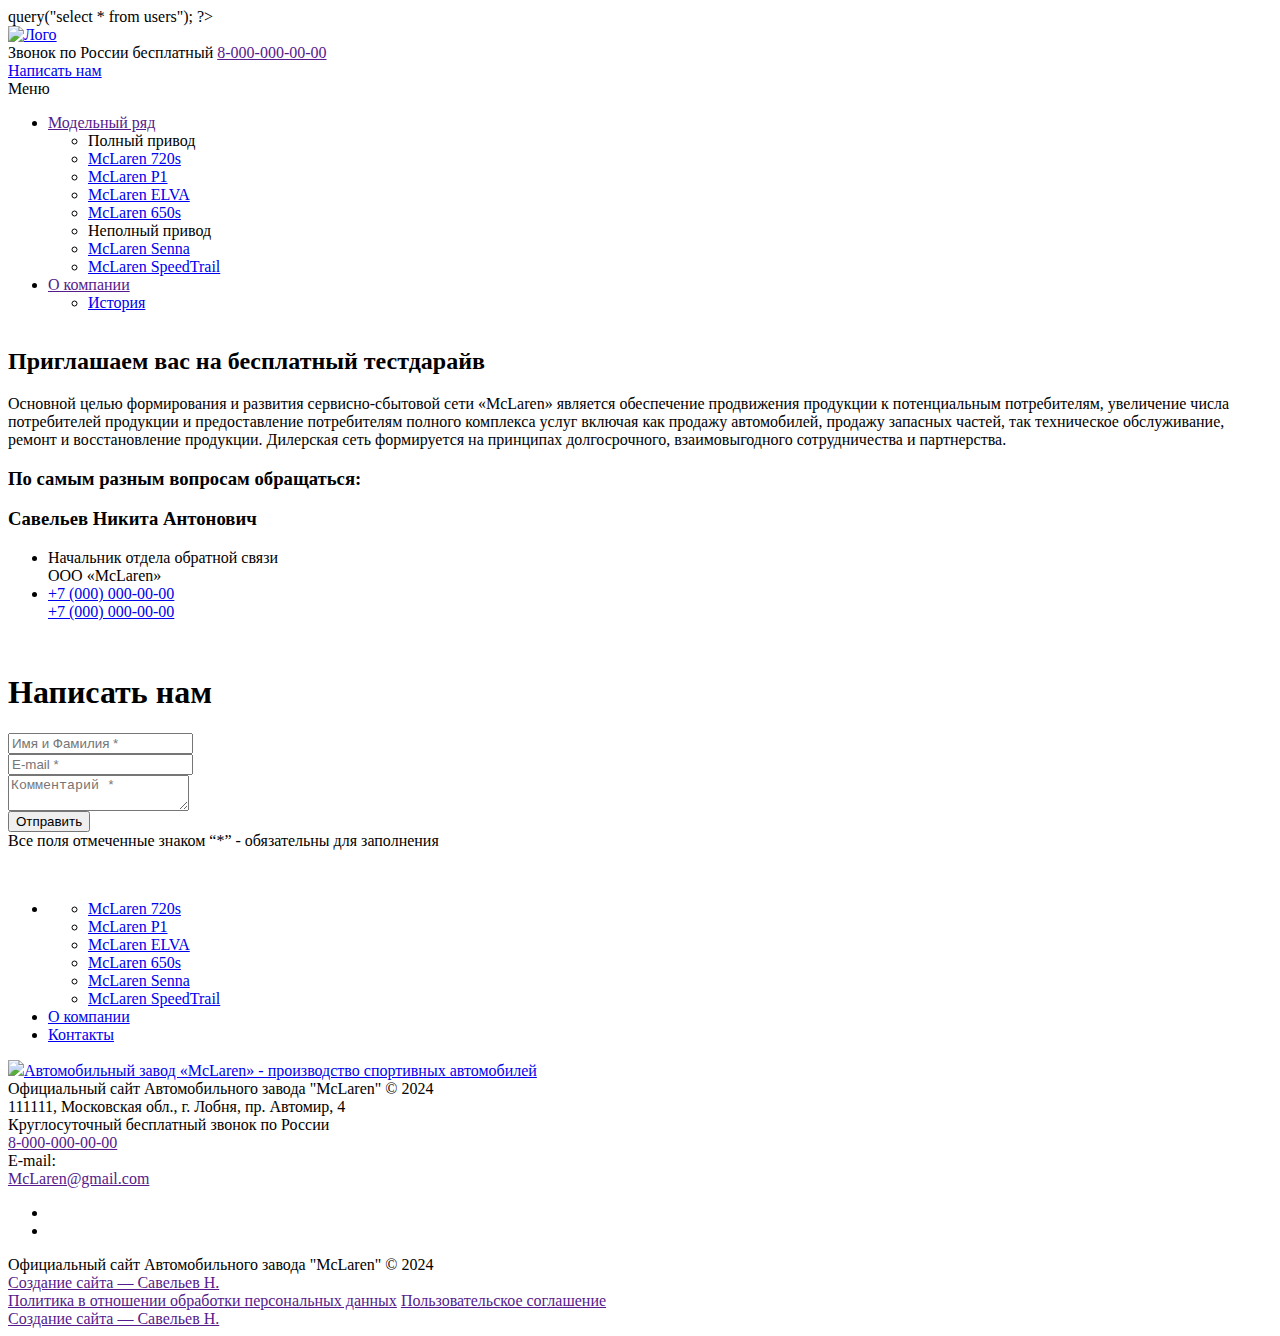
==== contactwithus.html @ b2910ed3 "Add files via upload" ====
<?php
$conn = new PDO('mysql:host=mclaren;dbname=mclaren', 'root', '');
$stmt = $conn->query("select * from users");
?>


<!DOCTYPE html>
<html lang="ru">



<head>

<meta charset="utf-8">
<meta name="viewport" content="width=device-width, initial-scale=1">
<title>McLaren Main</title>
<link rel="shortcut icon" type="image/x-icon" href=>

<link href="css/style.css" type="text/css" data-template-style="true" rel="stylesheet"/>


</head>



<header id="header">

<a href="index.html" class="site-logo"><img src="img/McLaren Logo.jpg" alt="Лого"></a>

<div class="main">

<div class="top">
<div class="phone">
<span class="label">Звонок по России бесплатный</span>
<a href=>8-000-000-00-00</a>
</div>
<a class="icon-link email modal-trigger" href="contactwithus.html"><span>Написать нам</span></a>
</div>

<div class="bottom">
<a class="menu-trigger"><span>Меню</span></a>
<ul class="main-menu">

<li class="parent">
<a href=>Модельный ряд</a>
<span class="submenu-trigger"></span>
<ul class="submenu">

<li class="label">Полный привод</li>
<li><a href="720s.html">McLaren 720s</a></li>
<li><a href="p1.html">McLaren P1</a></li>
<li><a href="elva.html">McLaren ELVA</a></li>
<li><a href="650s.html">McLaren 650s</a></li>

<li class="label">Неполный привод</li>
<li><a href="senna.html">McLaren Senna</a></li>
<li><a href="speedtrail.html">McLaren SpeedTrail</a></li>
</ul>
</li>

<li class="parent">
<a href=>О компании</a>
<span class="submenu-trigger"></span>
<ul class="submenu">
<li><a href="history.html">История</a></li>
</ul>
</li>



</ul>
</div>
</div>
</header>



<div style="padding-bottom:1rem;" id="dealers-coop" class="page-section">

<div class="container intro">
<img src="">
<div class="text">
<h2>Приглашаем вас на бесплатный тестдарайв</h2>
<p>Основной целью формирования и развития сервисно-сбытовой сети «McLaren» является обеспечение продвижения продукции к потенциальным потребителям, увеличение числа потребителей продукции и предоставление потребителям полного комплекса услуг включая как продажу автомобилей, продажу запасных частей, так техническое обслуживание, ремонт и восстановление продукции. Дилерская сеть формируется на принципах долгосрочного, взаимовыгодного сотрудничества и партнерства.</p>
</div>
</div>



<div class="container narrow contact">
<h3 class="top-gap">По самым разным вопросам обращаться:</h3>
<div class="person-contacts">
<h3 class="header">Савельев Никита Антонович</h3>
<ul>
<li class="position">Начальник отдела обратной связи<br>
ООО «McLaren»</li>
<li class="phone"><a href="tel:+73513262236">+7 (000) 000-00-00</a><br>
<a href="tel:+73513553700">+7 (000) 000-00-00</a></li>
</ul>
</div>
</div>

</div>

<div class="container">
<div class="text-center"><h1>Написать нам</h1></div>



<form method="post" action="add_user.php">

<input placeholder="Имя и Фамилия *" type="text" id="fullname" name="fullname" required><br>

<input placeholder="E-mail *" type="email" id="email" name="email" required><br>

<textarea placeholder="Комментарий *" id="comment" name="comment" required></textarea><br>

<div class="form__row form__row_submit">
<div class="form__item form__item_p-100">
<div class="form__send">

<input type="submit" value="Отправить">

</div>
</div>
</div>

<div class="required-note">Все поля отмеченные знаком “<span>*</span>” - обязательны для заполнения</div>

</form>



<br>
	
</div>
</div>	




 
<footer id="footer" class="">

<div class="container">

<ul class="menu">

<li class="parent">
<span class="submenu-trigger"></span>
<ul class="submenu">
<li><a href="720s.html">McLaren 720s</a></li>
<li><a href="p1.html">McLaren P1</a></li>
<li><a href="elva.html">McLaren ELVA</a></li>
<li><a href="650s.html">McLaren 650s</a></li>
<li><a href="senna.html">McLaren Senna</a></li>
<li><a href="speedtrail.html">McLaren SpeedTrail</a></li>
</ul>
</li>

<li><a href="history.html">О компании</a></li>
<li><a href="contactwithus.html">Контакты</a></li>
</ul>

<div class="about">
<a href="index.html" class="site-logo"><img src="img/McLaren Logo.jpg"><span>Автомобильный завод «McLaren» - производство спортивных автомобилей</span></a>
<div class="d-copyright d-desktop">Официальный сайт Автомобильного&nbsp;завода&nbsp;"McLaren" ©&nbsp;2024</div>
</div>

<div class="contacts">
<div class="addr phone">
<div class="label">111111, Московская&nbsp;обл., г.&nbsp;Лобня, пр.&nbsp;Автомир,&nbsp;4</div>
</div>
<div class="phone">
<div class="label">Круглосуточный бесплатный звонок по России</div>
<a class="phone__phone" href=>8-000-000-00-00</a>
</div>
<div class="phone">
<div class="label">E-mail:</div>
<a class="phone__mail" href=>McLaren@gmail.com</a>
</div>
<ul class="social-networks">
<li><a href="" class="vkontakte" target="_blank"></a></li>
<li><a href="" class="odnok" target="_blank"></a></li>
</ul>	
</div>

<div class="copyright d-mobile">Официальный сайт Автомобильного&nbsp;завода&nbsp;"McLaren" ©&nbsp;2024</div>
<div class="copyright mt-30-1 d-desktop"><a href="" target="_blank" nofollow>Создание сайта — Савельев Н.</a></div>

<div class="links">
<a target="_blank" class="links__first" href=>Политика в отношении обработки персональных&nbsp;данных</a>
<a target="_blank" class="links__second" href=>Пользовательское соглашение</a>			
</div>

<div class="copyright mt-30-1 d-mobile"><a href="" target="_blank" nofollow>Создание сайта — Савельев Н.</a></div>

</div>
</footer>

</body>
</html>
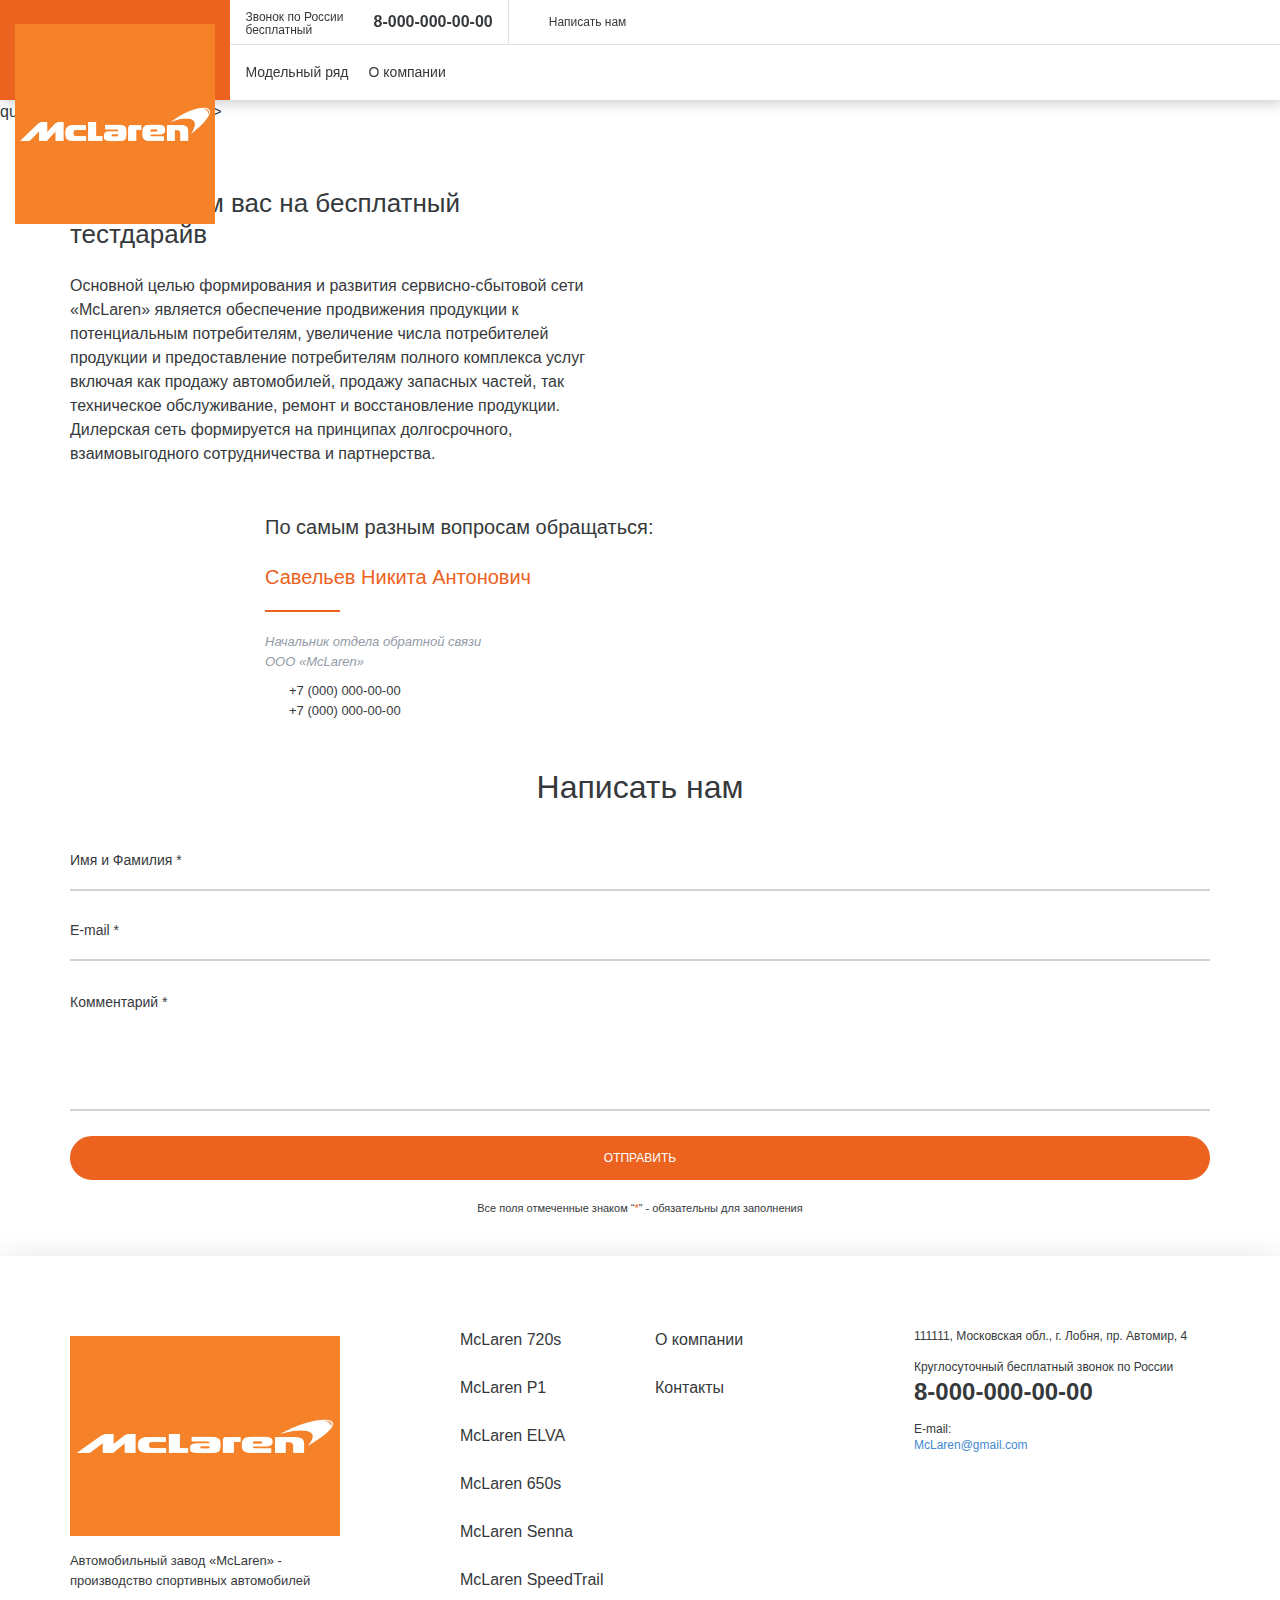
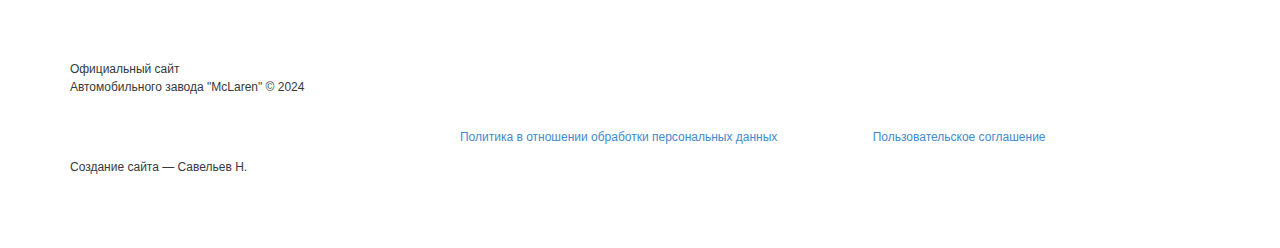
==== commit dd9936b4: "Update contactwithus.html" ====
--- a/contactwithus.html
+++ b/contactwithus.html
@@ -107,7 +107,7 @@
 
 
 
-<form method="post" action="add_user.php">
+<form method="post" action="">
 
 <input placeholder="Имя и Фамилия *" type="text" id="fullname" name="fullname" required><br>
 
--- a/css/style.css
+++ b/css/style.css
@@ -0,0 +1,8965 @@
+.field_spam{
+	display: none;
+}
+
+.b-section a.b-section__title{text-transform:uppercase}.b-section a.b-section__title:hover{text-decoration:underline}.slider__item .screen__bg::before{position:absolute;top:0;left:0;right:0;bottom:0;background:rgba(0,0,0,0.3);content:'';display:inherit}.b-link_after-h1{position:relative}.b-link_after-h1 .btn_abs{top:-70px}@media (max-width:768px){.b-link_after-h1 .btn_abs{top:-50px}}.b_container{max-width:1140px;margin-left:auto;margin-right:auto}.b-social .soc-ico__main_vkontakte{background:url(/local/templates/ural_copy/./images/social-icons/vk_normal.svg) no-repeat}.b-social .soc-ico__main_vkontakte:hover{background:url(/local/templates/ural_copy/./images/social-icons/vk_hover.svg) no-repeat}.l-footer .list_soc-ico .list__item{margin:5px 0 5px 5px}.screen__descr a:hover{color:#fff}a.document-item.warranty{margin-left:70px}@media (min-width: 768px){.b-sap__left.alone{width:87%}}.footer__outer{border-top:14px solid #F63}.b-feedback .form.form-feedback label.error{color:red;top:inherit;bottom:-26px;margin:0}.form__input.error{border-color:red!important}
+
+html {line-height: 1.15;-webkit-text-size-adjust: 100%;}body {margin: 0;}h1 {font-size: 2em;margin: 0.67em 0;}hr {box-sizing: content-box;height: 0;overflow: visible;}pre {font-family: monospace, monospace;font-size: 1em;}a {background-color: transparent;}abbr[title] {border-bottom: none;text-decoration: underline;text-decoration: underline dotted;}b, strong {font-weight: bolder;}code, kbd, samp {font-family: monospace, monospace;font-size: 1em;}small {font-size: 80%;}sub, sup {font-size: 75%;line-height: 0;position: relative;vertical-align: baseline;}sub {bottom: -0.25em;}sup {top: -0.5em;}img {border-style: none;}button, input, optgroup, select, textarea {font-family: inherit;font-size: 100%;line-height: 1.15;margin: 0;}button, input {overflow: visible;}button, select {text-transform: none;}button, [type="button"], [type="reset"], [type="submit"] {-webkit-appearance: button;}button::-moz-focus-inner, [type="button"]::-moz-focus-inner, [type="reset"]::-moz-focus-inner, [type="submit"]::-moz-focus-inner {border-style: none;padding: 0;}button:-moz-focusring, [type="button"]:-moz-focusring, [type="reset"]:-moz-focusring, [type="submit"]:-moz-focusring {outline: 1px dotted ButtonText;}fieldset {padding: 0.35em 0.75em 0.625em;}legend {box-sizing: border-box;color: inherit;display: table;max-width: 100%;padding: 0;white-space: normal;}progress {vertical-align: baseline;}textarea {overflow: auto;}[type="checkbox"], [type="radio"] {box-sizing: border-box;padding: 0;}[type="number"]::-webkit-inner-spin-button, [type="number"]::-webkit-outer-spin-button {height: auto;}[type="search"] {-webkit-appearance: textfield;outline-offset: -2px;}[type="search"]::-webkit-search-decoration {-webkit-appearance: none;}::-webkit-file-upload-button {-webkit-appearance: button;font: inherit;}details {display: block;}summary {display: list-item;}template {display: none;}[hidden] {display: none;}
+html {
+	-webkit-box-sizing: border-box;
+	box-sizing: border-box;
+}
+*, *::before, *::after {
+	-webkit-box-sizing: inherit;
+	box-sizing: inherit; 
+}
+@font-face {
+	font-family: "Roboto Rouble";
+	src: url("/local/templates/ural_copy/fonts/roboto-ruble.woff") format("woff"), url("/local/templates/ural_copy/fonts/roboto-ruble.ttf") format("truetype");
+	font-weight: normal;
+	font-style: normal;
+}
+@font-face {
+	font-family: Verdana;
+	src: url("/local/templates/ural_copy/fonts/verdana.woff") format("woff"), url("/local/templates/ural_copy/fonts/verdana.ttf") format("truetype");
+	font-weight: normal;
+	font-style: normal;
+}
+@font-face {
+	font-family: Verdana;
+	src: url("/local/templates/ural_copy/fonts/verdanab.woff") format("woff"), url("/local/templates/ural_copy/fonts/verdanab.ttf") format("truetype");
+	font-weight: bold;
+	font-style: normal;
+}
+@font-face {
+	font-family: Verdana;
+	src: url("/local/templates/ural_copy/fonts/verdanai.woff") format("woff"), url("/local/templates/ural_copy/fonts/verdanai.ttf") format("truetype");
+	font-weight: normal;
+	font-style: italic;
+}
+@font-face {
+	font-family: "PT Sans";
+	src: url("/local/templates/ural_copy/fonts/pt_sans-web-regular-webfont.woff") format("woff"), url("/local/templates/ural_copy/fonts/pt_sans-web-regular-webfont.ttf") format("truetype");
+	font-weight: normal;
+	font-style: normal;
+}
+@font-face {
+	font-family: "PT Sans";
+	src: url("/local/templates/ural_copy/fonts/pt_sans-web-bold-webfont.woff") format("woff"), url("/local/templates/ural_copy/fonts/pt_sans-web-bold-webfont.ttf") format("truetype");
+	font-weight: bold;
+	font-style: normal;
+}
+html {
+	font: 16px/1.5 Verdana, Geneva, sans-serif;
+	background: #fff;
+	color: #36393c;
+	padding-top: 120px;
+}
+#header .phone a, #footer .phone a, .truck-feature .key-feature .value, .contact-details .phone-number, .news .pictures, .numbered-pagination .owl-dots, .souvenirs td:last-child, .souvenirs-total .price {
+	font-family: "PT Sans", Arial, Helvetica, sans-serif;
+}
+.rouble {
+	font-family: "Roboto Rouble", Roboto sans-serif;
+}
+body {
+	min-width: 320px;
+}
+.clearfix:before, .clearfix:after, .container:before, .container:after, #header:after, #footer:before, .products .column:after, #models:after, .contacts-list:after, .products .tab:after, .breadcrumbs:after, .article-params:after, .promos > li:after, .contact-details:after {
+	content: "";
+	display: table;
+	table-layout: fixed;
+	clear: both;
+}
+/*.page-section {
+	padding: 6rem 0;
+}*/
+.page-section {
+	padding: 3rem 0;
+}
+.home .page-section, .page-section.small-gap {
+	padding: 4.5rem 0;
+}
+#main {
+	padding: 2rem 0;
+}
+.top-gap {
+	margin-top: 3rem;
+}
+.bottom-gap {
+	margin-bottom: 3rem;
+}
+.top-gap-small {
+	margin-top: 2rem;
+}
+.bottom-gap-small {
+	margin-bottom: 2rem;
+}
+.bg-grey {
+	background: #e5e7ea;
+}
+.page-section.dark {
+	background: #36393c;
+	color: #fff;
+}
+.page-section.dark .button, .page-header .button {
+	color: #fff;
+}
+a {
+	color: inherit;
+	text-decoration: none;
+	cursor: pointer;
+}
+a[href^="tel:"] {
+	cursor: text;
+	white-space: nowrap;
+}
+a:focus {
+	outline: none;
+}
+[data-href] {
+	cursor: pointer;
+}
+.container {
+	width: 100%;
+	max-width: 1170px;
+	padding: 0 15px;
+	margin: 0 auto;
+}
+.container.full-width {
+	max-width: none;
+}
+.text-center {
+	text-align: center;
+}
+.text-left {
+	text-align: left;
+}
+.text-right {
+	text-align: right;
+}
+.text-justify {
+	text-align: justify;
+}
+.text-uppercase {
+	text-transform: uppercase;
+}
+.font-bold {
+	font-weight: bold;
+}
+.font-italic {
+	font-style: italic;
+}
+.orange {
+	color: #ec621f;
+}
+h1, h2, h3, h4 {
+	font-size: 2rem;
+	font-weight: normal;
+	line-height: 1.2;
+	margin: 0 0 1.5rem;
+}
+.section-header {
+	text-align: center;
+	margin-bottom: 3rem;
+}
+.section-header.alt {
+	text-transform: uppercase;
+	font-weight: bold;
+}
+h3 {
+	font-size: 1.5rem;
+	line-height: 1.3;
+}
+h4 {
+	font-size: 1.25rem;
+	line-height: 1.4;
+}
+p {
+	margin: 0;
+}
+ul, ol, .article-content .list-unstyled {
+	list-style: none;
+	padding: 0;
+	margin: 0;
+}
+.article-content p, .article-content > img {
+	margin: 1.5em 0;
+}
+.article-content ul, .article-content ol {
+	margin: 1.5em 0 1.5em 2em;
+}
+.article-content ul:not(.list-unstyled) li + li, .article-content ol:not(.list-unstyled) li + li {
+	margin-top: .5em;
+}
+.article-content .list-unstyled {
+	margin-top: 0;
+}
+.article-content li {
+	position: relative;
+}
+.article-content li:before {
+	content: "";
+	position: absolute;
+}
+.article-content ul li:before {
+	width: 4px;
+	height: 4px;
+	background: #ec621f;
+	border-radius: 50%;
+	left: -1.5em;
+	top: .75em;
+	margin-top: -1px;
+}
+.article-content ol {
+	list-style: none;
+	counter-reset: num;
+}
+.article-content ol li:before {
+	content: counter(num, decimal-leading-zero);
+	counter-increment: num;
+	color: #ec621f;
+	left: -2em;
+	top: 0;
+}
+.article-content li > ul, .article-content li > ol {
+	margin-bottom: 0;
+	margin: .5em 0 .5em 2em;
+}
+dfn, cite, em, i {
+	font-style: italic;
+}
+blockquote {
+	font-style: italic;
+	margin: 1.5em;
+}
+cite {
+	display: block;
+	font-weight: bold;
+}
+hr {
+	background-color: #f2f2f2;
+	border: 0;
+	height: 1px;
+	margin: 2.5em 0;
+}
+dt {
+	font-weight: bold;
+}
+dd {
+	margin: 0 1.5em 1.5em;
+}
+img {
+	height: auto;
+	max-width: 100%;
+}
+figure {
+	margin: 1em 0;
+}
+.table-wrapper {
+	overflow-x: auto;
+}
+table {
+	margin: 1.5em 0;
+	width: 100%;
+	border-collapse: collapse;
+}
+.table.auto-width {
+	width: auto;
+}
+.video-wrapper {
+	height: 0;
+	padding-bottom: 56.25%;
+	position: relative;
+}
+.video-wrapper iframe {
+	width: 100%;
+	height: 100%;
+	border: 0;
+	position: absolute;
+	top: 0;
+	left: 0;
+	z-index: 2;
+}
+.contact-form fieldset {
+	border: 0;
+	padding: 0;
+	border: 0;
+}
+label {
+	display: block;
+}
+form label.error{
+	font-size:12px;
+	color: red;
+}
+.field-label {
+	display: block;
+	margin: 0 0 10px;
+}
+button, [type=submit], .button {
+	display: inline-block;
+	vertical-align: middle;
+	text-align: center;
+	height: 37px;
+	line-height: 33px;
+	padding: 0 2.33em;
+	border: 2px solid #ec621f;
+	border-radius: 30px;
+	text-decoration: none;
+	background: transparent;
+	color: #36393c;
+	outline: none;
+	-webkit-box-shadow: none;
+	box-shadow: none;
+	font-size: 11px;
+	font-family: inherit;
+	text-transform: uppercase;
+	white-space: nowrap;
+	cursor: pointer;
+}
+.button:after {
+	content: "";
+	display: inline-block;
+	vertical-align: middle;
+	width: 19px;
+	height: 8px;
+	background: url("/local/templates/ural_copy/img/arrow.svg") no-repeat, url("/local/templates/ural_copy/img/arrow-white.svg") no-repeat;
+	-webkit-background-size: 19px 8px;
+	background-size: 19px 8px;
+	margin: 0 0 2px 11px;
+}
+button:hover:after, [type=submit]:hover:after, .button:hover:after, button.white:after, [type=submit].white:after, .button.white:after {
+	background-image: url("/local/templates/ural_copy/img/arrow-white.svg");
+}
+.button.icon:after, .button.plain:after {
+	content: none;
+}
+.button.icon:hover {
+	background: none;
+	color: #ec621f;
+}
+.button.icon {
+	padding-left: 12px;
+}
+.button.icon:before {
+	content: "";
+	display: inline-block;
+	vertical-align: middle;
+	width: 2em;
+	height: 2em;
+	background: 50% 50% no-repeat;
+	-webkit-background-size: contain;
+	background-size: contain;
+	margin: -0.2em 1em 0 0;
+}
+.button.icon.download:before {
+	width: 1.6em;
+	height: 1.6em;
+	background-image: url("/local/templates/ural_copy/img/download.svg");
+}
+.button.config:before {
+	background-image: url("/local/templates/ural_copy/img/config.svg");
+}
+.button.marker:before {
+	background-image: url("/local/templates/ural_copy/img/marker.svg");
+}
+.button.download:before {
+	background-image: url("/local/templates/ural_copy/img/download.svg");
+}
+.button.edit:before {
+	background-image: url("/local/templates/ural_copy/img/edit.svg");
+	width: 14px;
+}
+.button.search:before {
+	background-image: url("/local/templates/ural_copy/img/search.svg");
+	width: 18px;
+}
+button:hover, [type=submit]:hover, .button:hover {
+	background: #ec621f;
+	color: #fff;
+}
+button:active, [type=submit]:active, .button:active {
+	opacity: .8;
+}
+button:disabled, [type=submit]:disabled, .button:disabled {
+	opacity: .5;
+	pointer-events: none;
+}
+button, [type=submit] {
+	display: block;
+	width: 100%;
+	height: 44px;
+	line-height: 40px;
+	background: #ec621f;
+	color: #fff;
+	font-size: 12px;
+	margin: 15px auto 0;
+}
+button:hover, [type=submit]:hover {
+	background: #fff;
+	color: #ec621f;
+}
+.button.alt {
+	background: #ec621f;
+	color: #fff;
+}
+.button.alt:hover {
+	background: #fff;
+	color: #ec621f;
+}
+.button.alt:after {
+	content: none;
+}
+.button.center {
+	display: table;
+	margin-left: auto;
+	margin-right: auto;
+}
+button.white, [type=submit].white, .button.white {
+	border-color: #fff;
+	color: #fff;
+}
+button.white:after, [type=submit].white:after, .button.white:after {
+	background-image: url("/local/templates/ural_copy/img/arrow-white.svg");
+}
+button.white:hover, [type=submit].white:hover, .button.white:hover {
+	background: #fff;
+	color: #ec621f;
+}
+button.white:hover:after, [type=submit].white:hover:after, .button.white:hover:after {
+	background-image: url("/local/templates/ural_copy/img/arrow.svg");
+}
+input, textarea, .attachment, select {
+	vertical-align: top;
+	width: 100%;
+	height: 60px;
+	font-size: 14px;
+	font-family: inherit;
+	background: transparent;
+	color: #36393c;
+	border: 0;
+	border-bottom: 2px solid #d1d3d5;
+	-webkit-box-shadow: none;
+	box-shadow: none;
+	outline: none;
+	padding: 0;
+	margin-bottom: 10px;
+}
+.dark input, .dark textarea, .dark .attachment, .dark select {
+	color: #fff;
+}
+textarea {
+	max-width: 100%;
+	height: 140px;
+	padding-top: 23px;
+	overflow: auto;
+	resize: none;
+}
+input:focus, textarea:focus{
+	border-color: #ec621f;
+}
+label.select {
+	position: relative;
+}
+.select .field-label {
+	font-size: 12px;
+	position: absolute;
+	left: 0;
+	top: 0;
+	pointer-events: none;
+}
+.select .field-label + select {
+	padding-top: 10px;
+}
+label.select select {
+	max-width: none;
+	-webkit-appearance: none;
+	-moz-appearance: none;
+	appearance: none;
+	outline: none;
+	padding-right: 30px;
+}
+.radio input, .checkbox input {
+	display: none;
+}
+.radio label, .checkbox label {
+	text-align: left;
+	padding-left: 25px;
+	font-size: 14px;
+	cursor: pointer;
+	position: relative;
+	margin-bottom: 10px;
+}
+.radio .large, .checkbox .large {
+	font-size: 1.2em;
+	line-height: 1;
+}
+.radio label:before, .radio label:after, .checkbox label:before, .checkbox label:after {
+	content: "";
+	width: 16px;
+	height: 16px;
+	position: absolute;
+	left: 0;
+	top: 3px;
+}
+.radio label:before, .checkbox label:before {
+	background: #e5e7ea;
+	border-radius: 3px;
+}
+.radio label:before, .radio label:after {
+	border-radius: 50%;
+}
+.radio.alt label {
+	padding-left: 28px;
+}
+.radio label:after {
+	background: #ec621f;
+	-webkit-background-clip: content-box;
+	background-clip: content-box;
+	padding: 4px;
+	display: none;
+}
+.radio.alt label:before, .radio.alt label:after {
+	width: 20px;
+	height: 20px;
+	top: 1px;
+}
+.radio.alt label:before {
+	border: 1px solid #d1d1d1;
+	background: #fff;
+}
+.radio.alt input:checked + label:before {
+	border-color: #ec621f;
+	border-width: 2px;
+}
+.radio.alt label:after {
+	padding: 5px;
+}
+.checkbox label:after {
+	background: url("/local/templates/ural_copy/img/check.svg") 50% 50% no-repeat;
+	-webkit-background-size: 10px;
+	background-size: 10px;
+	display: none;
+	z-index: 1;
+}
+.radio input:checked + label:after, .checkbox input:checked + label:after {
+	display: block;
+}
+.attachment {
+	padding-top: 19px;
+	text-align: left;
+	cursor: pointer;
+}
+.attachment input {
+	display: none;
+}
+.attachment span, #review-form .defect + .duplicate {
+	display: inline-block;
+	vertical-align: top;
+	padding-right: 20px;
+	background: url("/local/templates/ural_copy/img/plus.svg") 100% 50% no-repeat;
+	-webkit-background-size: 12px 12px;
+	background-size: 12px 12px;
+}
+.attachment span {
+	max-width: 100%;
+	white-space: nowrap;
+	overflow: hidden;
+	text-overflow: ellipsis;
+}
+.attachment span:hover {
+	color: #ec621f;
+}
+form .agreement label {
+	font-size: 12px;
+	margin: 10px 0 20px;
+}
+form .agreement a {
+	color: #1e6cb9;
+}
+form .agreement a:hover {
+	text-decoration: underline;
+}
+form .required-note {
+	font-size: 11px;
+	text-align: center;
+	margin-top: 20px;
+}
+form .required-note span {
+	color: #ec621f;
+}
+::-moz-placeholder {
+	color: inherit;
+	opacity: 1;
+}
+:-ms-input-placeholder {
+	color: inherit;
+	opacity: 1;
+}
+::-webkit-input-placeholder {
+	color: inherit;
+	opacity: 1;
+}
+:focus::-moz-placeholder {
+	opacity: .5;
+}
+:focus:-ms-input-placeholder {
+	opacity: .5;
+}
+:focus::-webkit-input-placeholder {
+	opacity: .5;
+}
+.input-error {
+	color: #f00 !important;
+	border-color: #f00 !important;
+}
+.slider {
+	position: relative;
+	padding: 0 48px;
+}
+.owl-carousel,.owl-carousel .owl-item{-webkit-tap-highlight-color:transparent;position:relative}.owl-carousel{display:none;width:100%;z-index:1}.owl-carousel .owl-stage{position:relative;-ms-touch-action:pan-Y;-moz-backface-visibility:hidden}.owl-carousel .owl-stage:after{content:".";display:block;clear:both;visibility:hidden;line-height:0;height:0}.owl-carousel .owl-stage-outer{position:relative;overflow:hidden;-webkit-transform:translate3d(0,0,0)}.owl-carousel .owl-item,.owl-carousel .owl-wrapper{-webkit-backface-visibility:hidden;-moz-backface-visibility:hidden;-ms-backface-visibility:hidden;-webkit-transform:translate3d(0,0,0);-moz-transform:translate3d(0,0,0);-ms-transform:translate3d(0,0,0)}.owl-carousel .owl-item{min-height:1px;float:left;-webkit-backface-visibility:hidden;-webkit-touch-callout:none}.owl-carousel .owl-item img{display:block;width:100%}.owl-carousel .owl-dots.disabled,.owl-carousel .owl-nav.disabled{display:none}.no-js .owl-carousel,.owl-carousel.owl-loaded{display:block}.owl-carousel .owl-dot,.owl-carousel .owl-nav .owl-next,.owl-carousel .owl-nav .owl-prev{cursor:pointer;cursor:hand;-webkit-user-select:none;-khtml-user-select:none;-moz-user-select:none;-ms-user-select:none;user-select:none}.owl-carousel.owl-loading{opacity:0;display:block}.owl-carousel.owl-hidden{opacity:0}.owl-carousel.owl-refresh .owl-item{visibility:hidden}.owl-carousel.owl-drag .owl-item{-webkit-user-select:none;-moz-user-select:none;-ms-user-select:none;user-select:none}.owl-carousel.owl-grab{cursor:move;cursor:grab}.owl-carousel.owl-rtl{direction:rtl}.owl-carousel.owl-rtl .owl-item{float:right}.owl-carousel .animated{animation-duration:1s;animation-fill-mode:both}.owl-carousel .owl-animated-in{z-index:0}.owl-carousel .owl-animated-out{z-index:1}.owl-carousel .fadeOut{animation-name:fadeOut}@keyframes fadeOut{0%{opacity:1}100%{opacity:0}}.owl-height{transition:height .5s ease-in-out}.owl-carousel .owl-item .owl-lazy{opacity:0;transition:opacity .4s ease}.owl-carousel .owl-item img.owl-lazy{transform-style:preserve-3d}.owl-carousel .owl-video-wrapper{position:relative;height:100%;background:#000}.owl-carousel .owl-video-play-icon{position:absolute;height:80px;width:80px;left:50%;top:50%;margin-left:-40px;margin-top:-40px;background:url(/local/templates/ural_copy/owl.video.play.png) no-repeat;cursor:pointer;z-index:1;-webkit-backface-visibility:hidden;transition:transform .1s ease}.owl-carousel .owl-video-play-icon:hover{-ms-transform:scale(1.3,1.3);transform:scale(1.3,1.3)}.owl-carousel .owl-video-playing .owl-video-play-icon,.owl-carousel .owl-video-playing .owl-video-tn{display:none}.owl-carousel .owl-video-tn{opacity:0;height:100%;background-position:center center;background-repeat:no-repeat;background-size:contain;transition:opacity .4s ease}.owl-carousel .owl-video-frame{position:relative;z-index:1;height:100%;width:100%}
+.owl-prev, .owl-next {
+	font-size: 33px;
+	width: 1em;
+	height: 1em;
+	position: absolute;
+	bottom: 50%;
+	margin-bottom: -0.5em;
+	cursor: pointer;
+}
+.owl-prev {
+	-webkit-transform: rotate(180deg);
+	transform: rotate(180deg);
+	left: 0;
+}
+.owl-next {
+	right: 0;
+}
+.owl-prev:before, .owl-prev:after, .owl-next:before, .owl-next:after, .pagination .prev:before, .pagination .prev:after, .pagination .next:before, .pagination .next:after {
+	content: "";
+	width: 1em;
+	height: 1em;
+	background: url("/local/templates/ural_copy/img/next.svg") 55% 50% no-repeat;
+	-webkit-background-size: 1em 1em;
+	background-size: 1em 1em;
+	position: absolute;
+	left: 0;
+	top: 0;
+}
+.owl-prev:after, .owl-next:after {
+	background-image: url("/local/templates/ural_copy/img/next-active.svg");
+}
+.alt-nav .owl-prev, .alt-nav .owl-next {
+	font-size: 10px;
+	height: 2em;
+	margin-bottom: -1em;
+}
+.alt-nav .owl-prev:before, .alt-nav .owl-prev:after, .alt-nav .owl-next:before, .alt-nav .owl-next:after {
+	height: 2em;
+	background-image: url("/local/templates/ural_copy/img/next2.svg");
+	-webkit-background-size: 1em 2em;
+	background-size: 1em 2em;
+}
+.alt-nav .owl-prev:after, .alt-nav .owl-next:after {
+	height: 2em;
+	background-image: url("/local/templates/ural_copy/img/next2-active.svg");
+}
+.owl-prev:after, .owl-next:after, .owl-prev:hover:before, .owl-next:hover:before, .pagination .prev:after, .pagination .next:after, .pagination .prev:hover:before, .pagination .next:hover:before {
+	opacity: 0;
+}
+.owl-prev:hover:after, .owl-next:hover:after, .pagination .prev:hover:after, .pagination .next:hover:after {
+	opacity: 1;
+}
+.owl-prev.disabled, .owl-next.disabled {
+	opacity: 0;
+	visibility: hidden;
+}
+.owl-dots {
+	width: 100%;
+	line-height: 14px;
+	text-align: center;
+	position: absolute;
+	right: 0;
+	bottom: 30px;
+}
+.owl-dot {
+	display: inline-block;
+	vertical-align: top;
+	width: 14px;
+	height: 14px;
+	background: #36393c;
+	padding: 2px;
+	-webkit-background-clip: content-box;
+	background-clip: content-box;
+	border: 2px solid transparent;
+	border-radius: 50%;
+	margin: 0 20px;
+}
+.owl-dot:hover, .owl-dot.active {
+	border-color: #36393c;
+}
+.alt-dots .owl-dots {
+	width: auto;
+	right: 30px;
+	bottom: 50%;
+	-webkit-transform: translateY(50%);
+	transform: translateY(50%);
+}
+.alt-dots .owl-dot {
+	display: block;
+	width: 33px;
+	line-height: 33px;
+	padding: 6px 0 6px 17px;
+	border: 0;
+	background: #e5e5e5;
+	background-clip: content-box;
+	border-radius: 0;
+	margin: 15px 0;
+}
+.alt-dots .owl-dot:hover, .alt-dots .owl-dot.active {
+	padding-left: 0;
+	background-color: #d16921;
+}
+.alt-dots2 .owl-dot {
+	border: 0;
+	padding: 4px;
+	background-color: #ebebeb;
+}
+.alt-dots2 .owl-dot:hover, .alt-dots2 .owl-dot.active {
+	background-color: #ec621f;
+}
+#header {
+	width: 100%;
+	min-width: 320px;
+	height: 120px;
+	background: #fff;
+	-webkit-box-shadow: 3px 3px 13px rgba(0,0,0,0.2);
+	box-shadow: 3px 3px 13px rgba(0,0,0,0.2);
+	position: fixed;
+	left: 0;
+	top: 0;
+	z-index: 102;
+}
+.site-logo img {
+	display: block;
+	width: 400px;
+	height: 200px;
+}
+.site-logo > span {
+	display: block;
+	margin-top: 15px;
+	font-size: 13px;
+}
+#header .site-logo {
+	display: block;
+	width: 15%;
+	height: 120px;
+	padding: 30px 15px 0;
+	text-align: center;
+	background: #ec621f;
+	color: #fff;
+	float: left;
+}
+#header .site-logo img {
+	margin: 0 auto;
+}
+#header .site-logo > span {
+	font-size: 14px;
+}
+#header .main {
+	width: 85%;
+	float: left;
+}
+#header .top {
+	height: 50px;
+	font-size: 14px;
+	line-height: 50px;
+}
+#header .bottom {
+	height: 70px;
+	border-top: 1px solid #e0e0e0;
+}
+#header .top .phone {
+	padding: 0 20px;
+	float: left;
+	margin-left: 10px;
+}
+#header .phone .label {
+	font-size: 12px;
+	margin-right: .4em;
+}
+#header .phone a {
+	font-size: 16px;
+	font-weight: bold;
+	cursor:pointer;
+}
+#header .icon-link, .language-switcher {
+	display: block;
+	padding: 0 25px 0 50px;
+	background: transparent 20px 50% no-repeat;
+}
+#header .top .icon-link, .language-switcher {
+	border-left: 1px solid #e0e0e0;
+	float: left;
+}
+#header .top .icon-link:hover {
+	color: #ec621f;
+}
+#header .email {
+	background-image: url("/local/templates/ural_copy/img/email.svg");
+	-webkit-background-size: 21px 16px;
+	background-size: 21px 16px;
+}
+#header .search {
+	background-image: url("/local/templates/ural_copy/img/search.svg");
+	-webkit-background-size: 18px 18px;
+	background-size: 18px 18px;
+}
+#header .config {
+	background-image: url("/local/templates/ural_copy/img/config.svg");
+	-webkit-background-size: 23px 23px;
+	background-size: 23px 23px;
+}
+#header .search-dealer {
+	background-image: url("/local/templates/ural_copy/img/marker.svg");
+	-webkit-background-size: 19px 24px;
+	background-size: 19px 24px;
+}
+#header .shop {
+	background-image: url("/local/templates/ural_copy/img/spares.svg");
+	-webkit-background-size: 24px 24px;
+	background-size: 24px 24px;
+}
+.dropdown {
+	display: inline-block;
+	text-align: left;
+	line-height: 1.2;
+	position: relative;
+	z-index: 3;
+	cursor: pointer;
+}
+.dropdown.selector .current {
+	height: 37px;
+	font-size: 13px;	
+	line-height: 35px;
+	border: 1px solid #bbbcbe;
+	border-radius: 20px;
+}
+.language-switcher {
+	width: 115px;
+	height: 50px;
+	font-size: 12px;
+	padding: 18px 15px 0;
+}
+.dropdown .current {
+	padding: 0 3em 0 1.5em;
+}
+.language-switcher .current {
+	padding: 0;
+}
+.dropdown:after, label.select:after {
+	content: "";
+	width: 8px;
+	height: 8px;
+	background: url("/local/templates/ural_copy/img/caret.svg") 50% 50% no-repeat;
+	position: absolute;
+	right: 1em;
+	top: 50%;
+	margin-top: -4px;
+	pointer-events: none;
+}
+label.select:after {
+	width: 10px;
+	height: 10px;
+	background-image: url("/local/templates/ural_copy/img/caret2.svg");
+	-webkit-transform: rotate(90deg);
+	transform: rotate(90deg);
+	top: auto;
+	right: 0;
+	bottom: 30px;
+}
+.alt-fields .select:after {
+	background-image: url("/local/templates/ural_copy/img/caret2-grey.svg");
+}
+.dropdown.dark:after {
+	-webkit-transform: rotate(90deg);
+	transform: rotate(90deg);
+	background-image: url("/local/templates/ural_copy/img/caret2-white.svg");
+}
+.dropdown ul {
+	min-width: 100%;
+	padding: .5em 0;
+	background: #fff;
+	-webkit-box-shadow: 0 0 1.8rem rgba(0,0,0,0.1);
+	box-shadow: 0 1.8rem 1.8rem rgba(0,0,0,0.1);
+	position: absolute;
+	left: 0;
+	top: 100%;
+	display: none;
+}
+.dropdown.dark ul {
+	background: #36393c;
+}
+.dropdown.selector ul {
+	border-radius: 1.3em;
+}
+.language-switcher ul {
+	padding-top: 0;
+	margin-top: -10px;
+}
+.dropdown li {
+	padding: .5em 1.5em;
+	white-space: nowrap;
+}
+.dropdown li:hover {
+	color: #ec621f;
+}
+.language-switcher li {
+	padding: .5em 15px;
+	margin-top: .3em;
+}
+.dropdown li.active {
+	display: none;
+}
+.dropdown a {
+	color: inherit;
+	text-decoration: none;
+}
+.dropdown li:hover img, .dropdown .current:hover img {
+	opacity: .8;
+}
+.dropdown img {
+	vertical-align: middle;
+	width: 14px;
+	height: 11px;
+	margin: -2px .5em 0 0;
+}
+.main-menu {
+	max-width: calc(100% - 300px);
+	float: left;
+	clear: left;
+	margin-left: 15px;
+	line-height: 1.2;
+}
+.main-menu > li > a {
+	height: 69px;
+	padding: 0 15px;
+}
+.main-menu a:hover {
+	color: #ec621f;
+}
+.main-menu .parent {
+	position: relative;
+}
+.main-menu .submenu {
+	min-width: 100%;
+	position: absolute;
+	left: 0;
+	top: 100%;
+	background: #36393c;
+	color: #fff;
+	font-size: 14px;
+	white-space: nowrap;
+	z-index: 501;
+}
+.main-menu .submenu a, .main-menu .submenu .label {
+	display: block;
+	padding: 15px 55px 18px 15px;
+	border-top: 1px solid rgba(255,255,255,0.15);
+}
+.main-menu .submenu a, .submenu-trigger:after {
+	background: url("/local/templates/ural_copy/img/caret2-white.svg") right 20px top 50% no-repeat;
+	-webkit-background-size: 6px 10px;
+	background-size: 6px 10px;
+}
+.main-menu .submenu a:hover {
+	background-color: #ec621f;
+	color: #fff;
+}
+.main-menu .submenu .label {
+	background: #2c2f30;
+	color: #8b8d8e;
+	text-transform: uppercase;
+}
+.main-menu .submenu li:first-child a, .main-menu .submenu .label, .main-menu .submenu .label + li a, .main-menu .submenu li:hover a, .main-menu .submenu li:hover + li a {
+ 	border-color: transparent;
+}
+.shop-link {
+	display: block;
+	height: 37px;
+	padding: 0 15px 0 40px;
+	background: url("/local/templates/ural_copy/img/spares.svg") 8px 50% no-repeat, #fff url("/local/templates/ural_copy/img/spares-white.svg") 8px 50% no-repeat;
+	font-size: 11px;
+	line-height: 33px;
+	-webkit-background-size: 24px 24px;
+	background-size: 24px 24px;
+	text-transform: uppercase;
+	border: 2px solid #ec621f;
+	border-radius: 20px;
+}
+.shop-link:hover {
+	background-color: #ec621f;
+	background-image: url("/local/templates/ural_copy/img/spares-white.svg");
+	color: #fff;
+}
+#header .shop-link {
+	float: right;
+	margin: 17px 20px 0 0;
+}
+#showcase {
+	background: #e5e7ea;
+	padding: 0;
+	overflow: hidden;
+}
+#showcase .container {
+	height: 100%;
+}
+#showcase .item {
+	height: 720px;
+	background: transparent 50% 50% no-repeat;
+	-webkit-background-size: cover;
+	background-size: cover;
+	position: relative;
+	overflow: hidden;
+}
+#showcase .item + .item {
+	display: none;
+}
+#showcase .text {
+	width: 24rem;
+	padding: 3rem;
+	background: rgba(236,98,0,0.75);
+	color: #fff;
+}
+#showcase .title {
+	font-size: 2.75rem;
+	line-height: 1.17;
+	font-weight: bold;
+}
+#showcase p {
+	font-size: 1.125em;
+	margin-top: 1.5rem;
+}
+#showcase .button {
+	margin-top: 2rem;
+}
+#showcase .button:after {
+	content: none;
+}
+#showcase .button:before {
+	content: "";
+	width: 100%;
+	height: 100%;
+	position: absolute;
+	left: 0;
+	top: 0;
+}
+#products {
+	text-align: center;
+	position: relative;
+	z-index: 2;
+	margin-top: -1px; /* ff fix */
+}
+.products-switcher {
+	background: #e5e7ea;
+}
+.products-switcher ul {
+	display: table;
+	table-layout: fixed;
+	width: 100%;
+}
+.products-switcher li {
+	display: table-cell;
+	vertical-align: top;
+}
+.products-switcher a {
+	display: block;
+	height: 200px;
+	padding: 20px 10px 0;
+	border-top: 4px solid transparent;
+}
+.products-switcher a:hover {
+	background: #fff;
+}
+.products-switcher .active {
+	background: #fff;
+	border-color: #ec621f;
+}
+.products-switcher img, .products img {
+	display: block;
+	margin: 0 auto 15px;
+}
+.tab:not(.active) {
+	display: none;
+}
+.products .item {
+	padding: 0 15px;
+	margin: 0 auto 3rem;
+	position: relative;
+}
+.products .item:after, #maintenance li:after {
+	content: "";
+	width: 4px;
+	height: 60%;
+	border-left: 4px dotted #d4d5d7;
+	position: absolute;
+	top: 30%;
+	right: -2px;
+}
+#maintenance li:nth-child(3n+3):after {
+	content: none;
+}
+.products .title {
+	font-size: 1.75rem;
+	font-weight: bold;
+	margin: 0;
+}
+.products ul {
+	min-height: 3em;
+	margin-top: 1rem;
+}
+.products .button {
+	margin-top: 2em;
+}
+#dealer-network {
+	padding: 6rem 0;
+	background: url("/local/templates/ural_copy/img/map.png") 50% 67% no-repeat;
+	font-size: 14px;
+	-webkit-box-shadow: 0 0 1.8rem rgba(0,0,0,0.1);
+	box-shadow: 0 0 1.8rem rgba(0,0,0,0.1);
+}
+#dealer-network ul {
+	margin-top: -3rem;
+}
+#dealer-network li {
+	width: 33.33%;
+	text-align: center;
+	float: left;
+	margin-top: 4rem;
+}
+#dealer-network .number {
+	height: 51px;
+	font-size: 51px;
+	line-height: 1;
+	font-weight: bold;
+	color: #ec621f;
+	margin-bottom: 15px;
+}
+#dealer-network .number img {
+	max-height: 100%;
+}
+#dealer-network .button {
+	margin-top: 20px;
+}
+#latest-news {
+	background: #e5e7ea;
+}
+#latest-news .section-header {
+	font-size: 1.5625rem;
+}
+#latest-news .container {
+	position: relative;
+}
+#latest-news .archive {
+	position: absolute;
+	right: 15px;
+	top: .5em;
+}
+#latest-news .archive:before {
+	content: "";
+	display: inline-block;
+	vertical-align: middle;
+	width: 2em;
+	height: 2px;
+	background: currentColor;
+	margin-right: .8em;
+}
+#latest-news .archive:hover {
+	color: #ec621f;
+}
+.news.slider {
+	padding: 0;
+}
+.news .owl-nav, #gallery .owl-nav {
+	width: 76px;
+	height: 33px;
+	position: absolute;
+	left: 0;
+	top: -4.5rem;
+}
+.news .owl-stage {
+	display: -webkit-flex;
+	display: flex;
+}
+.news .owl-dots {
+	position: static;
+	margin-top: 40px;
+}
+.news .item {
+	background: #fff;
+}
+.news.slider .item {
+	width: 100%;
+	max-width: 360px;
+	height: 100%;
+	margin: 0 auto;
+}
+.news img {
+	display: block;
+	width: 100%;
+}
+.news .category {
+	padding: 5px 9px;
+	font-size: 12px;
+	text-transform: uppercase;
+	background: #ec621f;
+	color: #fff;
+	position: absolute;
+	left: 0;
+	bottom: 100%;
+}
+.news .text {
+	padding: 1.6rem 2.2rem 1.8rem;
+	position: relative;
+}
+.news .title {
+	display: block;
+}
+.news .title:hover {
+	color: #ec621f;
+}
+.news .date {
+	display: inline-block;
+	vertical-align: top;
+	font-size: 12px;
+	color: #a4a7ab;
+	margin-top: 1em;
+}
+#footer {
+	padding: 4.5rem 0;
+	background: #fff;
+	-webkit-box-shadow: 0 0 1.8rem rgba(0,0,0,0.1);
+	box-shadow: 0 0 1.8rem rgba(0,0,0,0.1);
+}
+#footer .container {
+	padding: 0;
+}
+#footer .menu, #footer .about, #footer .contacts, #footer .copyright, #footer .links {
+	width: 33.33%;
+	padding: 0 15px;
+	float: left;
+	margin: 0 0 2rem;
+}
+#footer .menu {
+	-webkit-columns: 2;
+	-moz-columns: 2;
+	columns: 2;
+	-webkit-column-gap: 30px;
+	-moz-column-gap: 30px;
+	column-gap: 30px;
+	margin-left: 33.33%;
+}
+#footer .menu li {
+	-webkit-column-break-inside: avoid;
+	break-inside: avoid;
+	display: table;
+	width: 100%;
+	margin-bottom: 1.5em;
+}
+#footer .menu a:hover {
+	color: #ec621f;
+}
+#footer .about {
+	max-width: 300px;
+	margin-top: .5rem;
+}
+#footer .menu + .about {
+	margin-left: -66.67%;
+}
+#footer .contacts {
+	float: right;
+	max-width: 300px;
+}
+#footer .phone {
+	margin-bottom: 1.2rem;
+}
+#footer .phone .label {
+	font-size: 12px;
+}
+#footer .phone a {
+	font-size: 1.125rem;
+	font-weight: bold;
+	cursor:pointer;
+}
+.social-networks li {
+	font-size: 32px;
+	float: left;
+}
+.social-networks li + li {
+	margin-left: 10px;
+}
+.social-networks a {
+	display: block;
+	width: 1em;
+	height: 1em;
+	background: url("/local/templates/ural_copy/img/social-networks/facebook.png") 50% 50% no-repeat;
+	-webkit-background-size: 1em;
+	background-size: 1em;
+}
+.social-networks .instagram {
+	background-image: url("/local/templates/ural_copy/img/social-networks/instagram.png");
+}
+.social-networks .vkontakte {
+	background-image: url("/local/templates/ural_copy/img/social-networks/vkontakte.png");
+}
+.social-networks .odnok {
+	background-image: url("/local/templates/ural_copy/img/social-networks/ok_icon.png");
+	background-size: 1.1em;
+}
+.social-networks a:hover {
+	opacity: .85;
+}
+#footer .copyright {
+	max-width: 17rem;
+	font-size: 12px;
+	clear: left;
+	margin: 0;
+}
+#footer .links {
+	width: 66.67%;
+	font-size: 12px;
+	float: right;
+	clear: right;
+	margin: 0;
+}
+#footer .links a {
+	display: inline-block;
+	color: #4389cf;
+	margin: 1em 3em 0 0;
+}
+#footer .links a:hover {
+	color: #ec621f;
+}
+#consultation-trigger {
+	font-size: 72px;
+	width: 1em;
+	height: 1em;
+	background: #ec621f url("/local/templates/ural_copy/img/emailCall.svg") 50% 50% no-repeat;
+	-webkit-background-size: .5em;
+	background-size: .5em;
+	border-radius: 50%;
+	position: fixed;
+	right: 30px;
+	bottom: 30px;
+	z-index: 101;
+}
+#consultation-trigger:hover {
+	-webkit-box-shadow: 0 0 1.8rem rgba(0,0,0,0.1);
+	box-shadow: 0 0 1.8rem rgba(0,0,0,0.1);
+}
+.modal-container {
+	overflow-y: scroll;
+}
+.modal-container, .lightboxOverlay {
+	width: 100%;
+	height: 100%;
+	background: rgba(0, 0, 0, 0.5);
+	text-align: center;
+	overflow: auto;
+	position: fixed;
+	left: 0;
+	top: 0;
+	z-index: 1010;
+	-webkit-transform-style: preserve-3d;
+	display: none;
+}
+.modal-window {
+	width: 90%;
+	max-width: 360px;
+	padding: 30px;
+	background: #fff;
+	-webkit-box-shadow: 0 0 46px rgba(0,0,0,0.3);
+	box-shadow: 0 0 46px rgba(0,0,0,0.3);
+	margin: 40px auto;
+	text-align: left;
+	position: relative;
+	text-align: center;
+}
+.modal-window.modal-video {
+	max-width: 960px;
+	padding: 0;
+}
+.modal-form button, .modal-form input[type=submit]{
+	max-width: 300px
+}
+.modal-header {
+	text-align: center;
+	font-size: 21px;
+	font-weight: normal;
+	margin: 0;
+}
+.modal-close {
+	width: 3rem;
+	height: 3rem;
+	background: url("/local/templates/ural_copy/img/close.svg") 50% 50% no-repeat;
+	-webkit-background-size: 1rem;
+	background-size: 1rem;
+	position: absolute;
+	right: 0;
+	top: 0;
+	cursor: pointer;
+	z-index: 50;
+}
+.modal-close:hover {
+	opacity: .7;
+}
+.lightbox {
+	width: 100%;
+	padding-bottom: 50px;
+	text-align: center;
+	position: absolute;
+	left: 0;
+	z-index: 10000;
+}
+.lightbox .lb-image {
+	display: block;
+	height: auto;
+	max-width: inherit;
+	max-height: none;
+}
+.lb-outerContainer {
+	position: relative;
+	width: 250px;
+	height: 250px;
+	margin: 0 auto;
+	background: #fff;
+}
+.lb-outerContainer:after {
+	content: "";
+	display: table;
+	clear: both;
+}
+.lb-loader {
+	width: 40px;
+	height: 40px;
+	border: 4px solid #999;
+	border-top-color: #ccc;
+	-webkit-border-radius: 50%;
+	border-radius: 50%;
+	position: absolute;
+	left: 50%;
+	top: 50%;
+	margin: -20px 0 0 -20px;
+	-webkit-animation: spin 1s linear infinite;
+	animation: spin 1s linear infinite;
+}
+[data-lightbox] {
+	cursor: zoom-in;
+}
+@-webkit-keyframes spin {
+	100% {
+		-webkit-transform: rotate(360deg);
+	}
+}
+@keyframes spin {
+	100% {
+		transform: rotate(360deg);
+	}
+}
+.lb-nav {
+	display: block;
+	width: 100%;
+	height: 100%;
+	position: absolute;
+	top: 0;
+	left: 0;
+	z-index: 10;
+	-webkit-backface-visibility: hidden;
+}
+.lb-nav a {
+	display: table;
+	width: 50%;
+	height: 100%;
+	font-size: 6rem;
+	color: #ec621f;
+	text-decoration: none;
+}
+.lb-nav a span {
+	display: table-cell;
+	vertical-align: middle;
+	padding: 0 1rem;
+	position: relative;
+}
+.lb-nav a span:after {
+	content: "";
+	background-color: rgba(0,0,0,0.6);
+}
+.lb-nav a.lb-prev {
+	float: left;
+	text-align: left;
+}
+.lb-nav a.lb-next {
+	float: right;
+	text-align: right;
+}
+.lb-dataContainer {
+	margin: 0 auto;
+	padding: 10px 0;
+	width: 100%;
+	background: #fff;
+}
+.lb-dataContainer:after {
+	content: "";
+	display: table;
+	clear: both;
+}
+.lb-data {
+	padding: 0 15px;
+}
+.lb-details {
+	width: 85%;
+	float: left;
+	text-align: left;
+}
+.lb-caption {
+	font-weight: bold;
+}
+.lb-number {
+	display: block;
+}
+.lb-close {
+	display: block;
+	float: right;
+	font-size: 2.5rem;
+	font-weight: 500;
+	line-height: 0.5;
+	text-decoration: none;
+	color: #36393c;
+	cursor: pointer;
+}
+#confirmation .modal-window {
+	max-width: 30em;
+	background: #ec621f;
+	color: #fff;
+	font-size: 1.4rem;
+}
+#confirmation .modal-close {
+	background-image: url("/local/templates/ural_copy/img/close-white.svg");
+}
+.models-menu {
+	background: #363a3d;
+	width: 15%;
+	font-size: 14px;
+}
+.models-menu li, .models-menu .label {
+	display: table;
+	width: 100%;
+	height: 53px;
+}
+.models-menu .all, .models-menu .all:hover {
+	padding: 0;
+	background-image: none;
+	text-align: center;
+	white-space: nowrap;
+	overflow: hidden;
+}
+.models-menu .all:before, .models-menu .all:after {
+	content: "...";
+	letter-spacing: .1em;
+	display: inline-block;
+	vertical-align: top;
+	color: #ec621f;
+	margin: -0.2em 0.6em 0;
+}
+.models-menu .config, .models-menu .otts {
+	padding: 0 10px;
+	background: #ec621f;
+	text-align: center;
+	font-size: 16px;
+}
+.models-menu .config:hover, .models-menu .otts:hover {
+	background: #fff;
+	color: #ec621f;
+}
+.models-menu .config:before {
+	content: "";
+	display: inline-block;
+	vertical-align: top;
+	width: 23px;
+	height: 23px;
+	background: url("/local/templates/ural_copy/img/config-white.svg") no-repeat, url("/local/templates/ural_copy/img/config.svg") no-repeat;
+	margin-right: 10px;
+}
+.models-menu .config:hover:before {
+	background-image: url("/local/templates/ural_copy/img/config.svg");
+}
+.models-menu a {
+	display: table-cell;
+	vertical-align: middle;
+	background: url("/local/templates/ural_copy/img/caret2-grey.svg") right 20px top 50% no-repeat;
+	-webkit-background-size: 8px 13px;
+	background-size: 8px 13px;
+	padding: 0 40px 0 20px;
+	color: #fff;
+	position: relative;
+}
+.models-menu a:hover, .models-menu a.active {
+	background-color: #fff;
+	color: #36393c;
+}
+.models-menu a:hover {
+	color: #ec621f;
+}
+.models-menu .otts:hover {
+	-webkit-box-shadow: 3px 3px 13px rgba(0,0,0,0.2) inset;
+	box-shadow: 3px 3px 13px rgba(0,0,0,0.2) inset;
+}
+.models-menu .label {
+	text-align: center;
+	font-size: 13px;
+	text-transform: uppercase;
+	background: #2c2f30;
+	color: #8a8c8d;
+}
+.models-menu .label > span {
+	display: table-cell;
+	vertical-align: middle;
+	padding: 0 10px;
+}
+.models-menu ul li + li {
+	border-top: 1px solid #4a4e51;
+}
+.models-menu .classification {
+	background: #e5e7ea;
+	color: #363a3d;
+}
+.models-menu .classification .label {
+	background: #d2d3d5;
+}
+.models-menu .classification a {
+	color: #363a3d;
+	background-image: url("/local/templates/ural_copy/img/caret2-grey2.svg");
+}
+.models-menu a:hover, .models-menu a.active {
+	background-image: url("/local/templates/ural_copy/img/caret2.svg");
+}
+.models-menu li:hover, .models-menu li:hover + li {
+	border-top-color: #fff;
+}
+.models-menu .classification li + li {
+	border-color: #d2d3d4;
+}
+.models-menu .classification li:hover, .models-menu .classification li:hover + li {
+	border-color: #e5e7ea;
+}
+.models-menu .classification a:hover {
+	color: #ec621f;
+}
+#models > div {
+	text-align: center;
+	padding: 4.5rem 15px;
+}
+#models img {
+	display: block;
+	margin: 0 auto 10px;
+}
+#models .current {
+	padding-top: 3rem;
+}
+#models .current .title {
+	font-size: 3rem;
+	font-weight: bold;
+	text-transform: uppercase;
+	margin: .5em 0;
+}
+#models .current .title span {
+	color: #ec621f;
+}
+#models .current ul {
+	font-size: 1.125rem;
+}
+#models .current .button {
+	width: 13.5em;
+	height: 56px;
+	line-height: 52px;
+	font-size: 18px;
+	margin-top: 3rem;
+	text-transform: none;
+}
+.models-list {
+	max-width: 720px;
+	margin: 0 auto -80px;
+	text-align: center;
+	display: flex;
+    flex-wrap: wrap; 
+    align-items: flex-end; 
+	justify-content: center;
+}
+.models-list li {
+	display: inline-block;
+	vertical-align: top;
+	width: 32%;
+	padding: 0 5px;
+	vertical-align: middle;
+	margin-bottom: 80px;
+}
+.models-list .price span {
+	font-weight: bold;
+	color: #ec621f;
+}
+.models-list .price.none {
+	font-size: 1.5em;
+	color: #ec621f;
+	line-height: 1;
+}
+.models-list .button {
+	margin-top: 1rem;
+}
+.page-header {
+	padding: 25px 0;
+	background: #36393c;
+	color: #fff;
+}
+.breadcrumbs {
+	max-width: calc(100% - 270px);
+	font-size: 14px;
+	margin-bottom: 1em;
+}
+.breadcrumbs li {
+	float: left;
+	margin-bottom: .5em;
+}
+/*
+.breadcrumbs li:not(:last-child):after {
+	content: "вЂ”";
+	float: right;
+	margin: 0 .8em;
+}*/
+.breadcrumbs a {
+	color: #ec621f;
+}
+.breadcrumbs a:hover {
+	color: #ec621f;
+}
+.page-header h1 {
+	font-size: 1.875rem;
+	margin: 0;
+}
+.page-header .social {
+	float: right;
+}
+.social .label, .social-networks {
+	display: inline-block;
+	vertical-align: middle;
+}
+.social .label {
+	font-size: 14px;
+	margin-right: 10px;
+}
+.page-header .buttons {
+	float: right;
+}
+.page-header .buttons li {
+	float: left;
+	margin-left: 15px;
+}
+#all-models {
+	background: #e5e7ea;
+	padding: 4.5rem 0;
+}
+.models-table-title {
+	padding: 1.2em 30px 1.3em;
+	background: #36393c;
+	color: #fff;
+	font-size: 1.25em;
+	font-weight: normal;
+	text-transform: none;
+	margin: 0;
+}
+.models-table {
+	margin: 0;
+}
+.models-table thead, .product-data thead {
+	background: #ec621f;
+	color: #fff;
+}
+.models-table th, .models-table td, .product-data th, .product-data td {
+	padding: 15px 20px 15px 0;
+	line-height: 1.2;
+	vertical-align: middle;
+}
+.models-table th, .product-data th {
+	text-align: left;
+	font-size: 14px;
+	font-weight: normal;
+}
+.models-table th, .models-table td{
+	text-align:center;
+}
+.models-table th:first-child {
+	padding-left: 30px;
+}
+.models-table tbody, .product-data tbody {
+	background: #fff;
+}
+/*
+.models-table tbody tr:nth-child(even){
+	background: #f6f6f7;
+}*/
+.models-table tbody tr {
+	height: 100px;
+}
+.models-table tbody td:first-child {
+	padding-left: 25px;
+}
+.models-table img {
+	display: block;
+	max-width: 105px;
+	/*max-height: 70px;*/
+	mix-blend-mode: darken;
+}
+.models-table a {
+	color: #1e6cb9;
+}
+.models-table a:hover {
+	color: #ec621f;
+}
+#model-intro {
+	height: 540px;
+	background: transparent 50% 50% no-repeat;
+	-webkit-background-size: cover;
+	background-size: cover;
+}
+#model-intro .container {
+	height: 100%;
+}
+#model-intro .inner {
+	max-width: 20rem;
+	position: relative;
+	top: 50%;
+	-webkit-transform: translateY(-50%);
+	transform: translateY(-50%);
+}
+#model-intro .slogan {
+	font-size: 1.625rem;
+	padding-left: 1.625em;
+	line-height: 1.4;
+	color: #fff;
+	position: relative;
+	margin-bottom: 2em;
+}
+#model-intro .slogan:before {
+	content: "вЂ”";
+	position: absolute;
+	left: 0;
+	top: 0;
+}
+#model-intro .button, #configurator button {
+	height: 56px;
+	font-size: 18px;
+	line-height: 52px;
+	text-transform: none;
+}
+#technical-features ul {
+	line-height: 1.3;
+	margin-top: -70px;
+}
+#technical-features li {
+	width: 32%;
+	padding-left: 3.75em;
+	position: relative;
+	float: left;
+	margin: 80px 0 0 2%;
+}
+#technical-features img {
+	width: 3em;
+	height: 3em;
+	position: absolute;
+	left: 0;
+	top: 0.5em;
+}
+#technical-features .limiter {
+	font-size: 1.125em;
+}
+#technical-features .value {
+	font-size: 2.9375em;
+	color: #ec621f;
+}
+#technical-features .unit {
+	display: inline-block;
+	vertical-align: baseline;
+	font-size: 1.125em;
+	color: #ec621f;	
+}
+#files {
+	padding: 2rem 0;
+}
+#files .section-header {
+	font-size: 1.5rem;
+	padding: .4em 0 .4em 2.2em;
+	background: url("/local/templates/ural_copy/img/file.svg") 0 50% no-repeat;
+	-webkit-background-size: auto 2em;
+	background-size: auto 2em;
+	float: left;
+	margin: 0 1em 0 0;
+}
+#files .note {
+	font-size: .875em;
+	line-height: 1.2;
+	color: #a1a3a6;
+	float: left;
+	margin: 1em 0 0;
+}
+#files ul {
+	float: right;
+}
+#files li {
+	float: left;
+	margin: 5px 0 0 15px;
+}
+#videos{
+	padding: 6rem 0;
+}
+.videos .item {
+	line-height: 1.33;
+	position: relative;
+}
+.videos .cover, #gallery .video .cover {
+	background: #36393c;
+	position: relative;
+}
+.videos img {
+	display: block;
+	width: 100%;
+	opacity: .38;
+}
+.videos a.ob_videos_container{
+	display: block;
+    position: relative;
+    background: #36393c;
+}
+.videos .main img, #gallery .video img {
+	opacity: .26;
+}
+.videos .play, #gallery .video .cover:after {
+	width: 78px;
+	height: 55px;
+	background: rgba(34,37,38,0.76) url("/local/templates/ural_copy/img/play-white.svg") 50% 50% no-repeat;
+	border-radius: 15px;
+	-webkit-background-size: 26px;
+	background-size: 26px;
+	position: absolute;
+	left: 0;
+	top: 0;
+	right: 0;
+	bottom: 0;
+	margin: auto;
+}
+.videos .play:hover, #gallery .video:hover .cover:after {
+	background-color: #ec621f;
+}
+.videos .main .title {
+	width: 60%;
+	font-size: 1.125em;
+	position: absolute;
+	left: 5%;
+	bottom: 7%;
+	color: #fff;
+}
+.videos .title:hover, .videos .switcher .item:hover .title, .videos .download:hover {
+	color: #ec621f;
+}
+.videos .download {
+	font-size: .875em;
+	padding-left: 1.5em;
+	background: url("/local/templates/ural_copy/img/download.svg") 0 50% no-repeat;
+	-webkit-background-size: auto 1.2em;
+	background-size: auto 1.2em;
+	color: #fff;
+	position: absolute;
+	right: 5%;
+	bottom: 7%;
+}
+.videos .switcher .item {
+	width: calc(50% - 7.5px);
+	float: left;
+	margin: 15px 0 0 15px;
+	line-height: 1.2;
+	cursor: pointer;
+	position: relative;
+}
+.videos .switcher .item:nth-child(odd) {
+	clear: left;
+	margin-left: 0;
+}
+.videos .switcher .item.active .cover, .videos .switcher .item:hover .cover {
+	background: #ec621f;
+}
+.videos .switcher .cover:after {
+	content: "";
+	width: 26px;
+	height: 26px;
+	background: url("/local/templates/ural_copy/img/play-white.svg") no-repeat;
+	position: absolute;
+	left: 50%;
+	top: 50%;
+	margin: -13px 0 0 -13px;
+}
+.videos .switcher .cover:before {
+	content: "";
+	width: 35%;
+	height: 3px;
+	background: #ec621f;
+	position: absolute;
+	left: 0;
+	top: 100%;
+}
+.videos .switcher .title {
+	font-size: .875em;
+	margin: 10px 0 0;
+}
+.videos .switcher .title:before {
+	content: "";
+	width: 100%;
+	height: 100%;
+	position: absolute;
+	left: 0;
+	top: 0;
+}
+#model-features .title {
+	font-size: 2rem;
+	font-weight: bold;
+	text-transform: uppercase;
+	margin-bottom: 1em;
+}
+.truck-feature .description h3 {
+	font-size: 1.75rem;
+}
+.truck-feature .description p + p {
+	margin-top: 2rem;
+}
+.truck-feature .description .main {
+	font-size: 1.1875em;
+}
+.truck-feature .description .resource {
+	font-size: 1.0625em;
+	padding-left: 1.5rem;
+	border-left: 2px solid #ec621f;
+	color: #ec621f;
+}
+.truck-feature .image {
+	position: relative;
+	text-align: center;
+}
+.truck-feature .image img {
+	display: block;
+	mix-blend-mode: darken;
+}
+.truck-feature .key-feature {
+	width: 11.25em;
+	height: 11.25em;
+	padding: 2.5em .5em 0;
+	line-height: 1.2;
+	background: rgba(236,98,31,0.83);
+	color: #fff;
+	border-radius: 50%;
+	position: absolute;
+	right: 10%;
+	top: 41%;
+}
+.truck-feature .key-feature .value {
+	font-size: 3em;
+	font-weight: bold;
+}
+.truck-feature .button-wrapper {
+	margin-top: 3rem;
+}
+#maintenance ul {
+	text-align: center;
+}
+#maintenance li {
+	position: relative;
+}
+#maintenance .icon {
+	width: 6rem;
+	height: 6rem;
+	background: #fff;
+	-webkit-box-shadow: 0 0 2rem rgba(0,0,0,0.05);
+	box-shadow: 0 0 2rem rgba(0,0,0,0.05);
+	border-radius: 50%;
+	position: relative;
+	margin: 0 auto 1.5rem;
+}
+#maintenance .icon img {
+	max-width: 3rem;
+	max-height: 3rem;
+	position: absolute;
+	left: 0;
+	top: 0;
+	right: 0;
+	bottom: 0;
+	margin: auto;
+}
+#maintenance .value {
+	font-size: 1.1875em;
+	color: #ec621f;
+	margin: -0.12em 0;
+}
+#maintenance .button {
+	width: 100%;
+	max-width: 200px;
+	height: 43px;
+	line-height: 39px;
+	font-size: 12px;
+	margin-top: 1.5rem;
+}
+#maintenance .button:after {
+	content: none;
+}
+#maintenance li:after {
+	top: 20%;
+}
+#parts ul, #interior ul, .journal, #social-networks ul, .news.grid, .news-filter, .gallery, .vacancies .header, #assets-search form, #assets-search .results, #management ul, #management .director, #quality-management .files, #antipiracy .description, #checkup form, .files.columns, .manuals .files, .services-list, .guarantee-conditions, #coop-form ul {
+	display: -webkit-flex;
+	display: flex;
+	-webkit-justify-content: space-between;
+	justify-content: space-between;
+	-webkit-flex-wrap: wrap;
+	flex-wrap: wrap;
+	margin: 0 auto;
+}
+#configurator .switcher{
+	display: -webkit-flex;
+	display: flex;
+	-webkit-flex-wrap: wrap;
+	flex-wrap: wrap;
+	margin: 0 auto;
+}
+#parts ul {
+	margin-top: -15px;
+}
+#parts li {
+	width: 15%;
+	max-width: 165px;
+	text-align: center;
+	margin: 25px 0 0;
+}
+#parts .logo {
+	max-width: 165px;
+	height: 86px;
+	border: 1px solid #e1e1e1;
+	margin: 0 auto 20px;
+	position: relative;
+}
+#parts img {
+	max-width: 64%;
+	max-height: 52%;
+	position: absolute;
+	left: 0;
+	top: 0;
+	right: 0;
+	bottom: 0;
+	margin: auto;
+}
+#product-data {
+	padding: 4.5rem 0;
+}
+.model-360 .switcher {
+	float: right;
+	padding-left: 20px;
+	background: url("/local/templates/ural_copy/img/rotate.svg") 0 50% no-repeat;
+	-webkit-background-size: 14px;
+	background-size: 14px;
+	font-size: 12px;
+	text-transform: uppercase;
+	margin-bottom: 20px;
+	border: 2px solid #ec621f;
+    padding: 7px 10px;
+    padding-left: 30px;
+    display: inline-block;
+    border-radius: 20px;
+	background-position-x: 9px;
+	margin-top: -61px;
+}
+@media (max-width: 1099px) {
+	.model-360 .switcher {
+		margin-top: 0;
+	}
+}
+
+.model-360 .switcher:hover {
+	color: #ec621f;
+}
+.model-360 .placeholder {
+	display: block;
+	max-width: 100%;
+	margin: 0 auto;
+}
+#model-exterior, #model-interior{
+	width:619px;
+	max-width: 100%;
+	margin:0 auto;
+}
+.model-360 .rotator {
+	max-width: 555px;
+	height: 5px;
+	background: #e5e7ea;
+	border-radius: 3px;
+	margin: 60px auto 0;
+	position: relative;
+}
+.model-360 .rotator .bar {
+	width: 28%;
+	height: 15px;
+	background: #ec621f;
+	border-radius: 7px;
+	position: absolute;
+	top: -5px;
+	cursor: pointer;
+}
+.model-360 .rotator .bar:after {
+	content: "";
+	width: 22px;
+	height: 7px;
+	background: -webkit-linear-gradient(to right, #cb5b00 1px, transparent, transparent 4px);
+	background: linear-gradient(to right, #cb5b00 1px, transparent, transparent 4px);
+	-webkit-background-size: 4px 100%;
+	background-size: 4px 100%;
+	position: absolute;
+	top: 4px;
+	left: 50%;
+	margin-left: -11px;
+}
+.model-360 .note {
+	max-width: 480px;
+	font-size: 12px;
+	text-align: center;
+	margin: 20px auto 0;
+}
+#model-description h1 + p {
+	font-size: 1.125rem;
+	margin-bottom: 1.5em;
+}
+#model-description .price-switcher li {
+	font-size: 14px;
+	padding-left: 30px;
+	position: relative;
+}
+#model-description .price-switcher li + li {
+	margin-top: 1em;
+}
+#model-description .price-switcher li:before {
+	content: "";
+	width: 19px;
+	height: 19px;
+	padding: 4px;
+	background: transparent;
+	-webkit-background-clip: content-box;
+	background-clip: content-box;
+	border: 1px solid #e2e2e2;
+	border-radius: 50%;
+	position: absolute;
+	left: 0;
+	top: 2px;
+}
+#model-description .price-switcher li.active:before {
+	background-color: #ec621f;
+	border-color: #ec621f;
+	border-width: 2px;
+}
+#model-description .price-switcher li div {
+	color: #999;
+}
+#model-description .price {
+	margin: 1em 0 .5em;
+}
+#model-description .price > span {
+	font-size: 2.625rem;
+	color: #ec621f;
+}
+#model-description .button {
+	width: 100%;
+	max-width: 280px;
+	margin-top: 20px;
+}
+#model-description .order {
+	display: table;
+	height: 56px;
+	font-size: 18px;
+	text-transform: none;
+	line-height: 52px;
+}
+#model-description .download {
+	height: 40px;
+	line-height: 36px;
+}
+#model-description .download:before {
+	float: left;
+	margin-top: 9px;
+}
+.product-data table {
+	table-layout: fixed;
+	margin-top: 20px;
+}
+.product-data th, .product-data td {
+	padding: 13px;
+	font-size: 1rem;
+}
+.product-data td{ 
+	padding: 10px 35px;
+    font-size: 14px;
+}
+.product-data th + th, .product-data td + td {
+	padding-left: 0;
+}
+.product-data ul {
+	font-size: .875em;
+}
+.product-data li {
+	padding-left: 2em;
+	position: relative;
+	margin: .4em 0;
+}
+.product-data li:before {
+	content: "";
+	width: 4px;
+	height: 4px;
+	background: #ec621f;
+	border-radius: 50%;
+	position: absolute;
+	left: 0;
+	top: .6em;
+	margin-top: -2px;
+}
+.product-data .main-options td {
+	padding-left: 60px;
+	background-image: url("/local/templates/ural_copy/img/check3.svg");
+	background-position: 20px 50%;
+	background-repeat: no-repeat;
+	-webkit-background-size: 20px 15px;
+	background-size: 20px 15px;
+}
+#exterior .section-header {
+	text-align: left;
+	margin-bottom: 2.5rem;
+}
+#exterior .description ul {
+	max-width: 30rem;
+}
+#exterior .description li {
+	padding-left: 2rem;
+	position: relative;
+}
+#exterior .description p {
+	margin-bottom: 1.5rem;
+}
+#exterior .description > p {
+	font-size: 1.125rem;
+}
+#exterior .description .title {
+	font-size: 1.125rem;
+	color: #ec621f;
+	margin: 0 0 .5rem;
+}
+#exterior .description li:before {
+	content: "";
+	width: 1.125rem;
+	height: 1.125rem;
+	background: #ec621f;
+	border-radius: 50%;
+	position: absolute;
+	left: 0;
+	top: .25rem;
+}
+#exterior .description .blue:before {
+	background: #4f9ec5;
+}
+#exterior .description .blue .title {
+	color: #4f9ec5;
+}
+#exterior .features li {
+	width: 32%;
+	padding-left: 72px;
+	float: left;
+	margin: 2rem 0 0 2%;
+	position: relative;
+}
+#exterior .features li:nth-child(3n+1) {
+	clear: left;
+	margin-left: 0;
+}
+#exterior .features .title {
+	font-size: 1em;
+	color: #ec621f;
+	margin: 0 0 .5em;
+}
+#exterior .features p {
+	font-size: .875em;
+}
+#exterior .features .icon {
+	width: 58px;
+	height: 49px;
+	position: absolute;
+	left: 0;
+	top: 0;
+}
+#exterior .features .icon img {
+	display: block;
+	max-width: 100%;
+	max-height: 100%;
+	margin: 0 auto;
+}
+#interior {
+	-webkit-box-shadow: 0 0 1.8rem rgba(0,0,0,0.1);
+	box-shadow: 0 0 1.8rem rgba(0,0,0,0.1);
+	position: relative;
+}
+#interior img {
+	display: block;
+}
+#interior .image:after {
+	content: "";
+	display: block;
+	height: 4px;
+	width: 50%;
+	background: #ec621f;
+}
+#interior ul {
+	margin-top: -3rem;
+}
+#interior li {
+	width: calc((100% - 60px) / 3);
+	margin-top: 3rem;
+}
+#interior  .title {
+	font-size: 18px;
+	margin: 1em 0 .6em;
+	min-height:46px;
+}
+#interior p {
+	font-size: 14px;
+}
+#colors {
+	padding: 4.5rem 0;
+	text-align: center;
+}
+#colors ul {
+	margin-top: -30px;
+}
+#colors li {
+	display: inline-block;
+	vertical-align: top;
+	width: 13%;
+	font-size: 14px;
+	margin-top: 30px;
+}
+#colors .color {
+	width: 55px;
+	height: 55px;
+	border-radius: 50%;
+	margin: 0 auto 10px;
+}
+#gallery .images {
+	padding: 0 0 40px;
+}
+#gallery .images .owl-dots {
+	bottom: 0;
+}
+#gallery img {
+	display: block;
+}
+#gallery .owl-nav {
+	left: auto;
+	right: 0;
+	top: -5.2rem;
+}
+#gallery .video {
+	display: block;
+	margin-top: 4rem;
+	position: relative;
+}
+#gallery .video .title {
+	font-size: 1.125rem;
+}
+#gallery .video .cover:after {
+	content: "";
+}
+#gallery .video .cover:before {
+	content: "";
+	width: 20px;
+	height: 16px;
+	background: url("/local/templates/ural_copy/img/window-white.svg") 50% 50% no-repeat;
+	-webkit-background-size: 20px 16px;
+	background-size: 20px 16px;
+	position: absolute;
+	right: 2rem;
+	bottom: 2rem;
+}
+#configurator {
+	counter-reset: num;
+}
+#configurator .setting {
+	margin-bottom: 4rem;
+}
+#configurator .setting:not(.active) {
+	display: none;
+}
+#configurator .header {
+	display: inline-block;
+	font-size: 1.4375rem;
+	margin: 0 4rem 1.2rem 0;
+}/*
+#configurator .header:before {
+	content: counter(num, decimal-leading-zero) " вЂ” ";
+	counter-increment: num;
+	color: #ec621f;
+}*/
+#configurator .setting .radio label {
+	display: inline-block;
+	margin-right: 1rem;
+}
+#configurator .results {
+	font-size: 14px;
+	text-align: center;
+	margin: -2rem 0 1rem;
+}
+#configurator .results a {
+	color: #ec621f;
+}
+#configurator .results a:hover {
+	text-decoration: underline;
+}
+#configurator button {
+	max-width: 20em;
+	margin: 0 auto;
+}
+#configurator .switcher {
+	margin-top: -15px;
+}
+#configurator .switcher input {
+	display: none;
+}
+#configurator .switcher label {
+	width: calc((100% - 90px) / 4);
+	padding: 40px 30px;
+	text-align: center;
+	background: #f2f2f2;
+	border: 6px solid transparent;
+	cursor: pointer;
+	position: relative;
+	font-size: 14px;
+	margin-top: 30px;
+	margin-right:15px;
+}
+#step1 .switcher label {
+	text-transform: uppercase;
+}
+#configurator .switcher label:last-child{
+	margin-right:0px;
+}
+#configurator .switcher :checked + label {
+	background: #fff;
+	border-color: #ed621f;
+}
+#configurator .switcher label:after {
+	content: "";
+	width: 31px;
+	height: 31px;
+	background: #ec621f url("/local/templates/ural_copy/img/check-white.svg") 50% 50% no-repeat;
+	-webkit-background-size: 12px 9px;
+	background-size: 12px 9px;
+	border-radius: 50%;
+	position: absolute;
+	right: -15px;
+	top: -15px;
+	opacity: 0;
+	visibility: hidden;
+}
+#configurator .switcher :checked + label:after {
+	opacity: 1;
+	visibility: visible;
+}
+#configurator .switcher img {
+	display: block;
+	margin: 0 auto 30px;
+}
+#configurator .switcher img + img {
+	display: none;
+}
+#configurator .switcher :checked + label img:first-of-type:not(:last-of-type) {
+	display: none;
+}
+#configurator .switcher :checked + label img + img {
+	display: block;
+}
+#configurator .column .title {
+	font-size: 1.125rem;
+	margin: .5rem 0;
+}
+#configurator .column .switcher label {
+	width: calc((100% - 60px) / 3);
+}
+#configuration-results .settings {
+	padding: 40px 20px;
+	position: relative;
+}
+#configuration-results ul {
+	font-size: 14px;
+}
+#configuration-results li + li {
+	margin-top: 1em;
+}
+#configuration-results li div {
+	color: #ec621f;
+}
+#configuration-results .button {
+	min-width: 144px;
+	margin-top: 30px;
+}
+#configuration-results .model .title {
+	font-size: 1.25rem;
+}
+#configuration-results .model img {
+	display: block;
+	width: 290px;
+	margin: 0 auto 30px;
+}
+#configuration-results .model p {
+	max-width: 20em;
+	margin: 0 auto;
+}
+#dealers {
+	position: relative;
+	overflow: hidden;
+}
+#dealers-filter {
+	background: #fff;
+	position: relative;
+	z-index: 2;
+}
+#dealers-filter .categories {
+	padding: 15px 30px;
+}
+#dealers-filter .categories li {
+	margin: 5px 0;
+	position: relative;
+}
+#dealers-filter .categories li:before {
+	content: "";
+	width: 33px;
+	height: 33px;
+	background: #fff url("/local/templates/ural_copy/img/truck.svg") 50% 50% no-repeat;
+	-webkit-box-shadow: 0 0 13px rgba(0,0,0,0.21);
+	box-shadow: 0 0 13px rgba(0,0,0,0.21);
+	-webkit-background-size: auto 17px;
+	background-size: auto 17px;
+	border-radius: 50%;
+	position: absolute;
+	left: 30px;
+	top: 0;
+	pointer-events: none;
+}
+#dealers-filter .categories .spares:before {
+	background-image: url("/local/templates/ural_copy/img/spares2.svg");
+	-webkit-background-size: 21px;
+	background-size: 21px;
+}
+#dealers-filter .categories .service:before {
+	background-image: url("/local/templates/ural_copy/img/service2.svg");
+}
+#dealers-filter .categories :checked + label:before {
+	background: #ec621f;
+}
+#dealers-filter label {
+	padding: 6px 0 6px 74px;
+}
+#dealers-filter label:before {
+	top: 9px;
+}
+#dealers-filter label:after {
+	background-image: url("/local/templates/ural_copy/img/check-white.svg");
+	top: 9px;
+}
+#dealers-filter .search, .vacancies-filter .search, .souvenirs-filter .search {
+	background: #f0f3f6;
+	padding: 20px 30px;
+	position: relative;
+}
+#dealers-filter .search:before, .vacancies-filter .search:before, .souvenirs-filter .search:before {
+	content: "";
+	width: 100%;
+	height: 6px;
+	background: -webkit-linear-gradient(rgba(0,0,0,0.1),rgba(0,0,0,0));
+	background: linear-gradient(rgba(0,0,0,0.1),rgba(0,0,0,0));
+	position: absolute;
+	left: 0;
+	top: 0;
+}
+#dealers-filter .search form, .vacancies-filter .search form, .souvenirs-filter form {
+	position: relative;
+}
+#dealers-filter .search input, .vacancies-filter .search input, .souvenirs-filter .search input {
+	height: 44px;
+	padding: 0 22px 0 46px;
+	background: #fff;
+	border: 0;
+	border-radius: 22px;
+	-webkit-box-shadow: 3px 3px 0 rgba(0,0,0,0.04);
+	box-shadow: 3px 3px 0 rgba(0,0,0,0.04);
+	font-size: 12px;
+	margin: 0;
+}
+#dealers-filter .search button, .vacancies-filter .search button, .souvenirs-filter .search button {
+	width: 46px;
+	height: 44px;
+	padding: 0;
+	border: 0;
+	background: url("/local/templates/ural_copy/img/search.svg") 50% 50% no-repeat;
+	-webkit-background-size: 18px;
+	background-size: 18px;
+	position: absolute;
+	left: 0;
+	top: 0;
+	margin: 0;
+}
+#dealers-filter .search button:hover, .vacancies-filter .search button:hover, .souvenirs-filter .search button:hover {
+	opacity: .75;
+}
+#dealers-filter .regions {
+	height: 370px;
+	padding: 30px 30px 15px;
+	font-size: 12px;
+	position: relative;
+}
+#dealers-filter:after {
+	content: "";
+	width: calc(100% - 30px);
+	height: 50px;
+	background: -webkit-linear-gradient(rgba(255,255,255,0), rgba(255,255,255,1));
+	background: linear-gradient(rgba(255,255,255,0), rgba(255,255,255,1));
+	position: absolute;
+	left: 0;
+	bottom: 15px;
+	pointer-events: none;
+}
+#dealers-filter .regions .mCSB_scrollTools {
+	height: calc(100% - 20px);
+	top: 10px;
+	right: 10px;
+}
+.scrollable {
+	overflow: hidden;
+}
+.mCustomScrollbar {
+	-ms-touch-action: pinch-zoom;
+	touch-action: pinch-zoom;
+}
+.mCustomScrollbar.mCS_no_scrollbar, .mCustomScrollbar.mCS_touch_action {
+	-ms-touch-action: auto;
+	touch-action: auto;
+}
+.mCustomScrollBox {
+	position: relative;
+	overflow: hidden;
+	max-height: 100%;
+	max-width: 100%;
+	outline: none;
+}
+.mCSB_container {
+	overflow: hidden;
+	width: auto;
+	height: auto;
+}
+.mCSB_inside > .mCSB_container {
+	margin-right: 2rem;
+}
+.mCSB_container.mCS_no_scrollbar_y.mCS_y_hidden {
+	margin-right: 0;
+}
+.mCSB_scrollTools {
+	width: 6px;
+	height: auto;
+	position: absolute;
+	left: auto;
+	top: 0;
+	right: 0;
+	bottom: 0;
+}
+.mCSB_outside + .mCSB_scrollTools {
+	right: -2rem;
+}
+.mCSB_scrollTools .mCSB_draggerContainer {
+	height: auto;
+	position: absolute;
+	left: 0;
+	top: 0;
+	right: 0;
+	bottom: 0;
+}
+.mCSB_scrollTools .mCSB_draggerRail {
+	width: 6px;
+	height: 100%;
+	border-radius: 3px;
+	margin: 0 auto;
+	background: #ececec;
+}
+.mCSB_scrollTools .mCSB_dragger {
+	cursor: pointer;
+	width: 100%;
+	height: 30px;
+	z-index: 1;
+}
+.mCSB_scrollTools .mCSB_dragger .mCSB_dragger_bar {
+	position: relative;
+	width: 6px;
+	height: 100%;
+	border-radius: 3px;
+	margin: 0 auto;
+	background: #a8acb5;
+}
+.mCSB_scrollTools .mCSB_dragger .mCSB_dragger_bar:hover {
+	background: #8b8d8e;
+}
+.mCSB_scrollTools_vertical.mCSB_scrollTools_onDrag_expand .mCSB_dragger.mCSB_dragger_onDrag_expanded .mCSB_dragger_bar, .mCSB_scrollTools_vertical.mCSB_scrollTools_onDrag_expand .mCSB_draggerContainer:hover .mCSB_dragger .mCSB_dragger_bar {
+	width: 6px;
+}
+.mCSB_scrollTools_vertical.mCSB_scrollTools_onDrag_expand .mCSB_dragger.mCSB_dragger_onDrag_expanded + .mCSB_draggerRail, .mCSB_scrollTools_vertical.mCSB_scrollTools_onDrag_expand .mCSB_draggerContainer:hover .mCSB_draggerRail {
+	width: 6px;
+}
+.mCSB_scrollTools, .mCSB_scrollTools .mCSB_dragger .mCSB_dragger_bar, .mCSB_scrollTools .mCSB_buttonUp, .mCSB_scrollTools .mCSB_buttonDown, .mCSB_scrollTools .mCSB_buttonLeft, .mCSB_scrollTools .mCSB_buttonRight, .mcsb_scrolltools_vertical.mcsb_scrolltools_ondrag_expand .mcsb_dragger_bar, .mCSB_scrollTools_vertical.mCSB_scrollTools_onDrag_expand .mCSB_draggerRail, .mCSB_scrollTools_horizontal.mCSB_scrollTools_onDrag_expand .mCSB_dragger_bar, .mCSB_scrollTools_horizontal.mCSB_scrollTools_onDrag_expand .mCSB_draggerRail {
+	-webkit-transition: .15s;
+	transition: .15s;
+}
+.mCS-autoHide > .mCustomScrollBox > .mCSB_scrollTools, .mCS-autoHide > .mCustomScrollBox ~ .mCSB_scrollTools, .reviews .mCSB_scrollTools {
+	opacity: 1;
+}
+.mCustomScrollbar > .mCustomScrollBox > .mCSB_scrollTools.mCSB_scrollTools_onDrag, .mCustomScrollbar > .mCustomScrollBox ~ .mCSB_scrollTools.mCSB_scrollTools_onDrag, .mCustomScrollBox:hover > .mCSB_scrollTools, .mCustomScrollBox:hover ~ .mCSB_scrollTools, .mCS-autoHide:hover > .mCustomScrollBox > .mCSB_scrollTools, .mCS-autoHide:hover > .mCustomScrollBox ~ .mCSB_scrollTools {
+	opacity: 1;
+}
+#dealers-filter .regions .group {
+	padding-left: 34px;
+	position: relative;
+}
+#dealers-filter .regions .group + .group {
+	margin-top: 30px;
+}
+#dealers-filter .regions .label {
+	font-size: 22px;
+	font-weight: bold;
+	line-height: 1;
+	color: #ec621f;
+	position: absolute;
+	left: 0;
+	top: 0;
+}
+.regions-list li + li {
+	margin-top: 1em;
+}
+.regions-list .region {
+	text-transform: uppercase;
+	border-bottom: 1px dotted currentColor;
+}
+.regions-list .region:hover {
+	border-color: transparent;
+}
+.regions-list .active .region {
+	color: #ec621f;
+	border-color: transparent;
+}
+.regions-list .cities {
+	color: #1e6cb9;
+	padding-top: 1em;
+	display: none;
+}
+.regions-list .active .cities {
+	display: block;
+}
+.regions-list .cities a {
+	padding-left: 18px;
+	background: url("/local/templates/ural_copy/img/marker3.svg") 0 50% no-repeat;
+}
+.regions-list li.active span{
+    content: ' ';
+    width: 10px;
+    height: 10px;
+    background: url(/local/templates/ural_copy/img/close.svg) 50% 50% no-repeat;
+    -webkit-background-size: 1rem;
+    background-size: contain;
+    cursor: pointer;
+    display: inline-block;
+    margin-left: 10px;
+}
+
+#dealers-map {
+	position: absolute;
+	width: 100%;
+	height: 100%;
+	left: 0;
+	top: 0;
+}
+.contacts-header {
+	font-size: 1.625rem;
+	margin: 0 0 0;
+}
+.contacts-header.left{
+	text-align:left;
+}
+.contacts-list.left{
+	text-align:left;
+}
+.contacts-header:not(:first-child) {
+	margin-top: 4rem;
+}
+.contacts-header:after {
+	content: "";
+	display: block;
+	width: 3em;
+	height: 3px;
+	background: #ec621f;
+	margin: .8em 0 0;
+}
+.contacts-list > li {
+	width: calc(33.33% - 20px);
+	float: left;
+	margin: 30px 0 0 30px;
+}
+.contacts-list:first-child {
+	margin-top: -30px;
+}
+.contacts-list .title {
+	font-size: 1.125rem;
+	margin: 0;
+}
+#dealers-locations .contacts-list .status{
+	margin: 10px 0 0px;
+	padding: 0 10px;
+}
+
+.contacts-list .status {
+	display: inline-block;
+	padding: 0 14px;
+	background: #ecedee;
+	height: 25px;
+	font-size: 12px;
+	line-height: 23px;
+	margin: 10px 0 15px;
+}
+
+
+.contacts-list .position {
+	font-size: 13px;
+	font-style: italic;
+	color: #939ba8;
+	margin: 10px 0;
+}
+.contacts-list .contacts {
+	font-size: 12px;
+	margin-top: 15px;
+}
+.contacts-list .contacts li {
+	padding-left: 24px;
+	background: url("/local/templates/ural_copy/img/marker2-grey.svg") 0 3px no-repeat;
+	-webkit-background-size: 14px;
+	background-size: 14px;
+	margin-top: 10px;
+}
+.contacts-list .contacts .phone {
+	background-image: url("/local/templates/ural_copy/img/phone.svg");
+}
+.contacts-list .contacts .email {
+	background-image: url("/local/templates/ural_copy/img/email2.svg");
+}
+.contacts-list .contacts .website {
+	background-image: url("/local/templates/ural_copy/img/website.svg");
+}
+.contacts-list .contacts a {
+	color: #1e6cb9;
+}
+.contact-details li, div.contact-details {
+	padding: 42px 10px 0;
+	background: url("/local/templates/ural_copy/img/marker.svg") 50% 0 no-repeat;
+	-webkit-background-size: 30px;
+	background-size: auto 30px;
+	margin-top: 30px;
+	font-size: 14px;
+}
+.contact-details .phone {
+	background-image: url("/local/templates/ural_copy/img/phone2.svg");
+	-webkit-background-size: 26px;
+	background-size: 26px;
+}
+.contact-details .phone-number {
+	font-size: 18px;
+	font-weight: bold;
+	line-height: 1;
+}
+.contact-details .label {
+	font-size: 12px;
+	font-weight: normal;
+	color: #ec621f;
+	margin: 0 0 10px;
+}
+#contacts-map {
+	height: 400px;
+	position: relative;
+	-webkit-box-shadow: 0 0 10px rgba(0,0,0,0.22) inset;
+	box-shadow: 0 0 10px rgba(0,0,0,0.22) inset;
+}
+#contacts-map:before, #contacts-map:after {
+	content: "";
+	width: 100%;
+	height: 8px;
+	position: absolute;
+	left: 0;
+	z-index: 2;
+}
+#contacts-map:before {
+	top: 0;
+	background: -webkit-linear-gradient(rgba(0,0,0,0.1),rgba(0,0,0,0));
+	background: linear-gradient(rgba(0,0,0,0.1),rgba(0,0,0,0));
+}
+#contacts-map:after {
+	bottom: 0;
+	background: -webkit-linear-gradient(rgba(0,0,0,0),rgba(0,0,0,0.1));
+	background: linear-gradient(rgba(0,0,0,0),rgba(0,0,0,0.1));
+}
+#contacts-form li {
+	width: calc((100% - 60px) / 3);
+	float: left;
+	margin: 10px 0 0 30px;
+}
+#contacts-form button, #review-form button {
+	max-width: 290px;
+}
+#review-form .section {
+	border: 1px solid #e0e0e0;
+}
+#review-form .section.active {
+	background: #f5f5f5;
+	border-color: #f5f5f5;
+}
+#review-form .section:not(.active) .details {
+	display: none;
+}
+#review-form form, #review-form textarea, #review-form select {
+	counter-reset: num;
+}
+#review-form .section {
+	margin-bottom: 20px;
+}
+#review-form .header {
+	padding: 24px 70px;
+	text-align: left;
+	font-size: 18px;
+	margin: 0;
+	position: relative;
+	cursor: pointer;
+}
+#review-form .header:before {
+	content: counter(num, decimal);
+	counter-increment: num;
+	width: 30px;
+	height: 30px;
+	background: #e0e0e0;
+	border-radius: 50%;
+	font-size: 13px;
+	line-height: 29px;
+	text-align: center;
+	position: absolute;
+	left: 24px;
+	top: 50%;
+	margin-top: -14px;
+}
+#review-form .active .header:before {
+	background: #ec621f;
+	color: #fff;
+}
+#review-form .header:after, .collapsible-list .header:after {
+	content: "";
+	font-size: 18px;
+	width: 1em;
+	height: 1em;
+	background: url("/local/templates/ural_copy/img/plus2.svg") 50% 50% no-repeat;
+	-webkit-background-size: 1em;
+	background-size: 1em;
+	position: absolute;
+	right: 24px;
+	top: 50%;
+	margin-top: -0.5em;
+}
+#review-form .active .header:after, .collapsible-list .active .header:after {
+	background-image: url("/local/templates/ural_copy/img/close-black.svg");
+	-webkit-background-size: .8em;
+	background-size: .8em;
+}
+#review-form .details {
+	padding: 0 70px 60px;
+}
+#review-form .main-fields li {
+	width: calc(50% - 15px);
+	float: left;
+	margin: 10px 0 0 30px;
+}
+#review-form .defect {
+	max-width: 555px;
+	margin: 0 auto 30px;
+}
+#review-form .defect textarea {
+	height: 120px;
+}
+#review-form .defect + .duplicate:hover {
+	color: #ec621f;
+}
+#review-form table {
+	width: 100%;
+	font-size: 14px;
+	line-height: 1.2;
+	table-layout: fixed;
+}
+#review-form th:first-child {
+	width: 40%;
+	text-align: left;
+}
+#review-form td, #review-form th {
+	height: 4.5em;
+	padding: 1em 30px;
+	font-weight: normal;
+}
+#review-form thead {
+	background: #e1e3e4;
+}
+#review-form tbody {
+	background: #f9f9f9;
+}
+#review-form tbody tr:nth-child(odd) {
+	background: #fff;
+}
+#review-form td input {
+	display: none;
+}
+#review-form td label {
+	display: block;
+	width: 28px;
+	height: 28px;
+	border: 1px solid #d2d3d7;
+	border-radius: 3px;
+	margin: 0 auto;
+	cursor: pointer;
+}
+#review-form td :checked + label {
+	background: #ec6022 url("/local/templates/ural_copy/img/check-white.svg") 50% 50% no-repeat;
+	border-color: #ec6022;
+	-webkit-background-size: 12px 9px;
+	background-size: 12px 9px;
+}
+.events-header {
+	padding: 1em 15px;
+	text-align: center;
+}
+.events-table thead tr {
+	height: 60px;
+}
+.events-table th:first-child {
+	padding-left: 0;
+}
+.events-table tbody tr {
+	height: 80px;
+}
+.events-table td:nth-child(2) {
+	background: url("/local/templates/ural_copy/img/marker2.svg") 0 50% no-repeat;
+	-webkit-background-size: 16px;
+	background-size: 16px;
+	padding-left: 21px;
+}
+.events-table td ~ td {
+	font-size: 12px;
+}
+.events-table tbody td:first-child {
+	width: 50%;
+	padding-left: 0;
+	text-align:left;
+}
+
+.events-table tbody td:nth-child(2), .events-table thead th:first-child, .events-table thead th:nth-child(2){
+	text-align:left;
+}
+.partners {
+	margin: -2em -15px 0;
+}
+.partners li {
+	width: 25%;
+	float: left;
+	padding: 0 15px;
+	margin-top: 2em;
+}
+.partners .logo {
+	height: 8.75em;
+	background: #fff;
+	position: relative;
+	margin: 0 auto 1em;
+}
+.partners .logo:after {
+	content: "";
+	width: 32%;
+	height: 3px;
+	background: #ec621f;
+	position: absolute;
+	left: 34%;
+	top: 100%;
+}
+.partners .logo img {
+	max-width: 72%;
+	max-height: 82%;
+	position: absolute;
+	left: 50%;
+	top: 50%;
+	-webkit-transform: translate(-50%,-50%);
+	transform: translate(-50%,-50%);
+}
+.partners .website {
+	color: #1e6cb9;
+	font-size: 12px;
+}
+.journal > li {
+	padding: 40px 50px;
+	background: #fff;
+	margin-bottom: 20px;
+}
+.journal .title {
+	font-size: 19px;
+	margin: 0 0 .8em;
+}
+.journal p {
+	font-size: 14px;
+}
+.journal .details:after {
+	content: "";
+	width: 2px;
+	height: 90%;
+	background: #e5e7ea;
+	position: absolute;
+	right: -1px;
+	top: 5%;
+}
+.journal .date span {
+	color: #ec621f;
+}
+#social-networks ul {
+	margin-bottom: -30px;
+}
+#social-networks li {
+	width: calc((100% - 60px) / 4);
+	background: #fff;
+	margin-bottom: 30px;
+	text-align: center;
+	position: relative;
+}
+#social-networks img {
+	display: block;
+	width: 100%;
+}
+#social-networks .text {
+	padding: 30px;
+	font-size: 14px;
+}
+#social-networks .title {
+	font-size: 19px;
+	margin: 0 0 10px;
+}
+#social-networks .members {
+	display: inline-block;
+	vertical-align: top;
+	padding-left: 1.375em;
+	background: url("/local/templates/ural_copy/img/user.svg") 0 50% no-repeat;
+	-webkit-background-size: 1em;
+	background-size: 1em;
+	font-size: 1em;
+	margin: 10px 0 0;
+}
+#social-networks .button {
+	display: block;
+	width: 100%;
+	max-width: 210px;
+	margin: 15px auto 0;
+}
+.news-filter {
+	position: relative;
+}
+.news-filter > * {
+	margin-bottom: 30px;
+}
+.alt-fields input, .alt-fields select {
+	height: 43px;
+	padding: 0 30px 0 15px;
+	background: #fff;
+	border: 0;
+	font-size: 12px;
+}
+.news-filter .request {
+	width: calc((100% - 60px) / 3 * 2 + 30px);
+	padding-left: 45px;
+}
+.news-filter .category, .news-filter .date {
+	width: calc((100% - 60px) / 6 - 15px);
+}
+.alt-fields .select:after {
+	bottom: auto;
+	top: 21px;
+	right: 20px;
+}
+.news-filter .date, .newsletters-filter .period input {
+	background: #fff url("/local/templates/ural_copy/img/calendar.svg") right 15px top 50% no-repeat;
+	-webkit-background-size: 13px 15px;
+	background-size: 13px 15px;
+}
+.news.grid .item {
+	width: calc((100% - 60px) / 3);
+	margin: 0 0 30px;
+}
+.news .source {
+	font-size: 12px;
+	margin-bottom: 15px;
+}
+.news .source a {
+	color: #1e6cb9;
+	font-weight: bold;
+}
+.news .source a:hover {
+	color: #ec621f;
+}
+.news-filter button, .newsletters-filter button {
+	width: 43px;
+	height: 43px;
+	background: url("/local/templates/ural_copy/img/search-grey.svg") 50% 50% no-repeat;
+	-webkit-background-size: 16px;
+	background-size: 16px;
+	border: 0;
+	border-radius: 0;
+	position: absolute;
+	left: 0;
+	top: 0;
+	padding: 0;
+	margin: 0;
+	opacity: .4;
+}
+.news-filter button:hover, .newsletters-filter button:hover {
+	opacity: 1;
+}
+.news .pictures {
+	float: right;
+	font-weight: bold;
+	padding-left: 28px;
+	background: url("/local/templates/ural_copy/img/camera.svg") 0 50% no-repeat;
+	-webkit-background-size: 20px 16px;
+	background-size: 20px 16px;
+	margin-top: 8px;
+}
+.news .video, .video.cover {
+	display: block;
+	position: relative;
+	background: #36393c;
+}
+.news .video img, .video.cover img {
+	display: block;
+	width: 100%;
+	opacity: .3;
+}
+.news .video:after, .video.cover:after {
+	content: "";
+	width: 100%;
+	height: 100%;
+	background: url("/local/templates/ural_copy/img/play.png") 50% 50% no-repeat;
+	position: absolute;
+	left: 0;
+	top: 0;
+}
+.load-more {
+	display: none;
+	width: 50px;
+	height: 50px;
+	background: url("/local/templates/ural_copy/img/load-more.svg");
+	margin: 0 auto;
+	opacity: .25;
+}
+.load-more:hover {
+	opacity: 1;
+}
+.pagination {
+	line-height: 31px;
+	text-align: center;
+	font-size: 12px;
+}
+.pagination ul, .pagination .prev, .pagination .next {
+	display: inline-block;
+	vertical-align: top;
+}
+.pagination li {
+	width: 31px;
+	float: left;
+	text-align: center;
+	margin: 0 5px;
+}
+.pagination a {
+	display: block;
+	width: 100%;
+	height: 31px;
+	border-radius: 50%;
+}
+.pagination a:hover {
+	color: #ec621f;
+}
+.pagination .active a {
+	background: #ec621f;
+	color: #fff;
+}
+.pagination .prev, .pagination .next {
+	font-size: 31px;
+	width: 1em;
+	height: 1em;
+	position: relative;
+}
+.pagination .prev:before, .pagination .next:before {
+	background-image: url("/local/templates/ural_copy/img/next2.svg");
+	-webkit-background-size: 6px 11px;
+	background-size: 6px 11px;
+}
+.pagination .prev:after, .pagination .next:after {
+	background-image: url("/local/templates/ural_copy/img/next2-active.svg");
+	-webkit-background-size: 6px 11px;
+	background-size: 6px 11px;
+}
+.pagination .prev {
+	margin-right: 10px;
+	-webkit-transform: rotate(180deg);
+	transform: rotate(180deg);
+}
+.pagination .next {
+	margin-left: 10px;
+}
+.single-article {
+	margin: 2rem auto;
+}
+
+.single-article .social:first-child {
+	margin-bottom: 2rem;
+}
+.single-article .social:last-child {
+	margin-top: 2rem;
+}
+.article-params {
+	font-size: 12px;
+	margin-bottom: 1rem;
+}
+.article-params li {
+	float: left;
+	margin: 0 1.5rem 1rem 0;
+}
+.article-params li:last-child {
+	margin-right: 0;
+}
+.article-params .date {
+	padding-left: 18px;
+	background: url("/local/templates/ural_copy/img/calendar-active.svg") 0 50% no-repeat;
+	-webkit-background-size: 13px 15px;
+	background-size: 13px 15px;
+}
+.article-params a {
+	color: #1e6cb8;
+}
+.article-params a:hover {
+	color: #ec621f;
+}
+.article-params .print a {
+	display: inline-block;
+	padding: .4em 16px .4em 32px;
+	padding-left: 32px;
+	background: #e9edf1 url("/local/templates/ural_copy/img/print.svg") 10px 50% no-repeat;
+	-webkit-background-size: 14px;
+	background-size: 14px;
+	color: #36393c;
+	margin: -0.4em 0;
+	border-radius: 15px;
+}
+.gallery {
+	margin-bottom: -30px;
+}
+.gallery li {
+	width: calc((100% - 60px) / 3);
+	overflow: hidden;
+	height: 360px;
+	margin-bottom: 30px;
+	background: #36393c;
+	position: relative;
+}
+.gallery li:nth-child(4), .gallery li:nth-child(5) {
+	width: calc(50% - 15px);
+	height: 312px;
+}
+.gallery li:nth-child(6) {
+	width: calc(66.67% - 15px);
+	height: 422px;
+}
+.gallery li:nth-child(7) {
+	width: calc(33.33% - 15px);
+	height: 422px;
+}
+.gallery li:nth-child(8), .gallery li:nth-child(9) {
+	width: calc(50% - 15px);
+	height: 416px;
+}
+.gallery img {
+	display: block;
+	width: 100%;
+	height: 100%;
+	object-fit: cover;
+}
+.gallery li:hover img {
+	opacity: .3;
+}
+.gallery [data-lightbox]:after {
+	content: "";
+	font-size: 48px;
+	width: 1em;
+	height: 1em;
+	background: url("/local/templates/ural_copy/img/zoom-in.svg") 50% 50% no-repeat;
+	-webkit-background-size: contain;
+	background-size: contain;
+	position: absolute;
+	left: 50%;
+	top: 50%;
+	margin: -0.5em 0 0 -0.5em;
+	opacity: 0;
+}
+.gallery [data-lightbox]:hover:after {
+	opacity: 1;
+}
+.gallery .download {
+	display: inline-block;
+	padding: 20px 20px 20px 22px;
+	background: url("/local/templates/ural_copy/img/download.svg") 0 55% no-repeat;
+	-webkit-background-size: 14px 18px;
+	background-size: 14px 18px;
+	color: #fff;
+	font-size: 14px;
+	position: absolute;
+	right: 0;
+	bottom: 0;
+	opacity: 0;
+}
+.gallery li:hover .download {
+	opacity: 1;
+}
+.gallery .download:hover {
+	color: #ec621f;
+}
+.text-large {
+	font-size: 1.125rem;
+}
+.text-xlarge {
+	font-size: 1.5rem;
+	line-height: 1.25;
+}
+.article-quote{
+	padding: 0 0 3rem 5px;
+}
+.article-quote blockquote {
+	display: inline;
+	margin: 0;
+	position: relative;
+}
+.article-quote blockquote:before {
+	content: "";
+	width: 38px;
+	height: 33px;
+	background: url("/local/templates/ural_copy/img/quotes.svg") no-repeat;
+	-webkit-background-size: contain;
+	background-size: contain;
+	position: absolute;
+	left: -66px;
+	top: 4px;
+}
+.article-quote .author {
+	display: block;
+	float: right;
+	margin: 0 0px 40px 100px;
+}
+.article-quote img {
+	width: 165px;
+	display: block;
+}
+.article-quote .name {
+	color: #ec621f;
+}
+.article-quote .position {
+	font-size: 13px;
+	max-width:240px;
+}
+.article-gallery {
+	margin: 3rem 0;
+	position: relative;
+}
+.article-gallery .slider {
+	padding: 0 20px;
+}
+.article-gallery .slider .owl-prev, .article-gallery .slider .owl-next{
+	bottom: 60%;
+}
+.article-gallery img {
+	display: block;
+}
+.article-gallery .slider img{
+	width:auto !important;
+	margin:0 auto;
+}
+
+.article-gallery .title {
+	max-width: 540px;
+	height: 42px;
+	font-size: 14px;
+	margin: 140px 80px 0 0;
+}
+.article-gallery .thumbs {
+	padding: 0 30px;
+	position: absolute;
+	left: 0;
+	bottom: 40px;
+}
+.article-gallery .thumbs .active {
+	position: relative;
+}
+.numbered-pagination .owl-dots {
+	width: auto;
+	counter-reset: slides-num;
+	white-space: nowrap;
+	right: 0;
+	bottom: 0;
+	font-size: 25px;
+}
+.numbered-pagination .owl-dots:after {
+    content: "/ " counter(slides-num, decimal-leading-zero);
+    font-size: .6em;
+    line-height: 1;
+    display: inline-block;
+    vertical-align: baseline;
+    margin: .6em 0 0 .3em;
+}
+.numbered-pagination .owl-dot {
+	display: inline-block;
+	width: auto;
+	height: auto;
+	background: none;
+	padding: 0;
+	border: 0;
+	counter-increment: slides-num;
+	line-height: 1;
+	margin: 0;
+}
+.numbered-pagination .owl-dot.active:before {
+	content: counter(slides-num, decimal-leading-zero);
+}
+.vacancies-filter, .souvenirs-filter {
+	-webkit-box-shadow: 4px 4px 9px rgba(0,0,0,0.05);
+	box-shadow: 4px 4px 9px rgba(0,0,0,0.05);
+}
+.vacancies-filter .categories, .souvenirs-filter .main {
+	padding: 30px;
+	background: #fff;
+}
+.collapsible-list > li {
+	border: 1px solid #e0e0e0;
+}
+.collapsible-list > li + li {
+	margin-top: 1.25rem;
+}
+.collapsible-list .header {
+	padding: 1em 3em 1em 2rem;
+	font-size: 1.125em;
+	position: relative;
+	cursor: pointer;
+}
+.collapsible-list > li.active {
+	background: #f5f5f5;
+	border-color: #f5f5f5;
+}
+.collapsible-list .details {
+	padding: 0 2rem 2rem;
+	display: none;
+}
+.collapsible-list .details {
+	max-width: 800px;
+	margin: 0 auto;
+}
+.vacancies {
+	margin-bottom: -10px;
+}
+.vacancies > li {
+	background: #fff;
+	font-size: 14px;
+}
+.vacancies > li + li {
+	margin-top: 10px;
+}
+.vacancies > li.active {
+	background: #f0f3f6;
+}
+.vacancies .header {
+	padding: 20px 60px 20px 30px;
+	-webkit-align-items: center;
+	align-items: center;
+	position: relative;
+	cursor: pointer;
+	font-size: 1rem;
+}
+.vacancies .title {
+	font-size: 1.125rem;
+	line-height: 1.1;
+	width: calc(100% - 260px);
+}
+.vacancies .header:hover .title {
+	color: #ec621f;
+}
+.vacancies .city {
+	padding-left: 18px;
+	background: url("/local/templates/ural_copy/img/marker2.svg") 0 50% no-repeat;
+	-webkit-background-size: 14px;
+	background-size: 14px;
+	font-size: 12px;
+}
+.vacancies .details {
+	padding: 10px 50px 40px;
+	display: none;
+}
+.vacancies .details > *:first-child {
+	margin-top: 0;
+}
+.vacancies h4 {
+	font-size: 1.285em;
+	margin: 1.5em 0 .5em;
+}
+#vacancy-request .position {
+	font-size: 18px;
+	color: #ec621f;
+}
+#career-header {
+	background: url("/local/templates/ural_copy/img/bg-career-header-min.jpg") 50% 50% no-repeat;
+}
+#career-header .text a {
+	color: #1e6cb9;
+}
+#career-header .text a:hover {
+	color: #ec621f;
+}
+#career-appeal .appeal, .person-contacts {
+	margin-bottom: 2rem;
+}
+#career-appeal .header {
+	font-size: 1.3125rem;
+}
+.colored-links a, a.colored, .person-contacts a {
+	color: #1e6cb9;
+}
+.colored-links a:hover, a.colored:hover, .person-contacts a:hover, .person-contacts .header, .text-colored {
+	color: #ec621f;
+}
+.person-contacts .header {
+	font-size: 1.125rem;
+	margin: 0;
+}
+.person-contacts .header:after {
+	content: "";
+	width: 3.77em;
+	height: 2px;
+	display: block;
+	background: #ec621f;
+	margin: 1em 0;
+}
+.person-contacts li {
+	margin: 10px 0;
+}
+.person-contacts .name {
+	font-size: 1.125em;
+}
+.person-contacts .position {
+	font-size: 13px;
+	font-style: italic;
+	color: #939ba8;
+}
+.person-contacts .phone, .person-contacts .email, .person-contacts .website {
+	font-size: 13px;
+	padding-left: 24px;
+	background: url("/local/templates/ural_copy/img/email2.svg") 0 4px no-repeat;
+	-webkit-background-size: 14px;
+	background-size: 14px;
+}
+.person-contacts .phone {
+	background-image: url("/local/templates/ural_copy/img/phone.svg");
+}
+.person-contacts .phone a {
+	color: inherit !important;
+}
+.person-contacts .website {
+	background-image: url("/local/templates/ural_copy/img/website.svg");
+}
+.person-contacts .note {
+	font-size: 12px;
+}
+#estate-header {
+	background: url("/local/templates/ural_copy/img/bg-estate-header.jpg") 50% 50% no-repeat;
+}
+#estate-header h2 {
+	font-size: 1.3125rem;
+	line-height: 1.5;
+	margin: 0 0 3rem;
+}
+#estate-header h2 + .files {
+	margin-top: -1.5rem;
+}
+.files li, .file {
+	min-height: 40px;
+	padding-left: 50px;
+	background: 0 3px no-repeat;
+	-webkit-background-size: 38px;
+	background-size: 38px;
+	margin-bottom: 2rem;
+}
+.file {
+	margin-bottom: 0;
+}
+.article-content .files {
+	margin-left: 0;
+}
+.article-content .files li:before {
+	content: none;
+}
+.article-content .files li {
+	padding-left: 50px;
+}
+.files .docx, .file.docx, .file.doc, .files .doc{
+	background-image: url("/local/templates/ural_copy/img/file-formats/docx.png");
+}
+.files .pdf, .file.pdf {
+	background-image: url("/local/templates/ural_copy/img/file-formats/pdf.png");
+}
+.files .rar, .file.rar {
+	background-image: url("/local/templates/ural_copy/img/file-formats/rar.png");
+}
+.files .xlsx, .file.xlsx {
+	background-image: url("/local/templates/ural_copy/img/file-formats/xlsx.png");
+}
+.files .xls, .file.xls {
+	background-image: url("/local/templates/ural_copy/img/file-formats/xls.png");
+	background-size: auto;
+}
+.files .tif, .file.tif {
+	background-image: url("/local/templates/ural_copy/img/file-formats/tif.png");
+}
+.files a, .file a, #assets-search .locate {
+	color: #1e6cb9;
+}
+.files a:hover, .file a:hover, #assets-search .locate:hover {
+	color: #ec621f;
+}
+.files div, .file div {
+	font-size: 12px;
+	margin-top: .5em;
+}
+#estate-header .person-contacts {
+	margin-bottom: 2rem;
+}
+#assets-search button {
+	width: 130px;
+	height: 43px;
+	margin: 0;
+}
+#assets-search button:hover {
+	background-color: #fff;
+}
+#estate-header button {
+	width: 130px;
+}
+#assets-search .results .header {
+	font-size: 1.3125rem;
+}
+#assets-search .results > li {
+	padding: 40px 60px;
+	background: #fff;
+	margin-top: 30px;
+	font-size: 12px;
+}
+#assets-search .results .params, #assets-search .results .button {
+	margin-top: 2rem;
+}
+#assets-search .results .params .label {
+	font-size: 1rem;
+	margin-bottom: .5rem;
+}
+#assets-search .results .pictures {
+	padding-left: 28px;
+	background: url("/local/templates/ural_copy/img/camera2.svg") 0 50% no-repeat;
+	-webkit-background-size: 20px;
+	background-size: 20px;
+	color: #ec621f;
+	font-size: 14px;
+	float: right;
+	margin-top: 2.5rem;
+}
+.photo-caption {
+	font-size: 1.125rem;
+	line-height: 1.2;
+	color: #ec621f;
+	text-transform: uppercase;
+	text-align: left;
+}
+.photo-caption:before {
+	content: "";
+	display: block;
+	width: 4.28em;
+	height: 3px;
+	background: #ec621f;
+	margin-bottom: 1rem;
+}
+#education .contacts .links {
+	font-size: 1.125rem;
+}
+#education .contacts .links li {
+	margin-bottom: 1rem;
+}
+#education .person-contacts {
+	margin-top: 3rem;
+}
+#labor-protection .header {
+	font-size: 1.3125em;
+	line-height: 1.4;
+	max-width: 500px;
+	margin: 0 0 2em;
+}
+#labor-protection .files li {
+	padding: 0 30px 0 70px;
+}
+#labor-protection .files li{
+	font-size: 14px;
+}
+#management .director {
+	-webkit-align-items: center;
+	align-items: center;
+	position: relative;
+}
+#management .director .image {
+	width: 30%;
+}
+#management img {
+	display: block;
+}
+#management .director .description {
+	width: 70%;
+	padding: 0 4%;
+}
+
+/*
+#management .director .description:before {
+	content: "";
+	width: 80%;
+	height: 84%;
+	border: 4px solid #ec621f;
+	position: absolute;
+	right: 0;
+	top: 8%;
+	z-index: -1;
+}*/
+#management .director .name {
+	font-size: 1.5625rem;
+	color: #ec621f;
+}
+#management .director .position:after {
+	content: "";
+	display: block;
+	width: 50px;
+	height: 3px;
+	background: #ec621f;
+	margin: 1.5em 0 2.5em;
+}
+#management li {
+	width: calc((100% - 60px) / 3);
+	margin-top: 4rem;
+}
+
+#management li .image {
+	margin-bottom: 1.5rem;
+}
+#management li .image:after {
+	content: "";
+	display: block;
+	width: 50%;
+	height: 4px;
+	background: #ec621f;
+}
+#management li .name {
+	font-size: 1.125rem;
+}
+#management .position {
+	font-size: .875rem;
+	margin: .5em 0 0;
+}
+#information-disclosure .related-links {
+	margin-bottom: 3rem;
+}
+#information-disclosure .related-links li {
+	margin-bottom: 1em;
+}
+#information-disclosure  .header {
+	font-size: 1.375rem;
+	margin: 0 0 20px;
+}
+#information-disclosure .year {
+	width: 105px;
+	font-size: 12px;
+	margin: 0 0 20px;
+}
+#information-disclosure {
+	overflow: hidden;
+	padding-bottom: 0;
+}
+#information-disclosure table {
+	margin-bottom: 0;
+}
+#information-disclosure thead, #quality-management thead, #newsletters thead, #guarantee thead {
+    background: #ec621f;
+    color: #fff;
+}
+#information-disclosure th, #quality-management th, #newsletters th, #guarantee th {
+	font-size: 14px;
+	font-weight: normal;
+	padding: 10px 0;
+	text-align: left;
+}
+#information-disclosure th + th, #information-disclosure td + td, #newsletters th + th, #newsletters td + td {
+	padding-left: 30px;
+}
+#information-disclosure tr:nth-child(even), #newsletters tr:nth-child(even), #guarantee tr:nth-child(even) {
+	background: #f6f6f7;
+}
+#guarantee tbody tr:nth-child(odd) {
+	background: #ebeced;
+}
+#information-disclosure td {
+	font-size: 12px;
+	padding: 25px 0;
+	vertical-align: top;
+}
+#information-disclosure th:first-child, #information-disclosure td:first-child, #newsletters th:first-child, #newsletters td:first-child {
+	padding-left: 0;
+	position: relative;
+}
+#information-disclosure .files li:last-child {
+	margin-bottom: 0;
+}
+#quality-management .header {
+	font-size: 1.5625rem;
+	text-align: center;
+}
+#quality-management table {
+	background: #ebeced;
+	min-width: 720px;
+}
+#quality-management tbody tr {
+	border-top: 1px solid #fff;
+}
+#quality-management tr.divided {
+	border-width: .625rem;
+}
+#quality-management th, #quality-management td {
+	padding: .625rem 1.5rem;
+	font-size: .875rem;
+}
+#quality-management td {
+	vertical-align: top;
+	padding: 1.25rem 1.5rem;
+}
+#quality-management tbody {
+	counter-reset: num;
+}
+#quality-management tbody th {
+	border-right: 1px solid #fff;
+	font-size: 1rem;
+}
+#quality-management td[rowspan] {
+	vertical-align: middle;
+	border-right: 1px solid #fff;
+}
+#quality-management td:nth-last-child(3) {
+	padding-left: 4rem;
+	position: relative;
+}
+#quality-management td:nth-last-child(3):before {
+	content: counter(num, decimal);
+	counter-increment: num;
+	text-align: center;
+	font-size: .9em;
+	width: 2em;
+	height: 2em;
+	line-height: 1.9;
+	background: #ec621f;
+	color: #fff;
+	border-radius: 50%;
+	position: absolute;
+	left: 1.5rem;
+	top: 1.3rem;
+}
+#quality-management td:nth-last-child(3)[rowspan]:before {
+	top: 50%;
+	margin-top: -0.65rem;
+}
+#quality-management td p + p, #quality-management li {
+	margin-top: 1em;
+}
+#quality-management .files {
+	margin-bottom: -30px;
+}
+#quality-management .files li {
+	width: calc((100% - 60px) / 3);
+	margin-bottom: 30px;
+}
+#quality-management td li {
+	padding-left: 1.875rem;
+	font-size: .8125rem;
+	position: relative;
+}
+#quality-management li:before {
+	content: "";
+	width: 1em;
+	height: 2px;
+	background: #ec621f;
+	position: absolute;
+	left: 0;
+	top: .75em;
+}
+.souvenirs-filter .header {
+	font-size: 1.125rem;
+}
+.souvenirs-filter .price {
+	margin-bottom: 30px;
+}
+.souvenirs-filter .price .values {
+	float: right;
+}
+.values-slider {
+	height: 5px;
+	border-radius: 3px;
+	background: #e6e7eb;
+	position: relative;
+	margin: 15px 0 0;
+}
+.values-slider .ui-slider-handle {
+	width: 17px;
+	height: 17px;
+	background: #d55112;
+	border: 6px solid #ec621f;
+	-webkit-border-radius: 50%;
+	border-radius: 50%;
+	position: absolute;
+	top: -6px;
+	margin-left: -6px;
+	cursor: pointer;
+	z-index: 2;
+}
+.values-slider .ui-slider-range {
+	height: 100%;
+	background: #ec621f;
+	position: absolute;
+	top: 0;
+	z-index: 1;
+}
+.souvenirs-filter .types label {
+	font-size: .75rem;
+}
+.souvenirs-filter .types .label {
+	font-size: 1rem;
+	margin: 0 0 1rem;
+}
+.souvenirs table {
+	background: #fff;
+	margin: 0;
+	font-size: 14px;
+}
+.souvenirs thead {
+	background: #ec621f;
+	color: #fff;
+}
+.souvenirs th {
+	font-size: 14px;
+	font-weight: normal;
+	text-align: left;
+}
+.souvenirs th, .souvenirs td {
+	padding: 1.25rem 0 1.25rem 1.25rem;
+}
+.souvenirs th:first-child, .souvenirs td:first-child {
+	padding-left: 0;
+}
+.souvenirs td:first-child input {
+	display: none;
+}
+.souvenirs td:first-child label, .promos-filter label:before {
+	width: 28px;
+	height: 28px;
+	border: 1px solid #d2d3d7;
+	border-radius: 3px;
+	position: relative;
+	cursor: pointer;
+}
+.promos-filter label {
+	padding: 3px 0 0 34px;
+}
+.promos-filter label:before {
+	width: 24px;
+	height: 24px;
+	border: 0;
+	position: absolute;
+}
+.souvenirs td:first-child :checked + label, .promos-filter :checked + label:before {
+	background: #ec621f url("/local/templates/ural_copy/img/check-white.svg") 50% 50% no-repeat;
+	-webkit-background-size: 12px 9px;
+	background-size: 12px 9px;
+	border-color: #ec621f
+}
+.souvenirs img {
+	display: block;
+	width: 60px;
+	/*height: 60px;*/
+	mix-blend-mode: darken;
+	max-width: none;
+}
+.quantity {
+	width: 104px;
+}
+.quantity input {
+	height: 28px;
+	width: 48px;
+	font-size: 14px;
+	text-align: center;
+	margin: 0;
+}
+.quantity input {
+	height: 28px;
+	padding: 0;
+	border: 0;
+	border-top: 1px solid #d2d3d7;
+	border-bottom: 1px solid #d2d3d7;
+	text-align: center;
+}
+.quantity .increase, .quantity .decrease {
+	display: block;
+	width: 28px;
+	height: 28px;
+	text-align: center;
+	font-size: 16px;
+	line-height: 24px;
+	border: 1px solid #d2d3d7;
+	color: #d2d3d7;
+	cursor: pointer;
+}
+.quantity .decrease {
+	float: left;
+	border-radius: 3px 0 0 3px;
+}
+.quantity .increase {
+	float: right;
+	border-radius: 0 3px 3px 0;
+}
+.quantity .increase:hover, .quantity .decrease:hover {
+	background: #ec621f;
+	border-color: #ec621f;
+	color: #fff;
+}
+.souvenirs td:last-child {
+	font-size: 1.3125rem;
+	white-space: nowrap;
+	color: #ec621f;
+}
+.souvenirs td .note {
+	font-size: 12px;
+	margin-top: 8px;
+	color: #36393c;
+	white-space: normal;
+}
+.souvenirs .pagination {
+	margin-top: 30px;
+}
+.souvenirs-total {
+	background: #ec621f;
+	color: #fff;
+	text-align: center;
+	padding: 30px;
+	margin-top: 30px;
+}
+.souvenirs-total .label {
+	font-size: 14px;
+}
+.souvenirs-total .price {
+	font-size: 21px;
+	margin-top: 5px;
+}
+.souvenirs-total .button {
+	background: #fff;
+	border-color: #fff;
+	color: #36393c;
+	margin: 15px 0 5px;
+}
+#antipiracy .description {
+	-webkit-align-items: center;
+	align-items: center;
+}
+#antipiracy p:first-child {
+	width: 37%;
+}
+#antipiracy img {
+	width: 23%;
+	max-width: 262px;
+}
+#antipiracy p:last-child {
+	width: 32%;
+}
+#checkup .tab-switcher {
+	font-size: 1.125rem;
+	margin-bottom: 2em;
+}
+#checkup .tab-switcher li {
+	float: left;
+	margin-right: 4rem;
+}
+#checkup .tab-switcher a {
+	display: block;
+	padding-bottom: 1em;
+	border-bottom: 3px solid transparent;
+}
+#checkup .tab-switcher .active {
+	color: #ec621f;
+	border-color: #ec621f;
+}
+#verification input {
+	width: calc(100% - 160px);
+	padding: 0 25px;
+	background: #eef0f1;
+	border-radius: 20px;
+} 
+#verification button {
+	width: 145px;
+	height: 43px;
+	font-size: 12px;
+	margin: 0;
+}
+#verification .note-trigger {
+	display: inline;
+	font-size: 12px;
+	margin: 10px 25px 0;
+}
+.newsletters-filter {
+	position: relative;
+	margin: -30px 0 15px;
+}
+.newsletters-filter.disabled {
+	opacity: .1;
+	pointer-events: none;
+}
+.newsletters-filter .period {
+	width: calc(33.33% - 15px);
+	float: left;
+	position: relative;
+}
+.newsletters-filter .period:after {
+	content: "";
+	width: 14px;
+	height: 1px;
+	background: #7a7c7e;
+	position: absolute;
+	bottom: 32px;
+	left: 50%;
+	margin-left: -7px;
+}
+.newsletters-filter .period input {
+	width: calc(50% - 15px);
+	float: left;
+}
+.newsletters-filter .period input:last-of-type {
+	float: right;
+}
+.newsletters-filter .id {
+	width: calc(66.67% - 15px);
+	float: right;
+}
+.newsletters-filter .id input {
+	padding-left: 45px;
+}
+.newsletters-filter .field-label {
+	font-size: 14px;
+	margin: 0 0 1em;
+}
+.newsletters-filter button {
+	left: calc(33.33% + 15px);
+	top: auto;
+	bottom: 10px;
+}
+#newsletters {
+	overflow: hidden;
+}
+#newsletters table {
+	margin: 0;
+}
+#newsletters th, #newsletters td {
+	padding-top: 1.25rem;
+	padding-bottom: 1.25rem;
+}
+#newsletters td:first-child {
+	font-size: 14px;
+}
+#newsletters .file a {
+	margin-right: 1em;
+}
+#newsletters .nav {
+	padding: 3rem 0;
+}
+#newsletters .nav .back {
+	padding-left: 46px;
+	position: relative;
+}
+#newsletters .nav .back:after {
+	-webkit-transform: rotate(180deg);
+	transform: rotate(180deg);
+	position: absolute;
+	left: 20px;
+	top: 50%;
+	margin: -4px 0 0;
+}
+#newsletters .more:before, #newsletters .more:after {
+	content: "";
+	display: inline-block;
+	vertical-align: middle;
+	width: 12px;
+	height: 2px;
+	background: -webkit-linear-gradient(left, #ec621f 2px, transparent 2px, transparent 5px);
+	background: linear-gradient(to right, #ec621f 2px, transparent 2px, transparent 5px);
+	-webkit-background-size: 5px 2px;
+	background-size: 5px 2px;
+	margin: -1px 10px 0;
+}
+.files.columns {
+	margin: -1.5rem 0;
+}
+.files.columns li {
+	width: calc((100% - 60px) / 3);
+	margin: 1.5rem 0;
+}
+.manuals .files li {
+	width: calc(50% - 15px);
+	margin: 1.5rem auto;
+}
+.services-list li {
+	width: calc((100% - 12px) / 3);
+	margin-top: 6px;
+	text-align: center;
+}
+.services-list a {
+	display: block;
+	height: 100%;
+	padding: 2.5em 10px 1.5em;
+	background: #ebecee;
+}
+.services-list .icon {
+	width: 67px;
+	height: 67px;
+	margin: 0 auto 15px;
+}
+.services-list img:last-child, .services-list a:hover img:first-child {
+	display: none;
+}
+.services-list a:hover {
+	background: #ec621d;
+	color: #fff;
+}
+.services-list a:hover img + img {
+	display: block;
+}
+.services-list .title {
+	display: table;
+	width: 100%;
+	height: 4.2em;
+	line-height: 1.3;
+}
+.services-list .title span {
+	display: table-cell;
+	vertical-align: middle;
+}
+.services-list li.wide {
+	width: 100%;
+}
+.services-list .wide a {
+	padding: 15px;
+}
+.services-list .wide .icon {
+	display: inline-block;
+	vertical-align: middle;
+	width: 43px;
+	height: 43px;
+	margin: 0 10px 0 0;
+}
+.services-list .wide .title {
+	display: inline-block;
+	vertical-align: middle;
+	width: auto;
+	height: auto;
+}
+.services-list.company-items{    margin: 30px 0;}
+.services-list.company-items li{    width: calc((100% - 25px) / 5);}
+.services-list.company-items li .icon img{display:block!important}
+.services-list.company-items li:hover .icon img{filter: brightness(0) invert(1);}
+@media (max-width: 940px){
+	.services-list.company-items li{    width: calc((100% - 12px) / 4);}
+}
+@media (max-width: 740px){
+	.services-list.company-items li{    width: calc((100% - 12px) / 3);}
+}
+@media (max-width: 599px){
+.services-list.company-items li { width: calc((100% - 7px) / 2); }
+}
+
+.documentation {
+	margin-top: 2rem;
+}
+.documentation .icon {
+	margin: 1.5rem auto;
+}
+.documentation .title {
+	max-width: 80%;
+	margin: 0 auto;
+}
+#guarantee h1 {
+	font-size: 1.5625rem;
+}
+#guarantee h2 {
+	font-size: 1.3125rem;
+	margin-top: 4rem;
+}
+#guarantee th, #guarantee td {
+	padding: 1.25rem 2rem;
+}
+.guarantee-conditions li {
+	padding-left: 30px;
+	background: url("/local/templates/ural_copy/img/check2.svg") 0 2px no-repeat;
+	-webkit-background-size: 20px;
+	background-size: 20px;
+	margin-top: 1rem;
+}
+.promos-filter {
+	padding: 1.5rem 0;
+	background: #fff;
+	-webkit-box-shadow: 0 0 10px rgba(0,0,0,0.1);
+	box-shadow: 0 0 10px rgba(0,0,0,0.1);
+	margin: -4.5rem 0 4.5rem;
+}
+.promos-filter label {
+	float: left;
+	margin: .2em 2em .5em 0;
+}
+.promos > li {
+	background: #fff;
+	margin-bottom: 3.5rem;
+}
+.promos > li:last-child {
+	margin-bottom: 0;
+}
+.promos .cover {
+	position: relative;
+}
+.promos .cover:after {
+	content: "";
+	width: 4px;
+	height: 35%;
+	background: #ec621f;
+	position: absolute;
+	left: 0;
+	top: 32.5%;
+}
+.promos img {
+	display: block;
+	/*width: 100%;*/
+	width: auto;
+	margin:0 auto;
+}
+.promos .category {
+	display: block;
+	font-size: 12px;
+	padding: .5em 1em;
+	background: #ec621f;
+	color: #fff;
+	position: absolute;
+	left: 10px;
+	top: 10px;
+}
+.promos .text {
+	padding: 3rem 3rem 2rem;
+	overflow: hidden;
+	font-size: 14px;
+}
+.promos .header span, .promos .period span {
+	color: #ec621f;
+}
+.promos .text p {
+	margin: 2em 0;
+}
+.promos .period {
+	font-size: 12px;
+	margin-top: 2rem;
+}
+.promos .button {
+	margin-top: 2rem;
+}
+#leasing-header {
+	background: url("/local/templates/ural_copy/img/bg-leasing-header.jpg") 50% 50% no-repeat;
+}
+#leasing-header .header:after {
+	content: "";
+	display: block;
+	width: 6.25rem;
+	height: 3px;
+	background: #ec621f;
+	margin: 2rem 0 1.5rem;
+}
+.leasing-partners .person-contacts .position {
+	max-width: 300px;
+}
+#service-centers-header {
+	background: url("/local/templates/ural_copy/img/bg-service-centers-header.jpg") 50% 50% no-repeat;
+}
+#service-centers {
+	-webkit-box-shadow: 0 0 1.8rem rgba(0,0,0,0.1);
+	box-shadow: 0 0 1.8rem rgba(0,0,0,0.1);
+}
+#service-centers .header {
+	font-size: 1.5rem;
+}
+#service-centers .counter {
+	font-size: 12px;
+	text-transform: uppercase;
+	margin-top: 3rem;
+}
+#service-centers .counter span {
+	line-height: 1;
+	font-size: 53px;
+	float: left;
+	margin: -15px 20px -15px 0;
+	color: #ec621f;
+}
+#service-centers .documents {
+	margin-top: 2.5rem;
+}
+.documents li {
+	margin-bottom: .5em;
+}
+.documents a {
+	padding-left: 1.5em;
+	background: url("/local/templates/ural_copy/img/download-blue.svg") 0 .2em no-repeat;
+	-webkit-background-size: .9em;
+	background-size: .9em;
+	color: #1e6cb9;
+	text-decoration: underline;
+	text-decoration-style: dotted;
+	text-decoration-skip-ink: none;
+}
+.documents a:hover {
+	text-decoration-style: solid;
+}
+#cooperation-conditions ul {
+	margin-top: -1rem;
+}
+#cooperation-conditions li {
+	width: 33.33%;
+	padding: 0 15px;
+	text-align: center;
+	margin-top: 3rem;
+	float: left;
+}
+#cooperation-conditions img {
+	display: block;
+	height: 64px;
+	margin: 0 auto 15px;
+}
+#dealers-coop img {
+	display: block;
+	margin: 0 auto;
+}
+#dealers-coop h2 {
+	font-size: 1.625rem;
+}
+#dealers-coop h3 {
+	font-size: 1.25rem;
+}
+#dealers-coop .documents {
+	margin-top: 2rem;
+}
+#coop-form li {
+	width: calc((100% - 60px) / 3);
+}
+#coop-form button, #coop-form input[type=submit] {
+	max-width: 290px;
+	margin: 30px auto 0;
+}
+#footer.none{
+	display:none;
+}
+
+#infobox {
+    position: relative;
+    background: #fff;
+    font-family: Verdana,Arial;
+    color: #252b35;
+    font-size: 13px;
+    padding: 35px 35px 25px;
+    line-height: 18px;
+    -webkit-box-shadow: 0 3px 7px #a9a9a9;
+    box-shadow: 0 3px 7px #a9a9a9;
+}
+#infobox b {
+    display: block;
+    font-weight: 400;
+    font-family: geometriamedium,Arial;
+    font-size: 22px;
+    color: #000;
+    margin-bottom: 20px;
+	line-height: initial;
+}
+#infobox p {
+    margin: 8px 0;
+    background: url(/local/templates/ural_copy/assets/images/style/global-sprite-sf407d53351.png) no-repeat;
+    padding-left: 23px;
+}
+#infobox p.i_map {
+    background-position: 0 -230px;
+}
+#infobox p.i_tel {
+    background-position: 0 -362px;
+}
+#infobox p.i_email {
+    background-position: 0 -55px;
+}
+#infobox p.i_www {
+    background-position: 0 -423px;
+}
+#infobox .infobox__close {
+    position: absolute;
+    top: 10px;
+    right: 10px;
+    cursor: pointer;
+}
+
+.tabs__data{
+	display:none;
+}
+.tabs__data.tabs__data_active{
+	display:block;
+}
+
+
+.year.dropdown.selector ul{
+	overflow-y: scroll;
+    max-height: 270px;
+}
+
+
+#popup-detail-gmap{
+	width: 100%;
+    height: 400px;
+    margin: 0 auto;
+}
+
+#product-data .switcher.dropdown.selector.alt li{
+	margin-bottom:15px;
+}
+
+
+
+@media (max-width: 1800px) {
+	.main-menu > li > a {
+		font-size: 14px;
+	}
+}
+@media (max-width: 1600px) {
+	#header .top {
+		font-size: 13px;
+	}
+	.main-menu {
+		max-width: none;
+	}
+	.main-menu .submenu a, .main-menu .submenu .label {
+		padding-top: 12px;
+		padding-bottom: 14px;
+	}
+	#header .shop-link {
+		position: absolute;
+		right: 15px;
+		bottom: -52px;
+		margin: 0;
+	}
+	#header.sticky .shop-link {
+		opacity: 0;
+		visibility: hidden;
+	}
+}
+@media (max-width: 1400px) {
+	html {
+		padding-top: 100px;
+	}
+	#header {
+		height: 100px;
+	}
+	#header .site-logo {
+		width: 18%;
+		height: 100px;
+		padding-top: 24px;
+	}
+	#header .site-logo > span {
+		margin-top: 10px;
+	}
+	#header .main {
+		width: 82%;
+	}
+	#header .top {
+		height: 44px;
+		font-size: 12px;
+		line-height: 44px;
+	}
+	#header .top .phone {
+		padding: 0 15px;
+		margin-left: 0;
+	}
+	#header .top .phone .label {
+		display: inline-block;
+		vertical-align: middle;
+		font-size: 12px;
+		line-height: 1.1;
+		max-width: 10em;
+	}
+	#header .top .icon-link {
+		padding: 0 15px 0 40px;
+		background-position: 10px 50%;
+	}
+	.language-switcher {
+		height: 44px;
+		padding-top: 15px;
+	}
+	#header .bottom {
+		height: 56px;
+	}
+	.main-menu {
+		margin-left: 5px;
+	}
+	.main-menu > li > a {
+		height: 55px;
+		padding: 0 10px;
+	}
+	#header .shop-link {
+		top: 115px;
+	}
+	#showcase .item {
+		height: 640px;
+	}
+	.models-menu {
+		width: 18%;
+	}
+	#model-intro {
+		height: 480px;
+	}
+}
+@media (max-width: 1199px) {
+	.main-menu > li > a {
+		font-size: 13px;
+	}
+	#models .current .title {
+		font-size: 2.78rem;
+	}
+	#models .current ul {
+		font-size: 1.07rem;
+	}
+	#models .current .button {
+		width: 11.7em;
+		height: 46px;
+		line-height: 42px;
+		font-size: 16px;
+		margin-top: 2rem;
+	}
+	#model-intro {
+		height: 400px;
+	}
+}
+@media (min-width: 1080px) {
+	.dropdown.alt .truck-features-switcher {
+		font-size: 18px;
+	}
+	.page-header .buttons + .social {
+		margin-right: 15px;
+	}
+}
+@media (max-width: 1079px) {
+	#header .site-logo > span {
+		font-size: 12px;
+	}
+	.main-menu > li > a {
+		font-size: 12px;
+	}
+	#files .section-header {
+		font-size: 1.33em;
+	}
+	#files .note {
+		clear: left;
+		margin: -0.5rem 0 0 3rem;
+		font-size: .75rem;
+	}
+	#files ul {
+		margin-top: -2.5rem;
+	}
+	#management .director .description {
+		padding: 0 5%;
+	}
+}
+@media (min-width: 992px) and (max-width: 1600px) {
+	.main-menu li:nth-last-child(-n+5) .submenu {
+		left: auto;
+		right: 0;
+	}
+}
+@media (min-width: 992px) and (max-width: 1199px) {
+	#header .top > .icon-link {
+		width: 44px;
+		height: 44px;
+		padding: 0;
+		background-position: 50% 50%;
+	}
+	#header .top > .icon-link span {
+		display: none;
+	}
+	.models-list {
+		margin: 15px auto -30px;
+	}
+	.models-list li {
+		width: 48%;
+		margin-bottom: 30px;
+	}
+	.page-header .dropdown.alt li {
+		font-size: 15px;
+		margin-right: 20px;
+	}
+}
+@media (min-width: 992px) {
+	#header .actions {
+		float: right;
+	}
+	.menu-trigger, .submenu-trigger {
+		display: none;
+	}
+	.main-menu {
+		display: table !important;
+	}
+	.main-menu > li, .main-menu > li > a {
+		display: table-cell;
+		vertical-align: middle;
+	}
+	.main-menu .submenu {
+		display: block !important;
+		opacity: 0;
+		visibility: hidden;
+		-webkit-transition: .3s;
+		transition: .3s;
+		-webkit-box-shadow: 0 5px 5px rgba(0,0,0,0.2);
+		box-shadow: 0 5px 5px rgba(0,0,0,0.2);
+	}
+	.main-menu .parent:hover .submenu {
+		opacity: 1;
+		visibility: visible;
+	}
+	.main-menu .parent:after {
+		content: "";
+		width: 0;
+		height: 0;
+		border-style: solid;
+		border-width: 8px 8px 0 8px;
+		border-color: #fff transparent transparent transparent;
+		position: absolute;
+		top: 100%;
+		left: 50%;
+		margin: -1px 0 0 -8px;
+		opacity: 0;
+		z-index: 502;
+		pointer-events: none;
+	}
+	.main-menu .parent:hover:after {
+		opacity: 1;
+		visibility: visible;
+	}
+	#showcase .button {
+		height: 43px;
+		font-size: 12px;
+		line-height: 39px;
+		padding: 0 40px;
+	}
+	.products .column {
+		width: 50%;
+		float: left;
+	}
+	.products .column .item {
+		width: auto;
+		float: none;
+	}
+	.products .item:nth-of-type(even):after, .products .column + .column .item:after {
+		content: none;
+	}
+	.products .column:first-child .item:nth-of-type(even):after {
+		content: "";
+	}
+	#models {
+		display: table;
+		width: 100%;
+	}
+	.models-menu, #models > div {
+		display: table-cell;
+		vertical-align: middle;
+	}
+	.models-menu {
+		vertical-align: top;
+	}
+	#models .current {
+		width: 35%;
+		border-right: 1px solid #e0e0e0;
+	}
+	.models-list.wide {
+		max-width: none;
+	}
+	.models-list.wide li {
+		width: 16%;
+	}
+	.page-header.extended .container {
+		position: relative;
+	}
+	.page-header.extended h1 {
+		margin-bottom: 60px;
+	}
+	.page-header.extended .category-menu {
+		position: absolute;
+		left: 15px;
+		bottom: -25px;
+	}
+	.page-header .social {
+		margin-top: 8px;
+	}
+	.page-header .buttons {
+		margin-top: 5px;
+	}
+	.dropdown.alt {
+		display: block;
+	}
+	.dropdown.alt .current {
+		display: none;
+	}
+	.dropdown.alt:after {
+		content: none;
+	}
+	.dropdown.alt ul {
+		display: block !important;
+		padding: 0;
+		background: none;
+		border-radius: 0;
+		-webkit-box-shadow: none;
+		box-shadow: none;
+		position: static;
+	}
+	.dropdown.alt li {
+		display: block;
+		float: left;
+		padding: 0 0 30px;
+		border-bottom: 3px solid transparent;
+		margin-right: 25px;
+	}
+	.dropdown.alt li.active {
+		color: #ec621f;
+		border-color: #ec621f;
+	}
+	.page-header .dropdown .category-menu li {
+		float: none;
+	}
+	.page-header .category-menu.wide ul {
+		display: -webkit-flex !important;
+		display: flex !important;
+		-webkit-justify-content: space-between;
+		justify-content: space-between;
+	}
+	.page-header .category-menu.wide li {
+		white-space: normal;
+		padding-bottom: 20px;
+		margin-right: 30px;
+	}
+	.page-header .category-menu.small {
+		font-size: 14px;
+	}
+	.page-header .category-menu.small li {
+		padding-bottom: 30px;
+	}
+	.page-header .category-menu li:last-child {
+		margin-right: 0;
+	}
+	#model-features .switcher {
+		font-size: 1.125rem;
+		margin-bottom: 3rem;
+	}
+	#model-features img {
+		max-width: 57.2%;
+		float: right;
+	}
+	#model-features .text {
+		width: 40%;
+		max-width: 350px;
+		float: left;
+		margin-top: 70px;
+	}
+	.truck-feature .section-header {
+		margin-bottom: 4rem;
+	}
+	.truck-feature .image, .truck-feature .button-wrapper {
+		width: 42%;
+		max-width: 470px;
+		text-align: center;
+		float: right;
+		position: relative;
+	}
+	.truck-feature .button-wrapper {
+		clear: right;
+	}
+	.truck-feature .description {
+		width: 55%;
+		max-width: 600px;
+		float: left;
+	}
+	#model-description .model-360 {
+		width: 66%;
+		float: right;
+	}
+	#model-description .text {
+		width: 33%;
+		float: left;
+	}
+	.product-data-switcher {
+		font-size: 1.125em;
+	}
+	#exterior .description {
+		width: 55%;
+		float: left;
+	}
+	#exterior .image {
+		width: 43%;
+		max-width: 465px;
+		float: right;
+		margin-top: 50px;
+	}
+	.dropdown.alt .truck-features-switcher {
+		display: -webkit-flex !important;
+		display: flex !important;
+		-webkit-justify-content: space-between;
+		justify-content: space-between;
+		-webkit-flex-wrap: wrap;
+		flex-wrap: wrap;
+		margin-bottom: 4em;
+	}
+	.dropdown.alt .truck-features-switcher li {
+		float: none;
+		margin: 0;
+	}
+	#configurator .setting .radio {
+		display: inline-block;
+	}
+	#configurator .column {
+		width: calc((100% - 90px) / 4);
+		float: right;
+	}
+	#configurator .column3 {
+		width: calc((100% - 90px) / 4 * 3 + 60px);
+		float: left;
+	}
+	#configurator .column:last-child .switcher label {
+		width: 100%;
+	}
+	#configuration-results {
+		display: table;
+		width: 100%;
+		-webkit-box-shadow: 0 0 35px rgba(0,0,0,0.1);
+		box-shadow: 0 0 35px rgba(0,0,0,0.1);
+		table-layout: fixed;
+		border-radius: 10px;
+	}
+	#configuration-results .settings {
+		display: table-cell;
+		vertical-align: top;
+		width: 280px;
+	}
+	#configuration-results .settings:after {
+		content: "";
+		width: 30px;
+		height: 100%;
+		background: -webkit-linear-gradient(left, rgba(0,0,0,0.05), rgba(0,0,0,0));
+		background: linear-gradient(to right, rgba(0,0,0,0.05), rgba(0,0,0,0));
+		position: absolute;
+		left: 100%;
+		top: 0;
+	}
+	#configuration-results .model {
+		display: table-cell;
+		vertical-align: top;
+		padding: 60px 30px 30px;
+	}
+	#configuration-results .model + .model {
+		border-left: 1px solid #ebebeb;
+	}
+	.contacts-list > li:nth-child(3n+1) {
+		clear: left;
+		margin-left: 0;
+	}
+	.contacts-list.narrow > li {
+		width: calc((100% - 90px) / 4);
+		margin: 30px 0 0 30px;
+	}
+	.contacts-list.narrow > li:nth-child(3n+1) {
+		clear: none;
+		margin-left: 30px;
+	}
+	.contacts-list.narrow > li:nth-child(4n+1) {
+		clear: left;
+		margin-left: 0;
+	}
+	.contact-details .phone {
+		width: 25%;
+	}
+	.contact-details .phone + .phone {
+		float: right;
+	}
+	#contacts-form li:nth-child(3n+1) {
+		clear: left;
+		margin-left: 0;
+	}
+	#review-form .main-fields li:nth-child(1), #review-form .main-fields li:nth-child(3) {
+		clear: left;
+		margin-left: 0;
+	}
+	#review-form .main-fields li:nth-child(n+3) {
+		width: calc((100% - 60px) / 3);
+	}
+	#configurator .switcher5 label {
+		width: calc((100% - 120px) / 5);
+		padding: 40px 20px;
+	}
+	.page-header .container {
+		min-height: 60px;
+	}
+	.journal > li {
+		width: calc(50% - 15px);
+		margin-bottom: 30px;
+	}
+	.container.medium {
+		max-width: 975px;
+	}
+	.container.narrow {
+		max-width: 780px;
+	}
+	.article-content.justify {
+		text-align: justify;
+	}
+	.vacancies-filter {
+		width: 360px;
+		float: left;
+	}
+	.vacancies {
+		width: calc(100% - 390px);
+		float: right;
+	}
+	#career-header, #leasing-header, #service-centers-header {
+		height: 420px;
+		-webkit-background-size: cover;
+		background-size: cover;
+	}
+	#service-centers-header {
+		height: 400px;
+	}
+	#career-header .container, #leasing-header .container, #service-centers-header .container {
+		height: 100%;
+	}
+	#career-header .text, #leasing-header .text, #service-centers-header .text {
+		width: 42%;
+		position: relative;
+		top: 50%;
+		-webkit-transform: translateY(-50%);
+		transform: translateY(-50%);
+	}
+	#service-centers-header .text {
+		width: 55%;
+	}
+	#career-header .text {
+		font-size: 21px;
+	}
+	#career-appeal .container {
+		max-width: 930px;
+	}
+	#career-appeal .person-contacts {
+		max-width: 320px;
+		margin-top: 80px;
+	}
+	#estate-header {
+		height: 600px;
+		-webkit-background-size: cover;
+		background-size: cover;
+	}
+	#estate-header .container {
+		padding-right: 25%;
+	}
+	#education .contacts {
+		width: calc(33.33% - 15px);
+		float: right;
+	}
+	#education .description {
+		width: calc(66.67% - 15px);
+		float: left;
+	}
+	#labor-protection .description {
+		width: 61.33%;
+		float: left;
+	}
+	#labor-protection .description + img {
+		max-width: 47.2%;
+		float: right;
+		margin-right: -10%;
+	}
+	/*#labor-protection .files li:first-child {
+		margin-top: -70px;
+	}*/
+	#quality-management .files li:nth-child(3n+2):last-child, .files.columns li:nth-child(3n+2):last-child {
+		margin-right: calc((100% - 60px) / 3 + 30px);
+	}
+	.souvenirs{
+		min-height:510px;
+	}
+	.souvenirs-filter, .souvenirs-total {
+		width: 264px;
+		float: left;
+	}
+	.souvenirs {
+		width: calc(100% - 294px);
+		float: right;
+	}
+	.souvenirs thead, .order-souvenirs {
+		display: none;
+	}
+	.souvenirs tbody tr + tr {
+		border-top: 2px solid #e6e7eb;
+	}
+	.souvenirs th:first-child, .souvenirs td:first-child {
+		padding-left: 2rem;
+	}
+	.souvenirs th:last-child, .souvenirs td:last-child {
+		padding-right: 2rem;
+	}
+	#antipiracy p:last-child {
+		font-size: .875rem;
+	}
+	#verification .description {
+		width: 56%;
+		float: left;
+	}
+	#verification form {
+		width: 40%;
+		float: right;
+	}
+	#newsletters td:first-child {
+		width: 10%;
+	}
+	#newsletters td:nth-child(2) {
+		width: 15%;
+	}
+	#services {
+		position: relative;
+		overflow: hidden;
+	}
+	#services > div {
+		width: calc(50% - 60px);
+		float: left;
+	}
+	#services > div + div {
+		float: right;
+	}
+	#services:after {
+		content: "";
+		width: 1px;
+		height: 100%;
+		background: #c6c6c6;
+		position: absolute;
+		right: 50%;
+		top: 0;
+	}
+	#services .description {
+		min-height: 12em;
+	}
+	.documentation li {
+		width: calc((100% - 60px) / 3);
+	}
+	.guarantee-conditions li {
+		width: 30%;
+	}
+	.promos .cover {
+		width: 59.83%;
+		max-width: 682px;
+		float: right;
+		position: relative;
+	}
+	.promos .text .inner {
+		max-width: 300px;
+		margin: 0 auto;
+	}
+	#service-centers img {
+		width: 46%;
+		float: left;
+		margin-top: 1.5rem;
+	}
+	#service-centers .text {
+		width: 49%;
+		float: right;
+	}
+	#cooperation-conditions li:nth-child(3n+1) {
+		clear: left;
+	}
+	#dealers-coop .intro img {
+		max-width: 49.73%;
+		float: right;
+	}
+	#dealers-coop .intro .text {
+		width: 46%;
+		float: left;
+		margin-top: 1rem;
+	}
+	#coop-form .required-note {
+		float: right;
+		margin-top: -90px;
+	}
+	#management ul li img{
+		max-width:270px;
+	}
+}
+@media (max-width: 991px) {
+	html {
+		font-size: 15px;
+	}
+	.page-section {
+		padding: 4.5rem 0;
+	}
+	.container {
+		max-width: 750px;
+	}
+	#header .site-logo {
+		width: 25%;
+	}
+	#header .site-logo img {
+		width: 172px;
+	}
+	#header .main {
+		width: 75%;
+	}
+	.menu-trigger {
+		display: block;
+		height: 55px;
+		min-width: 46px;
+		font-size: 14px;
+		line-height: 55px;
+		position: relative;
+		float: left;
+		clear: left;
+	}
+	.menu-trigger:before, .menu-trigger:after {
+		content: "";
+		width: 16px;
+		height: 16px;
+		background: url("/local/templates/ural_copy/img/menu-trigger.svg") 50% 50% no-repeat;
+		position: absolute;
+		left: 16px;
+		top: 50%;
+		margin-top: -8px;
+	}
+	.menu-trigger:after {
+		background-image: url("/local/templates/ural_copy/img/close.svg");
+		opacity: 0;
+	}
+	.menu-trigger.active {
+		color: #ec621f;
+	}
+	.menu-trigger.active:before {
+		opacity: 0;
+	}
+	.menu-trigger.active:after {
+		opacity: 1;
+	}
+	.menu-trigger span {
+		line-height: 16px;
+		margin-left: 46px;
+	}
+	.main-menu {
+		background: #36393c;
+		color: #fff;
+		position: absolute;
+		left: 25%;
+		top: 100%;
+		margin: 0;
+		display: none;
+	}
+	.main-menu > li > a, .main-menu > li > div, #header .main-menu .icon-link {
+		display: block;
+		height: auto;
+		font-size: 14px;
+		padding: 12px 45px 14px 15px;
+		border-top: 1px solid rgba(255,255,255,0.15);
+	}
+	#header .main-menu .alt + .alt a {
+		border-color: rgba(0,0,0,0.15);
+	}
+	#header .main-menu .icon-link {
+		background-position: right 10px top 50%;
+	}
+	#header .main-menu .icon-link.search-dealer {
+		background-position: right 12px top 50%;
+	}
+	.main-menu a:hover, .main-menu .active > a {
+		background-color: #ec621f;
+		color: #fff;
+	}
+	.main-menu li:first-child a {
+	 	border-color: transparent;
+	}
+	.submenu-trigger {
+		height: 100%;
+		width: 45px;
+		position: absolute;
+		right: 0;
+		top: 0;
+		z-index: 2;
+		cursor: pointer;
+	}
+	.submenu-trigger:after {
+		content: "";
+		width: 10px;
+		height: 10px;
+		background-position: 50% 50%;
+		position: absolute;
+		right: 50%;
+		top: 50%;
+		margin: -5px -5px 0 0;
+	}
+	.main-menu .submenu {
+		background: #ec621f;
+		display: none;
+	}
+	.main-menu .submenu a {
+		padding-right: 30px;
+		background: none;
+	}
+	.main-menu .submenu a:hover {
+		background: #db5412;
+	}
+	.page-header .category-menu .desktop-only {
+		display: none;
+	}
+	.alt-dots .owl-dots {
+		right: 15px;
+	}
+	#showcase .item {
+		height: 560px;
+	}
+	#showcase .text {
+		width: 20rem;
+	}
+	#showcase .title {
+		font-size: 2.25rem;
+	}
+	.products-switcher a {
+		height: 11.5rem;
+		padding: .5rem .5rem 0;
+	}
+	.products .column + .column {
+		margin-top: 3rem;
+	}
+	.products .item {
+		margin-bottom: 1.5rem;
+	}
+	.products .item:after {
+		content: none;
+	}
+	.products .section-header {
+		margin-bottom: .5rem;
+	}
+	#latest-news .archive, .news .text {
+		font-size: 14px;	
+	}
+	#footer {
+		padding: 3rem 0;
+	}
+	#footer .about, #footer .contacts, #footer .copyright {
+		width: 28%;
+	}
+	#footer .menu {
+		width: 44%;
+		font-size: 14px;
+		margin-left: 28%;
+	}
+	#footer .menu + .about {
+		margin-left: -72%;
+	}
+	#footer .site-logo img {
+		width: 106px;
+		height: 13px;
+	}
+	#footer .site-logo > span {
+		font-size: 12px;
+	}
+	#footer .copyright {
+		font-size: 12px;
+	}
+	#footer .links {
+		width: 72%;
+		font-size: 12px;
+	}
+	#models .more {
+		border-top: 1px solid #e0e0e0;
+	}
+	#all-models {
+		padding: 0;
+	}
+	#all-models .container {
+		max-width: none;
+		padding: 0;
+	}
+	.page-header.extended h1 {
+		display: block;
+		max-width: none;
+		margin: 0 0 1em;
+	}
+	.page-header.extended .category-menu .current {
+		min-width: 16em;
+	}
+	.page-header .dropdown {
+		white-space: nowrap;
+	}
+	.page-header .dropdown .current {
+		overflow: hidden;
+		text-overflow: ellipsis;
+	}
+	.page-header .dropdown li {
+		white-space: normal;
+	}
+	#model-intro {
+		height: 280px;
+	}
+	#model-intro .inner {
+		max-width: 23rem;
+	}
+	#model-intro .slogan {
+		font-size: 1.4rem;
+		margin-bottom: 1.5em;
+	}
+	#model-intro .button, #configurator button {
+		height: 46px;
+		font-size: 16px;
+		line-height: 42px;
+	}
+	#technical-features .value {
+		font-size: 2.6em;
+	}
+	#technical-features ul {
+		margin-top: -30px;
+	}
+	#technical-features li {
+		margin-top: 30px;
+	}
+	#model-features .switcher {
+		display: block;
+		margin-bottom: 2rem;
+	}
+	#model-features .current {
+		font-size: 1rem;
+	}
+	#model-features img {
+		width: 100%;
+		margin-bottom: 1.5rem;
+	}
+	#model-features .title {
+		font-size: 1.5rem;
+		margin-bottom: .5em;
+	}
+	.truck-feature .image {
+		max-width: 29rem;
+		margin: 0 auto 2rem;
+	}
+	#parts ul {
+		max-width: 560px;
+	}
+	#parts li {
+		width: 30%;
+	}
+	#model-description .model-360 {
+		margin-bottom: 3rem;
+	}
+	.truck-features-switcher {
+		display: block;
+	}
+	#exterior .image {
+		margin-bottom: 2rem;
+	}
+	#interior li {
+		width: calc(50% - 15px);
+	}
+	#maintenance li:after {
+		content: none;
+	}
+	#configurator .setting {
+		margin-bottom: 3rem;
+	}
+	#configurator .switcher label {
+		width: calc(50% - 15px);
+	}
+	#configurator .column + .column {
+		margin-top: 2rem;
+	}
+	.configuration-results-section {
+		padding-top: 0;
+		overflow: hidden;
+	}
+	.configuration-results-section .container {
+		max-width: none;
+		padding: 0;
+	}
+	#configuration-results .settings {
+		position: relative;
+		-webkit-box-shadow: 0 0 1.8rem rgba(0,0,0,0.1);
+		box-shadow: 0 0 1.8rem rgba(0,0,0,0.1);
+	}
+	.page-header .buttons + .social {
+		margin-top: -100px;
+	}
+	.contacts-list > li {
+		width: calc(50% - 15px);
+	}
+	.scrollable {
+		overflow: auto !important;
+	}
+	.contact-details li:last-child {
+		width: 100%;
+	}
+	#contacts-form li {
+		width: calc(50% - 15px);
+	}
+	#contacts-form li:nth-child(2n+1) {
+		clear: left;
+		margin-left: 0;
+	}
+	#review-form .header {
+		padding: 20px 60px;
+	}
+	#review-form .header:before {
+		left: 15px;
+	}
+	#review-form .header:after {
+		right: 15px;
+	}
+	#review-form .details {
+		padding: 0 30px 30px;
+	}
+	#review-form td, #review-form th {
+		padding: 1em 20px;
+	}
+	/*
+	#configurator .switcher5 label:first-of-type {
+		width: 100%;
+	}
+	*/
+	.partners {
+		font-size: .9em;
+	}
+	.partners .logo {
+		height: 7.5em;
+	}
+	.partners .logo img {
+		max-height: 72%;
+	}
+	.partners .website {
+		font-size: 10px;
+	}
+	.events-table tbody td:first-child {
+		width: 40%;
+	}
+	#social-networks li {
+		width: calc(50% - 15px);
+	}
+	#social-networks li:last-child:nth-child(odd) {
+		margin-left: auto;
+		margin-right: auto;
+	}
+	.news.grid .item {
+		width: calc(50% - 15px);
+	}
+	.news-filter .request {
+		width: calc(50% - 15px);
+		padding-left: 45px;
+	}
+	.news-filter .category, .news-filter .date {
+		width: calc((50% - 15px) / 2 - 15px);
+	}
+	.gallery li {
+		height: 220px;
+	}
+	.gallery li:nth-child(4), .gallery li:nth-child(5) {
+		height: 196px;
+	}
+	.gallery li:nth-child(6), .gallery li:nth-child(7) {
+		height: 264px;
+	}
+	.gallery li:nth-child(8), .gallery li:nth-child(9) {
+		height: 259px;
+	}
+	.article-quote .author {
+		float: left;
+		margin: 0 48px 30px 0;
+	}
+	.article-quote blockquote:before {
+		width: 21px;
+		height: 18px;
+		-webkit-background-size: contain;
+		background-size: contain;
+		left: -30px;
+	}
+	#vacancies {
+		overflow: hidden;
+	}
+	.collapsable-trigger {
+		display: block;
+		height: 56px;
+		background: #fff;
+		padding: 15px 40px 15px 20px;
+		font-size: 14px;
+		-webkit-box-shadow: 3px 3px 13px rgba(0,0,0,0.2);
+		box-shadow: 3px 3px 13px rgba(0,0,0,0.2);
+		position: relative;
+		z-index: 2;
+	}
+	.collapsable-trigger:after {
+		content: "";
+		width: 10px;
+		height: 10px;
+		background: url("/local/templates/ural_copy/img/caret2.svg") 50% 50% no-repeat;
+		-webkit-background-size: 6px 10px;
+		background-size: 6px 10px;
+		position: absolute;
+		right: 20px;
+		top: 50%;
+		margin-top: -5px;
+		-webkit-transform: rotate(90deg);
+		transform: rotate(90deg);
+	}
+	.collapsable-trigger.active {
+		background: #2c2f30;
+		color: #fff;
+	}
+	.collapsable-trigger.active:after {
+		-webkit-transform: rotate(270deg);
+		transform: rotate(270deg);
+	}
+	.collapsable-trigger.vacancies-filter-trigger {
+		display: block;
+		margin: -4.5rem 0 0;
+	}
+	.collapsable-trigger.vacancies-filter-trigger.active {
+		background: #fff;
+		color: #36393c;
+		-webkit-box-shadow: none;
+		box-shadow: none;
+	}
+	.vacancies-filter {
+		display: none;
+	}
+	.vacancies-filter .categories {
+		padding: 5px 20px 20px;
+	}
+	.vacancies-filter ~ .vacancies  {
+		margin-top: 3rem;
+	}
+	#career-header, #leasing-header, #service-centers-header {
+		padding-top: 42vw;
+		-webkit-background-size: auto 42vw;
+		background-size: auto 42vw;
+		background-position: 72% 0;
+	}
+	#career-header .text, #service-centers-header .text {
+		font-size: 1.4rem;
+		margin-top: 3rem;
+	}
+	#service-centers-header .text {
+		margin-bottom: 3rem;
+	}
+	#career-appeal {
+		padding: 3rem 0;
+	}
+	#estate-header {
+		padding-top: 60vw;
+		-webkit-background-size: auto 60vw;
+		background-size: auto 60vw;
+		background-position: 89% 0;
+	}
+	#estate-header h2 {
+		margin: 3rem 0 2rem;
+	}
+	#estate-header h2 + .files {
+		margin-top: -0.5rem;
+	}
+	#labor-protection .description {
+		text-align: left;
+	}
+	#labor-protection .description + img {
+		display: block;
+		margin: 3rem auto;
+	}
+	#management .director, #management .director .position {
+		font-size: 12px;
+	}
+	#management .director .name {
+		font-size: 18px;
+	}
+	#management .director .position:after {
+		width: 30px;
+		height: 2px;
+		margin: 1em 0 2em;
+	}
+	#management li .image {
+		margin-bottom: 1rem;
+	}
+	#management li .name {
+		font-size: 14px;
+	}
+	#information-disclosure th {
+		font-size: 12px;
+	}
+	#information-disclosure th + th, #information-disclosure td + td {
+		padding-left: 20px;
+	}
+	#information-disclosure .files li {
+		padding-left: 30px;
+		-webkit-background-size: 24px;
+		background-size: 24px;
+	}
+	#quality-management .files li {
+		width: calc(50% - 15px);
+	}
+	#souvenirs {
+		padding: 0;
+		background: #fff;
+		overflow: hidden;
+	}
+	/*.souvenirs-filter, .souvenirs .pagination, .souvenirs-total {
+		display: none;
+	}*/
+	.souvenirs tr:nth-child(even) {
+		background: #f6f6f7;
+	}
+	.order-souvenirs {
+		-webkit-box-shadow: 0 0 15px rgba(0,0,0,0.5);
+		box-shadow: 0 0 15px rgba(0,0,0,0.5);
+		float: right;
+		margin: -12px 20px -25px;
+		position: relative;
+		z-index: 20;
+	}
+	#antipiracy p:first-child {
+		width: 61%;
+	}
+	#antipiracy img {
+		width: 35%;
+	}
+	#antipiracy p:last-child {
+		width: 100%;
+		margin-top: 2rem;
+	}
+	#checkup form {
+		margin-top: 30px;
+	}
+	.newsletters-filter {
+		margin-top: 0;
+	}
+	.newsletters-filter .period, .newsletters-filter .id {
+		width: calc(50% - 15px);
+	}
+	.newsletters-filter button {
+		left: calc(50% + 15px);
+	}
+	.files.columns li {
+		width: calc(50% - 15px);
+	}
+	#services > div + div {
+		margin-top: 3rem;
+	}
+	.services-list {
+		margin-top: 2rem;
+	}
+	#leasing-header {
+		background-position: 62% 0;
+	}
+	#leasing-header .text {
+		margin-top: 3rem;
+	}
+	#leasing {
+		padding-top: 3rem;
+	}
+	#service-centers-header {
+		text-align: center;
+	}
+	#service-centers img {
+		width: 570px;
+		margin-bottom: 2rem;
+	}
+	#cooperation-conditions li {
+		width: 50%;
+	}
+	#cooperation-conditions li:nth-child(odd) {
+		clear: left;
+	}
+	#dealers-coop .intro .text {
+		text-align: center;
+		margin-top: 2rem;
+	}
+	#coop-form li {
+		width: calc(50% - 15px);
+	}
+	.gallery .download {
+		display: none;
+	}
+	#labor-protection .description + img {
+		display: none;
+	}
+	.breadcrumbs{
+		max-width:100%;
+	}
+}
+@media (min-width: 768px) {
+	.main-menu .mobile-only {
+		display: none !important;
+	}
+	#showcase img {
+		display: none;
+	}
+	#showcase .text {
+		float: left;
+		position: relative; 
+		top: 50%;
+		-webkit-transform: translateY(-50%);
+		transform: translateY(-50%);
+	}
+	#dealer-network li:nth-child(3n+1) {
+		clear: left;
+	}
+	.modal-window.modal-form {
+		max-width: 720px;
+	}
+	.collapsable-trigger {
+		display: none;
+	}
+	.models-menu .all {
+		font-size: 13px;
+	}
+	.models-list.large {
+		max-width: none;
+	}
+	.models-list.large {
+		font-size: 1.125rem;
+	}
+	.models-list.large li {
+		width: 32%;
+	}
+	.models-list.large .price span {
+		font-weight: normal;
+	}
+	.page-header h1 {
+		display: inline-block;
+		max-width: 60%;
+	}
+	#technical-features li:nth-child(3n+1) {
+		clear: left;
+		margin-left: 0;
+	}
+	.videos .main {
+		width: 57%;
+		max-width: 640px;
+		float: left;
+	}
+	.videos .switcher {
+		width: 41%;
+		max-width: 455px;
+		float: right;
+		margin-top: -15px;
+	}
+	#maintenance li {
+		display: inline-block;
+		vertical-align: top;
+		width: 32%;
+		padding: 0 15px;
+	}
+	#dealers-filter {
+		width: 360px;
+		-webkit-box-shadow: 3px 3px 0 rgba(0,0,0,0.06);
+		box-shadow: 3px 3px 0 rgba(0,0,0,0.06);
+		border-radius: 10px;
+		margin: 50px 60px;
+	}
+	#contacts-form .agreement {
+		max-width: 40%;
+	}
+	#contacts-form .required-note {
+		float: right;
+		margin-top: -80px;
+	}
+	.page-header .breadcrumbs + h1, .page-header.extended .breadcrumbs + h1 {
+		margin-top: 0;
+	}
+	.partners li:nth-child(4n+1) {
+		clear: left;
+	}
+	#events {
+		overflow: hidden;
+	}
+	.events-header, .events-table th:first-child, .events-table tr:nth-child(even) td:first-child, #newsletters th:first-child, #newsletters td:first-child, #newsletters .nav {
+		position: relative;
+	}
+	.events-header:before, .events-table th:first-child:before, .events-table tr:nth-child(even) td:first-child:before, #information-disclosure th:first-child:before, #information-disclosure tr:nth-child(even) td:first-child:before, #newsletters th:first-child:before, #newsletters tr:nth-child(even) td:first-child:before, #newsletters .nav:before {
+		content: "";
+		width: 150vw;
+		height: 100%;
+		display: block;
+		background: #36393c;
+		position: absolute;
+		top: 0;
+		left: -50vw;
+		z-index: -1;
+	}
+	.events-table th:first-child:before, #information-disclosure th:first-child:before, #newsletters th:first-child:before {
+		background: #ec621f;
+	}
+	.events-table tr:nth-child(even) td:first-child:before, #information-disclosure tr:nth-child(even) td:first-child:before, #newsletters tr:nth-child(even) td:first-child:before {
+		background: #f6f6f7;
+	}
+	#newsletters .nav:before {
+		background: #e5e7ea;
+	}
+	.events-table td:nth-child(3) {
+		white-space: nowrap;
+	}
+	#return {
+		display: none;
+	}
+	#assets-search .results > li {
+		width: calc(50% - 15px);
+	}
+	.article-content .columns, #labor-protection .files {
+		-webkit-columns: 2;
+		-moz-columns: 2;
+		columns: 2;
+		-webkit-column-gap: 30px;
+		-moz-column-gap: 30px;
+		column-gap: 30px;
+		margin: 3rem 0;
+	}
+	.article-content .columns > *, #labor-protection .files li {
+		display: table;
+		-webkit-column-break-inside: avoid;
+		break-inside: avoid;
+		width: 100%;
+	}
+	.article-content .columns > *:first-child {
+		margin-top: 0;
+	}
+	.article-content .columns > *:last-child {
+		margin-bottom: 0;
+	}
+	.article-content .columns .photo-caption {
+		max-width: 300px;
+	}
+	#information-disclosure td:nth-child(2) {
+		width: 20%;
+	}
+	#information-disclosure td:nth-child(3) {
+		width: 40%;
+	}
+	#newsletters .file {
+		padding-top: 8px;
+	}
+	#newsletters .file div {
+		display: inline;
+		white-space: nowrap;
+	}
+	#newsletters .more {
+		position: absolute;
+		left: 50%;
+		top: 50%;
+		-webkit-transform: translate(-50%,-50%);
+		transform: translate(-50%,-50%);
+	}
+	
+	
+	#information-disclosure.width td:nth-child(2) {
+		width: auto;
+	}
+
+}
+@media (min-width: 768px) and (max-width: 991px) {
+	#header .actions {
+		line-height: 55px;
+		position: absolute;
+		right: 0;
+		bottom: 0;
+	}
+	#header .language-switcher {
+		height: 55px;
+		padding-top: 20px;
+		float: right;
+	}
+	.main-menu li:first-child a, .main-menu .active > a, .main-menu .active + li a {
+	 	border-color: transparent;
+	}
+	.main-menu .submenu {
+		max-height: calc(100vh - 100px);
+		overflow-y: auto;
+		top: 0;
+		left: 100%;
+	}
+	.main-menu .submenu:after {
+		content: "";
+		width: 12px;
+		height: 100%;
+		background: -webkit-linear-gradient(left, rgba(0,0,0,0.2),rgba(0,0,0,0));
+		background: linear-gradient(to right, rgba(0,0,0,0.2),rgba(0,0,0,0));
+		position: absolute;
+		left: 0;
+		top: 0;
+		pointer-events: none;
+	}
+	#models {
+		position: relative;
+		padding-left: 25%;
+	}
+	.models-menu {
+		width: 25%;
+		height: 100%;
+		position: absolute;
+		left: 0;
+		top: 0;
+	}
+	#technical-features {
+		font-size: .8rem;
+	}
+	.page-header.extended h1 {
+		margin-top: -0.5em;
+	}
+	.page-header .dropdown {
+		max-width: 50%;
+	}
+
+	#header .top .phone {
+		padding: 0 12px;
+	}
+	#header .top .icon-link {
+		padding: 0 12px 0 40px;
+	}
+
+}
+@media (max-width: 767px) {
+	html {
+		font-size: 14px;
+		padding-top: 50px;
+	}
+	#header {
+		height: 50px;
+	}
+	#header .site-logo {
+		width: 120px;
+		height: 50px;
+		padding: 13px 10px 0;
+	}
+	#header .site-logo > span {
+		display: none;
+	}
+	#header .main {
+		width: calc(100% - 120px);
+	}
+	#header .top {
+		height: 50px;
+		float: right;
+	}
+	#header .top .phone {
+		display: none;
+	}
+	#header .bottom {
+		height: 50px;
+		border: 0;
+		float: left;
+	}
+	#header .actions {
+		float: left;
+	}
+	#header .language-switcher {
+		height: 50px;
+		padding-top: 17px;
+	}
+	#header .language-switcher ul {
+		margin-top: 0;
+	}
+	#header .language-switcher li {
+		margin-top: 0;
+	}
+	#header .top .icon-link {
+		width: 50px;
+		height: 50px;
+		padding: 0;
+		background-position: 50% 50%;
+	}
+	#header .top .icon-link span {
+		display: none;
+	}
+	.menu-trigger {
+		height: 50px;
+		line-height: 50px;
+	}
+	.main-menu {
+		width: calc(100% - 120px);
+		left: 120px;
+		-webkit-box-shadow: 0 0 46px rgba(0,0,0,0.3);
+		box-shadow: 0 0 46px rgba(0,0,0,0.3);
+		max-height: calc(100vh - 50px);
+		overflow-y: auto;
+	}
+	.main-menu .submenu .label {
+		padding-right: 15px;
+		white-space: normal;
+	}
+	.main-menu:before, #consultation .modal-window:after, #search .modal-window:after {
+		content: "";
+		width: 0;
+		height: 0;
+		border-style: solid;
+		border-width: 6px 6px 0 6px;
+		border-color: #e0e0e0 transparent transparent transparent;
+		position: absolute;
+		top: 0;
+		left: 55px;
+		z-index: 2;
+		pointer-events: none;
+	}
+	#consultation .modal-window:after, #search .modal-window:after {
+		left: auto;
+		right: 284px;
+	}
+	#search .modal-window:after {
+		right: 234px;
+	}
+	.main-menu .alt {
+		background: #fff;
+		color: #36393c;
+	}
+	.main-menu > li.alt > a {
+		border-top-color: rgba(0,0,0,0.15);
+	}
+	.main-menu .alt a:hover {
+		color: #ec621f;
+	}
+	.main-menu .phone {
+		float: none;
+		padding-right: 5px;
+	}
+	.main-menu .phone .label {
+		display: block;
+		margin: 0 0 2px;
+	}
+	.main-menu .phone a {
+		color: inherit;
+		background: none;
+	}
+	.submenu-trigger:after {
+		-webkit-transform: rotate(90deg);
+		transform: rotate(90deg);
+	}
+	.main-menu .submenu {
+		-webkit-box-shadow: 0 15px 15px rgba(0,0,0,0.3);
+		box-shadow: 0 15px 15px rgba(0,0,0,0.3);
+	}
+	.main-menu .submenu li:first-child:not(:hover) a {
+		border-top: 1px solid rgba(255,255,255,0.15);
+	}
+	.main-menu .submenu a {
+		white-space: normal;
+		padding-right: 15px;
+	}
+	#header .shop-link {
+		display: none;
+	}
+	#showcase {
+		background: #ec621f;	
+	}
+	/* #showcase .item {
+		height: auto;
+	}
+	#showcase .container {
+		max-width: none;
+		padding: 0;
+	}
+	#showcase .text {
+		width: 100%;
+		padding: 2rem 15px;
+		background: #ec621f;
+		text-align: center;
+	}
+	#showcase .title {
+		font-size: 2rem;
+	}
+	#showcase p {
+		font-size: 1rem;
+	}
+	#showcase .owl-dots {
+		display: none;
+	} */
+	.products-switcher {
+		overflow-x: auto;
+	}
+	.products-switcher .container {
+		padding: 0;
+	}
+	.products-switcher ul {
+		width: 48rem;
+	}
+	#latest-news .archive {
+		top: 4rem;
+	}
+	.news.slider {
+		margin-top: 6rem;
+	}
+	#footer .menu {
+		font-size: 12px;
+	}
+	#dealer-network li {
+		width: 50%;
+		margin-top: 3rem;
+	}
+	#dealer-network li:nth-child(2n+1) {
+		clear: left;
+	}
+	#consultation, #search {
+		background: none;
+	}
+	#consultation .modal-window, #search .modal-window {
+		width: 100%;
+		max-width: none;
+		margin: 50px 0 0;
+	}
+	#search .modal-close {
+		display: none;
+	}
+	#search .modal-window {
+		padding: 10px 15px;
+	}
+	#search .modal-header {
+		display: none;
+	}
+	.search-form {
+		position: relative;
+	}
+	.search-form input {
+		height: 40px;
+		padding-left: 30px;
+		font-size: 12px;
+		border: 0;
+		margin: 0;
+	}
+	.search-form button {
+		width: 30px;
+		height: 100%;
+		padding: 0;
+		background: url("/local/templates/ural_copy/img/search.svg") 0 50% no-repeat;
+		border: 0;
+		border-radius: 0;
+		-webkit-background-size: 18px;
+		background-size: 18px;
+		top: 0;
+		position: absolute;
+		left: 0;
+		top: 0;
+		margin: 0;
+	}
+	.search-form button span {
+		display: none;
+	}
+	.models-menu {
+		width: 100%;
+		display: none;
+	}
+	.page-header {
+		padding: 1.5rem 0 1.7rem;
+		text-align: center;
+	}
+	.breadcrumbs{
+		max-width:100%;
+		font-size:12px;
+	} 
+	.page-header .social {
+		display: none;
+	}
+	.page-header h1 {
+		font-size: 1.6rem;
+	}
+	.models-table-title {
+		padding: 0.8em 15px 1em;
+		text-align: center;
+	}
+	.models-table thead {
+		display: none;
+	}
+	.models-table, .models-table tbody, .models-table tr, .models-table td {
+		display: block;
+	}
+	.models-table tbody tr {
+		height: auto;
+		padding: 15px 15px 25px 135px;
+		position: relative;
+	}
+	.models-table tbody tr.shassi {
+		height: auto;
+		padding: 15px 15px 25px 15px;
+		position: relative;
+	}
+	.models-table img {
+		position: absolute;
+		left: 15px;
+		top: 20px; 
+	}
+	.models-table td {
+		padding: 0;
+		font-size: 12px;
+		line-height: 1.5;
+	}
+	.models-table td:nth-child(2) a {
+		display: block;
+		padding: 5px 0;
+		font-size: 16px;
+	}
+	.models-table td[data-label]:before {
+		content: attr(data-label) ": ";
+	}
+	#model-intro {
+		height: 28vw;
+	}
+	#model-intro .inner {
+		display: none;
+	}
+	#technical-features li {
+		width: 48%;
+		margin-left: 4%;
+	}
+	#technical-features li:nth-child(2n+1) {
+		clear: left;
+		margin-left: 0;
+	}
+	#files {
+		padding: 3rem 0;
+		text-align: center;
+	}
+	#files .section-header {
+		padding: 3em 0 0;
+		background-position: 50% 0;
+		-webkit-background-size: 2em auto;
+		background-size: 2em auto;
+		font-size: 1.5rem;
+		float: none;
+		margin: 0 0 .3em;
+	}
+	#files .note {
+		font-size: .9rem;
+		float: none;
+		margin: 0;
+	}
+	#files ul {
+		float: none;
+		margin: 2rem 0 0;
+	}
+	#files li {
+		float: none;
+		margin: 10px 0 0;	
+	}
+	#files .button {
+		display: inline-block;
+		vertical-align: top;
+	}
+	.page-header.extended .category-menu {
+		float: none;
+		max-width: 100%;
+	}
+	.page-header.extended .buttons {
+		float: none;
+		margin: 0 -5px;
+	}
+	.page-header.extended .buttons li {
+		display: inline-block;
+		vertical-align: top;
+		float: none;
+		margin: 15px 5px 0;
+	}
+	#maintenance li + li {
+		margin-top: 3rem;
+	}
+	#colors li {
+		width: 24%;
+	}
+	#truck-features .dropdown {
+		margin-bottom: 2rem;
+	}
+	#gallery .owl-nav {
+		display: none;
+	}
+	#exterior .features li {
+		width: auto;
+		float: none;
+		margin-left: 0;
+	}
+	#exterior .features {
+		font-size: 1.14rem;
+	}
+	#dealers {
+		height: 480px;
+		overflow: visible;
+	}
+	#dealers-filter {
+		width: 100%;
+		-webkit-box-shadow: 0 0 10px rgba(0,0,0,0.3);
+		box-shadow: 0 0 10px rgba(0,0,0,0.3);
+		position: absolute;
+		left: 0;
+		top: 56px;
+		display: none;
+	}
+	#dealers-filter:after {
+		height: 100px;
+		bottom: 0;
+	}
+	#dealers-filter .regions {
+		height: 300px;
+	}
+	#review-form table {
+		min-width: 640px;
+		font-size: 12px;
+	}
+	#review-form th ~ th {
+		font-size: 12px;
+	}
+	#review-form th:first-child {
+		width: 35%;
+	}
+	.partners li {
+		width: 33.33%;
+	}
+	.partners .logo:after {
+		height: 2px;
+	}
+	#events .container {
+		padding: 0;
+	}
+	.models-table.events-table tbody tr {
+		padding: 15px;
+	}
+	.events-table tbody td:first-child {
+		width: auto;
+	}
+	.events-table td + td {
+		font-size: .9em;
+	}
+	.events-table td:nth-child(2), .events-table td:nth-child(3) {
+		display: inline-block;
+		vertical-align: top;
+		max-width: 40%;
+		margin: .4em 0;
+	}
+	.events-table td:nth-child(3) {
+		float: left;
+		max-width: 58%;
+		padding-right: 15px;
+	}
+	.journal > li {
+		padding: 30px;
+	}
+	#return {
+		display: block;
+		line-height: 50px;
+		background: #fff url("/local/templates/ural_copy/img/return.svg") 15px 50% no-repeat;
+		-webkit-background-size: 17px 12px;
+		background-size: 17px 12px;
+		-webkit-box-shadow: 3px 3px 13px rgba(0,0,0,0.2);
+		box-shadow: 3px 3px 13px rgba(0,0,0,0.2);
+		margin: -2rem -15px 2rem;
+		font-size: 12px;
+		text-align: center;
+	}
+	.single-article .social:first-child {
+		display: none;
+	}
+	.article-params .source a {
+		display: inline-block;
+		vertical-align: top;
+		max-width: calc(100vw - 25em);
+		white-space: nowrap;
+		overflow: hidden;
+		text-overflow: ellipsis;
+	}
+	.gallery .download {
+		padding: 15px 15px 15px 20px;
+	}
+	.article-gallery .thumbs {
+		display: none;
+	}
+	.article-gallery .slider {
+		padding: 0;
+	}
+	.article-gallery .item {
+		position: relative;
+	}
+	.article-gallery .title {
+		height: auto;
+		min-height: 50px;
+		font-size: 1rem;
+		margin: 1em 60px 0 0;
+	}
+	.numbered-pagination .owl-dots {
+		font-size: 18px;
+	}
+	.article-gallery .slider .owl-prev, .article-gallery .slider .owl-next {
+		top: 100%;
+		left: auto;
+		right: 0;
+		margin: -50px 0 0;
+	}
+	.article-gallery .slider .owl-prev {
+		right: 30px;
+	}
+	.collapsable-trigger.vacancies-filter-trigger, .vacancies-filter {
+		margin-left: -15px;
+		margin-right: -15px;
+	}
+	#assets-search .results {
+		display: block;
+	}
+	#management .director {
+		display: block;
+		max-width: 450px;
+		margin: 0 auto;
+	}
+	#management .director .image {
+		padding: 0 30px;
+		width: auto;
+	}
+	#management .director img {
+		margin: 0 auto;
+	}
+	#management .director .description {
+		width: auto;
+		padding: 20px 30px 30px;
+	}
+	#management .director .description:before {
+		width: 100%;
+		height: 93%;
+		top: 7%;
+	}
+	#information-disclosure table {
+		display: block;
+		width: auto;
+		margin: 0 -5px;
+	}
+	#information-disclosure thead {
+		display: none;
+	}
+	#information-disclosure tr {
+		display: block;
+		padding: 1em 15px;
+		background: #f6f6f7;
+	}
+	#information-disclosure tr:nth-child(even) {
+		background: none;
+	}
+	#information-disclosure td {
+		display: block;
+		padding: .5em 0;
+	}
+	#information-disclosure td + td {
+		padding-left: 0;
+	}
+	#information-disclosure td:before {
+		content: attr(data-label);
+		display: block;
+		color: #ec621f;
+		margin: 0 0 5px;
+	}
+	#information-disclosure .files li {
+		margin: 0 0 1rem;
+	}
+	#quality-management .table-wrapper {
+		margin: 0 -15px;
+	}
+	#newsletters .container {
+		padding: 0;
+	}
+	#newsletters thead, #newsletters .nav .back {
+		display: none;
+	}
+	#newsletters .nav {
+		background: #e5e7ea;
+		text-align: center;
+		padding: 1.5rem 15px;
+	}
+	#newsletters tr {
+		display: block;
+		padding: 1rem 15px 3rem;
+		position: relative;
+	}
+	#newsletters td, #newsletters td + td {
+		display: block;
+		padding: 0;
+	}
+	#newsletters td:last-child {
+		width: 100%;
+		order: 1;
+	}
+	#newsletters td:nth-child(1), #newsletters td:nth-child(2) {
+		font-size: .9rem;
+		position: absolute;
+		bottom: 1rem;
+		left: 65px;
+	}
+	#newsletters td:nth-child(2) {
+		left: calc(65px + 7rem);
+	}
+	#newsletters td:nth-child(1):before, #newsletters td:nth-child(2):before {
+		content: attr(data-label) ": ";
+	}
+	#newsletters .file {
+		padding-bottom: 0;
+	}
+	#newsletters .button {
+		display: inline-block;
+		vertical-align: top;
+	}
+	.newsletters-filter .period, .newsletters-filter .id {
+		width: 100%;
+	}
+	.newsletters-filter button {
+		left: 0;
+	}
+	.newsletters-filter .id .field-label {
+		display: none;
+	}
+	.newsletters-filter .id {
+		margin: 10px 0 0;
+	}
+	#leasing-header h2, #leasing h2, #service-centers-header h2, #cooperation-conditions h2 {
+		font-size: 1.5rem;
+	}
+	#service-centers {
+		text-align: center;
+	}
+	#service-centers .counter {
+		display: flex;
+		text-align: left;
+		margin-top: 1.5rem;
+		justify-content:center;
+	}
+	.modal-header.small {
+		font-size: 18px;
+	}
+	.infoBox{
+		max-width:300px;
+		left:-200px !important;
+	}
+	#infobox{
+		margin-top:-150px !important;
+	}
+	
+	#dealers {
+		min-height: unset !important;
+		height: 30px;
+	}
+	.b-map__dealers{
+		display:none !important;
+	}
+	#management li .name {
+		font-size: 12px !important;
+		line-height: normal;
+	}
+	#management li .ajax_contact {
+		bottom: 18px;
+	}
+}
+@media (min-width: 600px) and (max-width: 991px) {
+	#model-description .order {
+		display: inline-block;
+	}
+	#model-description .download {
+		max-width: 250px;
+		float: right;
+		margin-top: 29px;
+	}
+	#configuration-results li {
+		width: 33.33%;
+		float: left;
+	}
+	#configuration-results li:nth-child(-n+3) {
+		margin-top: 0;
+	}
+	#configuration-results li:nth-child(3n+1) {
+		clear: left;
+		margin-left: 0;
+	}
+	#configuration-results .settings-trigger {
+		display: none;
+	}
+	#configuration-results .model {
+		display: inline-block;
+		vertical-align: top;
+		width: 48%;
+		max-width: 360px;
+		padding: 30px 30px 0;
+	}
+	.contacts-list > li:nth-child(2n+1) {
+		clear: left;
+		margin-left: 0;
+	}
+	#review-form .main-fields li:first-child {
+		width: 100%;
+		margin-left: 0;
+	}
+	#review-form .main-fields li:nth-child(even) {
+		clear: left;
+		margin-left: 0;
+	}
+	.souvenirs table {
+		position: relative;
+		z-index: 2;
+	}
+	.souvenirs tr {
+		position: relative;
+	}
+	.souvenirs tr:nth-child(even) td:first-child:before, .souvenirs th:first-child:before {
+		content: "";
+		display: block;
+		width: 150vw;
+		height: 100%;
+		background: #f6f6f7;
+		position: absolute;
+		top: 0;
+		left: -50vw;
+		z-index: -1;
+	}
+	.souvenirs th:first-child:before {
+		background: #ec621f;
+	}
+}
+@media (min-width: 600px) {
+	.products .item {
+		width: 50%;
+		padding: 0 15px;
+		float: left;
+	}
+	.products .item:nth-of-type(odd) {
+		clear: left;
+		margin-left: 0;
+	}
+	#consultation ul {
+		margin-top: 10px;
+	}
+	.modal-form li {
+		width: calc(50% - 15px);
+		float: left;
+	}
+	.modal-form li:nth-child(even) {
+		float: right;
+	}
+	.modal-window textarea {
+		height: 100px;
+	}
+	#gallery .video .title {
+		max-width: 80%;
+		color: #fff;
+		position: absolute;
+		left: 2rem;
+		bottom: 2rem;
+	}
+	.product-data .main-options {
+		width: calc(57% - 15px);
+		float: left;
+	}
+	.product-data .additional-options {
+		width: calc(43% - 15px);
+		float: right;
+	}
+	.journal .description {
+		width: calc(100% - 210px);
+		float: right;
+		position: relative;
+		top: 50%;
+		-webkit-transform: translateY(-50%);
+		transform: translateY(-50%);
+		padding-bottom:15px;
+	}
+	.journal .date {
+		max-width: 130px;
+		text-align: center;
+		margin-bottom: 30px;
+	}
+	.journal .date span {
+		font-size: 12px;
+		text-transform: uppercase;
+	}
+	.journal .date .day {
+		display: block;
+		font-size: 68px;
+		font-weight: bold;
+		line-height: .9;
+	}
+	.journal .details {
+		width: 160px;
+		position: relative;
+		float: left;
+	}
+	.button.big {
+		height: 43px;
+		line-height: 39px;
+		font-size: 12px;
+	}
+	.news ~ .load-more {
+		display: none;
+	}
+	.article-quote .image:after {
+		content: "";
+		display: block;
+		width: 50%;
+		height: 4px;
+		background: #ec621f;
+		margin-bottom: 15px;
+	}
+	.vacancies .salary {
+		width: 120px;
+		font-size: 14px;
+	}
+	.vacancies .city {
+		width: 90px;
+	}
+	#career-appeal .appeal {
+		width: 50%;
+		float: left;
+	}
+	#career-appeal .offer {
+		width: 100%;
+		float: left;
+		position: relative;
+	}
+	#career-appeal .offer h3 {
+		max-width: 50%;
+	}
+	#career-appeal .offer .note {
+		width: 46%;
+		max-width: 420px;
+		padding: 1em 2em;
+		background: #f3f5f7;
+		font-size: 12px;
+		position: absolute;
+		right: 0;
+		bottom: 3rem;
+	}
+	#career-appeal .offer .note:after {
+		content: "";
+		width: 0;
+		height: 0;
+		border-style: solid;
+		border-width: 0 20px 10px 20px;
+		border-color: transparent transparent #f3f5f7 transparent;
+		position: absolute;
+		left: 11%;
+		top: 100%;
+		-webkit-transform: rotate(-30deg);
+		transform: rotate(-30deg);
+	}
+	#career-appeal .person-contacts {
+		width: 46%;
+		float: right;
+	}
+	#estate-header .person-contacts {
+		width: 47%;
+		float: left;
+	}
+	#estate-header .person-contacts + .person-contacts {
+		float: right;
+	}
+	#assets-search .select {
+		width: calc((100% - 190px) / 2);
+	}
+	#assets-search select {
+		margin: 0;
+	}
+	.text-small {
+		font-size: .875rem;
+	}
+	#information-disclosure  .header {
+		width: calc(100% - 130px);
+		float: left;
+	}
+	#information-disclosure .year {
+		float: right;
+	}
+	#management li:nth-child(3n+2):last-child {
+		margin-right: calc((100% - 60px) / 3 + 30px);
+	}
+	.leasing-partners > li {
+		width: calc(50% - 15px);
+		float: left;
+		margin: 1rem 0 1rem 30px;
+	}
+	.leasing-partners > li:nth-child(odd) {
+		clear: left;
+		margin-left: 0;
+	}
+	.souvenirs td:last-child .note {
+		display: none;
+	}
+}
+@media (max-width: 599px) {
+	button, [type=submit], .button {
+		padding: 0 1em;
+	}
+	.radio .large, .checkbox .large {
+		font-size: 1.1em;
+	}
+	.news .owl-nav {
+		display: none;
+	}
+	.news.slider .item {
+		max-width: 330px;
+	}
+	.owl-dot {
+		margin: 0 8px;
+	}
+	.alt-dots .owl-dot {
+		width: 20px;
+		padding-left: 10px;
+		margin: 8px 0;
+	}
+	.news.slider .owl-dots {
+		margin-top: 30px;
+	}
+	#latest-news .archive {
+		right: 50%;
+		-webkit-transform: translateX(50%);
+		transform: translateX(50%);
+	}
+	.products .item {
+		max-width: 330px;
+	}
+	.products img {
+		margin-bottom: .5rem;
+	}
+	#header .language-switcher {
+		width: 44px;
+	}
+	#header .language-switcher:after {
+		content: none;
+	}
+	#header .language-switcher span {
+		display: none;
+	}
+	#footer .menu, #footer .links, #footer .copyright {
+		width: 100%;
+		max-width: none;
+		margin-left: 0;
+	}
+	#footer .menu {
+		margin-bottom: 1rem;
+	}
+	#footer .menu + .about {
+		margin-left: 0;
+	}
+	#footer .about, #footer .contacts {
+		width: 50%;
+		margin: 0 0 2rem;
+	}
+	#consultation-trigger {
+		font-size: 48px;
+		right: 15px;
+		bottom: 15px;
+	}
+	#consultation .modal-window:after {
+		right: 213px;
+	}
+	#search .modal-window:after {
+		right: 163px;
+	}
+	#colors li {
+		width: 32%;
+	}
+	#interior .title {
+		font-size: 16px;
+	}
+	#interior p {
+		font-size: 12px;
+	}
+	#gallery .video {
+		margin: 3rem -15px 0;
+	}
+	#gallery .video .title {
+		text-align: center;
+		margin-top: 1em;
+	}
+	#gallery .video .cover:before {
+		right: 15px;
+		bottom: 15px;
+	}
+	.product-data th, .product-data td {
+		padding: 15px;
+	}
+	.product-data .main-options td {
+		padding-left: 50px !important;
+		-webkit-background-size: 16px 12px;
+		background-size: 16px 12px;
+	}
+	.model-360 .rotator {
+		margin-top: 40px;
+	}
+	#model-description .order {
+		height: 48px;
+		font-size: 14px;
+		line-height: 44px;
+	}
+	#configurator .header {
+		font-size: 1.25rem;
+		margin: 0 0 1rem;
+	}
+	#configurator .switcher {
+		margin-top: -5px;
+	}
+	#configurator .switcher label {
+		border-width: 3px;
+		font-size: .9rem;
+	}
+	#configurator .switcher img {
+		max-height: 3rem;
+		margin-bottom: 20px;
+	}
+	#configurator .switcher label, #configurator .column .switcher label {
+		padding: 2rem 1rem;
+		width: calc(50% - 7.5px);
+		margin-top: 15px;
+	}
+	#configurator .switcher label:nth-child(4){
+			margin-right:0px;
+	}
+	
+	#configurator .switcher label:after {
+		width: 20px;
+		height: 20px;
+		-webkit-background-size: 8px 6px;
+		background-size: 8px 6px;
+		top: -10px;
+		right: -10px;
+	}
+	#configuration-results .settings {
+		display: none;
+	}
+	#configuration-results .model {
+		padding: 20px 15px 0;
+	}
+	#configuration-results .model + .model {
+		border-top: 1px solid #ebebeb;
+		margin-top: 50px;
+	}
+	.contacts-header:not(:first-child) {
+		margin: 3rem 0 0;
+	}
+	.contacts-list > li {
+		width: auto;
+		float: none;
+		margin: 30px 0 0;
+	}
+	.contacts-list .contacts {
+		margin-top: 15px;
+	}
+	#contacts-form li {
+		width: auto;
+		float: none;
+		margin-left: 0;
+	}
+	#review-form .main-fields li {
+		width: auto;
+		float: none;
+		margin-left: 0;
+	}
+	.journal .date {
+		font-size: 1rem;
+		margin: 1rem 0 1.5rem;
+	}
+	.news.grid {
+		max-width: 330px;
+	}
+	.news.grid .item {
+		width: auto;
+		margin-bottom: 20px;
+	}
+	.pagination {
+		line-height: 24px;
+	}
+	.pagination li {
+		width: 24px;
+		margin: 0 2px;
+	}
+	.pagination .prev, .pagination .next {
+		font-size: 24px;
+		margin: 0;
+	}
+	.pagination a {
+		height: 24px;
+	}
+	/*
+	.news.grid .item:nth-child(n+4) {
+		display: none;
+	}
+	*/
+	.news-filter .request {
+		width: 100%;
+		margin-bottom: 10px;
+	}
+	.news-filter .category, .news-filter .date {
+		width: calc(50% - 5px);
+	}
+	.article-params {
+		font-size: 12px;
+	}
+	.gallery {
+		margin-bottom: -15px;
+	}
+	.gallery li {
+		width: calc((100% - 30px) / 3);
+		height: 28vw;
+		margin-bottom: 15px;
+	}
+	.gallery li:nth-child(4), .gallery li:nth-child(5) {
+		width: calc(50% - 7.5px);
+		height: 24vw;
+	}
+	.gallery li:nth-child(6) {
+		width: calc(66.67% - 7.5px);
+		height: 33vw;
+	}
+	.gallery li:nth-child(7) {
+		width: calc(33.33% - 7.5px);
+		height: 33vw;
+	}
+	.gallery li:nth-child(8), .gallery li:nth-child(9) {
+		width: calc(50% - 7.5px);
+		height: 32.3vw;
+	}
+	.gallery [data-lightbox]:after {
+		font-size: 8vw;
+	}
+	.gallery .download {
+		font-size: 2.2vw;
+		padding: 1em 1em 1em 1.8em;
+		-webkit-background-size: 1em auto;
+		background-size: 1em auto;
+	}
+	.article-quote {
+		padding: 0 0 3rem 5px;
+		position: relative;
+	}
+	.article-quote .author {
+		/*padding-left: 3.5rem;
+		float: none;
+		margin: 0;
+		position: absolute;
+		left: 30px;
+		bottom: 0;
+		width: 48%;
+		text-align: left;*/
+		width: 100%;
+		text-align: left;
+		margin: 0 0px 22px 0;
+	}
+	.article-quote img {
+		width: auto;
+		max-width: 2.9rem;
+		max-height: 3.5rem; 
+		position: absolute;
+		left: 0;
+		top: 50%;
+		-webkit-transform: translateY(-50%);
+		transform: translateY(-50%);
+	}
+	.article-quote .name {
+		font-size: 1rem;
+	}
+	.article-quote .position {
+		font-size: .85rem;
+	}
+	.vacancies > li {
+		font-size: .9em;
+	}
+	.vacancies .header {
+		display: block;
+	}
+	.vacancies .details {
+		padding: 5px 30px 30px;
+	}
+	.vacancies .title {
+		width: 100%;
+		margin-bottom: .5em;
+	}
+	.vacancies .salary, .vacancies .city {
+		display: inline;
+		margin-right: 1em;
+	}
+	#career-header {
+		padding-top: 60vw;
+		-webkit-background-size: auto 60vw;
+		background-size: auto 60vw;
+	}
+	#career-header .text {
+		margin-top: 2rem;
+	}
+	#career-appeal .offer .note {
+		font-size: .9rem;
+		margin-top: 1rem;
+	}
+	#estate-header {
+		padding-top: 70vw;
+		-webkit-background-size: auto 70vw;
+		background-size: auto 70vw;
+		background-position: 83% 0;
+	}
+	#assets-search form {
+		display: block;
+	}
+	#assets-search button {
+		display: block;
+		margin: 10px auto 0;
+	}
+	#management li {
+		width: calc(50% - 15px);
+		margin-top: 3rem;
+	}
+	#information-disclosure .related-links {
+		margin-bottom: 2rem;
+	}
+	#souvenirs .container {
+		padding: 0;
+	}
+	.souvenirs thead {
+		display: none;
+	}
+	.souvenirs tr {
+		display: block;
+		padding: 15px 58px 60px 90px;
+		position: relative;
+	}
+	.souvenirs img {
+		position: absolute;
+		left: 15px;
+		top: 15px;
+	}
+	.souvenirs td:first-child {
+		position: absolute;
+		right: 15px;
+		top: 15px;
+	}
+	.souvenirs td {
+		display: block;
+		padding: 0;
+	}
+	.souvenirs td:empty {
+		display: none;
+	}
+	/*
+	.souvenirs td:nth-child(3) .note {
+		display: none;
+	}*/
+	.souvenirs td:nth-child(4) {
+		position: absolute;
+		margin-top: 40px;
+	}
+	.souvenirs td:last-child {
+		font-size: 16px;
+		margin-top: 5px;
+	}
+	.souvenirs td:last-child .note {
+		margin: 45px -58px -45px 0;
+	}
+	#checkup .tab-switcher li {
+		margin-right: 2rem;
+		max-width: calc(50% - 1rem);
+	}
+	#checkup .tab-switcher li:last-child {
+		margin-right: 0;
+	}
+	.files.columns li {
+		width: 100%;
+	}
+	.collapsible-list .header {
+		padding-left: 1.5rem;
+	}
+	.collapsible-list .details {
+		padding: .5rem 1.5rem 1.5rem;
+	}
+	.collapsible-list .article-content > :first-child {
+		margin-top: 0;
+	}
+	.collapsible-list .article-content > :last-child {
+		margin-bottom: 0;
+	}
+	.manuals .files {
+		display: block;
+	}
+	.manuals .files li {
+		width: auto;
+	}
+	.manuals .files li:first-child {
+		margin-top: 0;
+	}
+	.services-list > li {
+		width: calc(50% - 3px);
+	}
+	#services {
+		text-align: center;
+	}
+	.documentation li {
+		width: 100%;
+		margin-top: 1rem;
+	}
+	.documentation .title {
+		font-size: 14px;
+		height: auto;
+		margin: 1.5em auto;
+	}
+	#guarantee thead {
+		display: none;
+	}
+	#guarantee tr, #guarantee td {
+		display: block;
+	}
+	#guarantee td + td {
+		padding-top: 0;
+	}
+	#guarantee td:before {
+		content: attr(data-label);
+		display: block;
+		color: #ec621f;
+		font-size: 1.1em;
+	}
+	.promos .text {
+		font-size: 1rem;
+		padding: 2rem;
+	}
+	.promos .text p {
+		margin: 1.5em 0;
+	}
+	.promos .period {
+		font-size: .9rem;
+		margin-top: 1.5rem;
+	}
+	.leasing-partners > li {
+		margin-top: 2.5rem;
+	}
+	#cooperation-conditions ul {
+		margin-top: 0;
+	}
+	#cooperation-conditions li {
+		width: auto;
+		float: none;
+		margin-top: 2rem;
+	}
+	#coop-form li {
+		width: 100%;
+	}
+}
+@media (min-width: 480px) {
+	.videos .owl-dots {
+		display: none;
+	}
+	.contact-details {
+		margin-top: -30px;
+	}
+	.contact-details li {
+		width: 50%;
+		float: left;
+	}
+	#career-appeal .appeal li {
+		margin: 1rem;
+		font-size: .875rem;
+	}
+	#career-appeal .offer {
+		font-size: .875rem;
+	}
+	#management .director {
+		margin-bottom: 2rem;
+	}
+	
+	
+}
+@media (min-width: 480px) and (max-width: 767px) {
+	.models-table tbody tr {
+		padding-left: 40%;
+	}
+	.models-table.events-table tbody tr {
+		padding-left: 30%;
+	}
+	.models-table img {
+		left: 40%;
+		margin-left: -120px;
+	}
+	.partners li:nth-child(3n+1) {
+		clear: left;
+	}
+	#career-appeal .offer .note {
+		font-size: 12px;
+	}
+	#career-appeal .offer .note:after {
+		left: 30%;
+	}
+}
+@media (min-width: 480px) and (max-width: 599px) {
+	#technical-features ul {
+		font-size: .9rem;
+	}
+	.models-table.events-table tbody tr {
+		padding-left: 20%;
+	}
+}
+@media (max-width: 479px) {
+	html {
+		font-size: 13px;
+	}
+	#header .actions .icon-link {
+		display: none;
+	}
+	#dealer-network {
+		font-size: 12px;
+	}
+	#dealer-network .number {
+		height: 44px;
+		font-size: 44px;
+	}
+	#dealer-network li .title {
+		min-height: 4.5em;
+		max-width: 10em;
+		margin: 0 auto;
+	}
+	#consultation .modal-window:after {
+		right: 113px;
+	}
+	#search .modal-window:after {
+		right: 63px;
+	}
+	.models-list li {
+		width: 48%;
+		padding: 0 5px;
+		margin-bottom: 30px;
+	}
+	.models-list {
+		margin-bottom: -30px;
+	}
+	.section-header {
+		font-size: 1.667em;
+	}
+	.section-header.alt {
+		font-size: 1.833em;
+	}
+	#technical-features ul {
+		margin: -1.5em 0 0;
+		float: left;
+		position: relative;
+		left: 50%;
+		-webkit-transform: translateX(-50%);
+		transform: translateX(-50%);
+	}
+	#technical-features li {
+		padding-left: 5em;
+		width: auto;
+		float: none;
+		margin: 1.5em 0 0;
+	}
+	#technical-features img {
+		width: 4em;
+		height: 4em;
+	}
+	.videos .main {
+		padding-bottom: 3rem;
+	}
+	.videos .main .title {
+		display: block;
+		width: 80%;
+		position: static;
+		text-align: center;
+		font-size: 1.33em;
+		color: #36393c;
+		margin: 1em auto 0;
+	}
+	.videos .download {
+		font-size: 1.167em;
+	}
+	.videos .play, #gallery .video .cover:after {
+		width: 52px;
+		height: 36px;
+		border-radius: 10px;
+		-webkit-background-size: 17px;
+		background-size: 17px;
+	}
+	.videos .switcher {
+		display: none;
+	}
+	.videos .owl-dots {
+		display: block;
+		bottom: 0;
+	}
+	#parts ul {
+		max-width: 290px;
+	}
+	#parts .logo {
+		max-width: 130px;
+		height: 68px;
+	}
+	#parts li {
+		width: 45%;
+	}
+	#interior ul {
+		display: block;
+		margin-top: 0;
+	}
+	#interior li {
+		width: 100%;
+	}
+	#truck-features .dropdown {
+		width: 100%;
+	}
+	#truck-features .dropdown .current {
+		background: #fff;
+	}
+	#review-form .header {
+		padding: 15px 50px;
+		font-size: 1.2rem;
+	}
+	#review-form .header:before {
+		width: 22px;
+		height: 22px;
+		line-height: 21px;
+		margin-top: -10px;
+	}
+	#review-form .header:after, .collapsible-list .header:after {
+		font-size: 14px;
+		right: 10px;
+	}
+	.partners li {
+		width: 50%;
+	}
+	.partners li:nth-child(odd) {
+		clear: left;
+	}
+	.models-table-title {
+		text-align: left;
+	}
+	.journal > li {
+		padding: 20px;
+		margin-bottom: 10px;
+	}
+	.journal .title {
+		font-size: 16px;
+	}
+	.journal p {
+		font-size: 12px;
+	}
+	#social-networks ul {
+		max-width: 320px;
+		display: block;
+	}
+	#social-networks li {
+		width: auto;
+		font-size: 12px;
+	}
+	#social-networks .title {
+		font-size: 16px;
+	}
+	#social-networks .members {
+		font-size: 14px;
+	}
+	#assets-search .results > li {
+		padding: 30px;
+	}
+	#antipiracy .description {
+		display: block;
+	}
+	#antipiracy p:first-child {
+		width: auto;
+	}
+	#antipiracy img {
+		display: block;
+		width: 50%;
+		margin: 2rem auto 0;
+	}
+	#checkup .tab-switcher a {
+		max-width: 7em;
+	}
+	#verification input {
+		width: 100%;
+		margin-bottom: 20px;
+	}
+	#verification .note-trigger {
+		font-size: 11px;
+		margin: 15px auto 0;
+	}
+	.promos-filter label {
+		font-size: 12px;
+		padding-left: 26px;
+	}
+	.promos-filter label:before {
+		width: 18px;
+		height: 18px;
+	}
+	.promos-filter label:last-of-type {
+		margin-right: 0;
+	}
+}
+@media (max-width: 399px) {
+	html {
+		font-size: 12px;
+	}
+	.main-menu:before {
+		left: 18px;
+	}
+	.menu-trigger span {
+		display: none;
+	}
+	#showcase .title {
+		font-size: 1.75rem;
+	}
+	#dealer-network .number {
+		margin-bottom: 10px;
+	}
+	#dealer-network .button {
+		padding: 0 15px;
+		margin-top: 12px;
+	}
+	#footer .about, #footer .contacts {
+		width: 100%;
+		max-width: none;
+	}
+	#configurator .setting {
+		margin-bottom: 2rem;
+	}
+	#configurator .results {
+		font-size: 12px;
+		margin-top: -1rem;
+	}
+	.partners li {
+		margin-top: 20px;
+	}
+	.single-article h1 {
+		font-size: 1.5rem;
+	}
+	.article-params {
+		font-size: 10px;
+	}
+	.social .label {
+		font-size: 12px;
+	}
+	.vacancies-filter .categories label {
+		font-size: 13px;
+	}
+	.vacancies .city {
+		font-size: 12px;
+	}
+	.files div {
+		font-size: 12px;
+	}
+	#quality-management .files li {
+		width: 100%;
+	}
+	.b-action__content .button{
+		white-space: unset;
+		display:block;
+		height: auto;
+	}
+}
+a, input, textarea, button, [type=submit], .button, select, .owl-prev, .owl-next, .owl-prev:before, .owl-prev:after, .owl-next:before, .owl-next:after, .owl-dot, .attachment span, .main-menu .parent:after, .collapsable-trigger:after, .models-menu li, .videos .cover, .videos .title, #gallery .video .cover:after, #configurator .switcher label, #configurator .switcher label:after, #review-form .defect + .duplicate, .pagination .prev:before, .pagination .prev:after, .pagination .next:before, .pagination .next:after, .gallery img, .gallery [data-lightbox]:after, .collapsible-list > li, .vacancies .title, .vacancies .title {
+	-webkit-transition: .15s;
+	transition: .15s;
+}
+#primary-menu > li > ul, .collapsable-trigger {
+	-webkit-transition: .3s;
+	transition: .3s;
+}
+.b-search-result__section .v-nav__inner{
+	display:flex;
+	flex-wrap:wrap;
+	margin-bottom:20px;
+}
+.b-search-result__section .v-nav__inner li{
+	margin-right:10px;
+	margin-bottom:5px;
+}
+.b-search-result__section .v-nav__inner li a{
+	color:#ec621f;
+	text-decoration:underline;
+}
+.list_search-result li{
+	margin:10px 0px;
+} 
+.list_search-result li a{
+	color:#ec621f;
+}
+.form-search-result fieldset{
+	border:none;
+}
+.b-nav__item .b-nav__ln{
+	display: inline-block;
+    vertical-align: middle;
+    text-align: center;
+    height: 37px;
+    line-height: 33px;
+    padding: 0 2.33em;
+    border: 2px solid #ec621f;
+    border-radius: 30px;
+    text-decoration: none;
+    background: transparent;
+    color: #36393c;
+    outline: none;
+    -webkit-box-shadow: none;
+    box-shadow: none;
+    font-size: 12px;
+    font-family: inherit;
+    text-transform: uppercase;
+    white-space: nowrap;
+    cursor: pointer;
+}
+.b-nav__item .b-nav__ln:after {
+    content: "";
+    display: inline-block;
+    vertical-align: middle;
+    width: 19px;
+    height: 8px;
+    background: url(/local/templates/ural_copy/img/arrow.svg) no-repeat, url(/local/templates/ural_copy/img/arrow-white.svg) no-repeat;
+    -webkit-background-size: 19px 8px;
+    background-size: 19px 8px;
+    margin: 0 0 2px 11px;
+    transform: rotate(180deg);
+}
+.b-nav__item .b-nav__ln:hover{
+	background: #ec621f;
+	color: #fff;	
+}	
+.b-nav__item .b-nav__ln:hover:after{
+	background-image: url(/local/templates/ural_copy/img/arrow-white.svg);
+}
+.link_log-out a{
+	display: inline-block;
+    vertical-align: middle;
+    text-align: center;
+    height: 37px;
+    line-height: 33px;
+    padding: 0 2.33em;
+    border: 2px solid #ec621f;
+    border-radius: 30px;
+    text-decoration: none;
+    background: transparent;
+    color: #36393c;
+    outline: none;
+    -webkit-box-shadow: none;
+    box-shadow: none;
+    font-size: 12px;
+    font-family: inherit;
+    text-transform: uppercase;
+    white-space: nowrap;
+    cursor: pointer;
+}
+.link_log-out a:hover{
+	background: #ec621f;
+	color: #fff;
+}
+.star_unit{
+	padding-top:6rem;
+}
+.star_unit p{
+	font-size:13px;
+}
+/*
+#cooperation > div.container{
+	display:flex;
+	flex-wrap:wrap;
+}
+#cooperation > div.container div{
+	margin:5px 30px 5px 0px;
+}
+#cooperation a {
+	color:
+}*/
+#lightbox{
+	display: flex;
+    flex-wrap: wrap;
+	flex-direction: column;
+}
+.lb-outerContainer{
+	order:2;
+}
+.lb-dataContainer{
+	order:1;
+	position:relative;
+}
+.lb-data .lb-close {
+position:absolute;
+right:0px;
+top:0px;
+padding-bottom: 0.7em;
+outline: none;
+}
+.single-article .gallery{
+	
+}
+.single-article .gallery:after{
+	content: "";
+	/*flex: auto;*/
+	justify-content: flex-start;
+	width: calc((100% - 60px) / 3);
+}
+
+#media-list .news.grid:after{
+	content: "";
+	/*flex: auto;*/
+	justify-content: flex-start;
+	width: calc((100% - 60px) / 3);
+}
+
+/*.single-article .gallery li:last-child{
+	margin-left:20px;
+}*/
+#dealers{
+	min-height:676px;
+}
+.top_filter_button{
+	padding:10px;
+	text-align:center;
+	cursor:pointer;
+	position: relative;
+    z-index: 1;
+	color: #ec621f;
+    border-bottom: solid 1px;
+    border-radius: 10px;
+}
+@media(max-width:767px){
+	.top_filter_button{
+		display:none;
+	}
+}
+
+
+
+.ui-datepicker {
+	background: #fff;
+	margin: 10px !important;
+	display: none;
+	z-index: 101;
+}
+.ui-datepicker .ui-datepicker-header {
+	height: 40px;
+	line-height: 40px;
+	padding: 0 50px;
+	font-weight: bold;
+	background: #ec621f;
+	color: #fff;
+	text-align: center;
+	position: relative;
+}
+.ui-datepicker .ui-datepicker-header:after {
+	content: "";
+	display: block;
+	width: 100%;
+	height: 35px;
+	background: #f1f4f7;
+	position: absolute;
+	left: 0;
+	top: 100%;
+}
+.ui-datepicker-prev, .ui-datepicker-next {
+	width: 40px;
+	height: 40px;
+	text-align: center;
+	font-size: 18px;
+	line-height: 36px;
+	position: absolute;
+	top: 0;
+	z-index: 3;
+}
+.ui-datepicker-prev {
+	left: 0;
+}
+.ui-datepicker-next {
+	background-position: -40px 0;
+	right: 0;
+}
+.ui-datepicker-prev-hover, .ui-datepicker-next-hover {
+	opacity: .8;
+}
+.ui-datepicker table {
+	width: 210px;
+	border-collapse: collapse;
+	font-size: 14px;
+	margin: 0 auto;
+	text-align: center;
+	position: relative;
+	z-index: 2;
+}
+.ui-datepicker table thead {
+	color: #ec621f;
+	font-size: 12px;
+	font-weight: bold;
+	text-transform: uppercase;
+}
+.ui-datepicker th, .ui-datepicker td {
+	height: 30px;
+	padding: 0;
+	border: 0;
+}
+.ui-datepicker th {
+	height: 35px;
+}
+.ui-datepicker td span, .ui-datepicker td a {
+	display: block;
+	height: 30px;
+	line-height: 30px;
+	text-align: center;
+	text-decoration: none
+}
+.ui-datepicker td:hover, .ui-datepicker-current-day, .ui-datepicker-today {
+	background: #333;
+	color: #fff;
+}
+.ui-datepicker-today {
+	background: #ec621f;
+}
+.ui-datepicker td a {
+	-webkit-transition: none;
+	transition: none;
+}
+.ui-datepicker .ui-state-disabled {
+	pointer-events: none;
+}
+.sitemap ul li{
+	position:relative;
+}
+.sitemap ul li:before {
+    width: 4px;
+    height: 4px;
+    background: #ec621f;
+    border-radius: 50%;
+    left: -1.5em;
+    top: .75em;
+    margin-top: -1px;
+	content: "";
+    position: absolute;
+}
+.sitemap ul ul{
+	margin-left:30px;
+}
+.action-item__pic-wrap{
+	text-align:center;
+}
+
+.article-content.justify {
+		text-align: justify;
+	}
+	
+.top-arrow{	
+	display:none;
+	font-size: 72px; 
+	width: 40px;
+	height: 40px;
+	background: url(/local/templates/ural_copy/images/svg/up-arrow.svg) no-repeat;
+	-webkit-background-size: .5em;
+	background-size: .5em;
+	position: fixed;
+	right: 45px;
+    bottom: 115px;
+	z-index: 101;		
+}	
+@media(max-width:599px){	
+	.top-arrow{
+		position: fixed;
+		right: 15px;
+		bottom: 70px;
+		z-index: 101;
+	}	
+}
+
+.ob_model_a:hover img{
+	opacity:0.9;
+}
+.ob_model_a:hover + a{
+	background: #ec621f;
+    color: #fff;
+}
+.ob_model_a:hover + a:after{
+    background-image: url(/local/templates/ural_copy/img/arrow-white.svg);
+}
+.ob_model_a_2:hover img{
+	opacity:0.9;
+}
+.ob_model_a_2:hover + a span{
+border-bottom: solid 2px #ec621f;
+}
+.white_button{
+	background:#fff !important;
+	color: #ec621f !important;
+}
+.white_button:hover{
+	background:#e5e7ea !important;
+}
+
+
+/***new_logo 18/02/21***/
+/*
+#header .site-logo{
+	padding: 10px 15px 0;
+}
+.site-logo > span{
+	margin-top:5px;
+}
+*/
+.logo_head_descr{
+	display: flex;
+	max-width: 180px;
+	margin: 0 auto;
+	margin-top: 0px;
+	align-items: center;
+	font-weight: bold;
+}	
+.logo_head_descr .number{
+	font-size: 46px;
+	font-weight: bold;
+	line-height: initial;
+}
+.logo_head_descr .text{
+	font-size: 14px;
+	text-transform: uppercase;
+	line-height: initial;
+}
+@media (max-width: 1400px) {
+	#header .site-logo > span{
+		margin-top:3px;
+	}
+	.logo_head_descr .number{
+		font-size:36px;
+	}
+}
+@media (max-width: 767px) {
+	#header .site-logo{
+		/*padding: 0px 3px 0;*/
+	}
+	.logo_head_descr .text{
+		line-height: 12px;
+		font-size:12px;
+	}
+	.logo_head_descr .number {
+		font-size: 18px;
+	}
+	td.group{
+		font-size:12px !important;
+	}
+	.product-data td{
+		font-size:12px;
+		padding: 9px !important;
+	}
+}
+
+
+
+tr.group_tr {
+    background: #e4e4e4;
+
+}
+tr.group_tr {
+    background: #e4e4e4;
+}
+td.group {
+    line-height: 1;
+    padding: 10px 7px;
+    text-transform: uppercase;
+    font-weight: 600;
+    font-size: 14px;
+}
+
+#models .current > img{
+	
+}
+
+p.b{
+	font-weight:bold;
+}
+
+.dropdown.selector.modif li a{
+	display:inline-block;
+}
+.b-media__descr a{
+	color: #ec621f;
+}
+
+.formLabelFile__textSub {
+	font-size: 10px;
+	text-align: right;
+	padding-right: 14px;
+}
+
+.downloadZayavkaLink {
+	color: #EC621F;
+	text-decoration: underline;
+}
+.downloadZayavkaLink:hover {
+	text-decoration: none;
+}
+
+/* Dealers page */
+#dealers-locations
+.contacts-list li
+.contacts
+.phone a {
+	cursor: pointer;
+}
+
+#dealer-network.dealerNetworkDetailPage {
+	box-shadow: none;
+	padding-bottom: 0;	
+	margin-bottom: 70px;	
+}
+.dealerNetworkDetailPage__line {	
+	border-bottom: 1px solid #BBBBBB;
+	margin-bottom: 20px;
+}
+
+
+footer#footer .contacts {
+	max-width: 326px;
+	margin-bottom: 22px;
+}
+footer#footer .phone {
+	margin-bottom: 14px;
+}
+footer#footer .menu {
+	margin-bottom: 60px;
+}
+footer#footer .phone .label {
+	font-weight: 400;
+	font-size: 12px;
+	line-height: 17px;
+}
+footer#footer .phone a.phone__phone {
+	font-weight: 700;
+	font-size: 24px;
+	line-height: 31px;
+}
+footer#footer .phone a.phone__mail {
+	display: block;
+	width: max-content;
+	font-weight: 400;
+	font-size: 12px;
+	line-height: 15px;
+	color: #4389CF;
+}
+footer#footer .phone a.phone__mail:hover {
+	color: #ec621f;
+}
+footer#footer .links a {
+	margin: 0;
+	font-weight: 400;
+	font-size: 12px;
+}
+footer#footer .links a.links__first {
+	margin-right: 92px;
+}
+@media screen and (max-width: 1169px) {
+	footer#footer .links a.links__first {
+		margin-right: 30px;
+	}
+}
+@media screen and (max-width: 790px) {
+	footer#footer .phone a.phone__phone {
+		font-size: 16px;
+	}
+}
+@media screen and (max-width: 599px) {
+	footer#footer .about,
+	footer#footer .contacts {
+		width: 100%;
+		max-width: 100%;
+	}
+	footer#footer .about {
+		margin-bottom: 30px;
+	}
+	footer#footer .phone {
+		margin-bottom: 16px;
+	}
+	footer#footer .phone a.phone__phone {
+		font-size: 20px;
+	}
+	footer#footer .contacts {
+		margin-bottom: 16px;
+	}
+	footer#footer .copyright {
+		margin-bottom: 16px;
+	}
+	footer#footer .links a {
+		line-height: 15px;
+	}
+	footer#footer .links a.links__first {
+		margin-bottom: 16px;
+	}
+}
+
+.modal-form .form-check {
+    display: none;
+}
+
+.feedbackOtzivForm {
+	margin-top: 40px;
+	margin-bottom: 140px;
+}
+.feedbackOtzivForm form {
+	margin-bottom: 14px;
+}
+.feedbackOtzivForm .errortext {
+
+}
+.feedbackOtzivForm ::placeholder {
+	opacity: .7;
+}
+.feedbackOtzivForm input,
+.feedbackOtzivForm textarea,
+.feedbackOtzivForm select {
+	font-weight: 400;
+	font-size: 12px;
+	line-height: 15px;
+	height: 50px;
+	border-bottom: 1px solid #d1d3d5;
+}
+.feedbackOtzivForm .attachment {
+	height: auto;
+	border: none;
+	width: auto;
+	padding: 0;
+	margin-bottom: 0;
+	margin-left: 6px;
+	line-height: 15px;
+}
+.feedbackOtzivForm .attachmentFile {
+	display: flex;
+	align-items: center;
+	flex-wrap: nowrap;
+	margin-top: 14px;
+}
+.feedbackOtzivForm .attachmentFile__text {
+	font-weight: 400;
+	font-size: 12px;
+	line-height: 15px;
+}
+.feedbackOtzivForm .formLabelFile__text {
+	font-weight: 400;
+	font-size: 12px;
+	line-height: 15px;
+	color: #EC621F;
+}
+.feedbackOtzivForm input:focus,
+.feedbackOtzivForm textarea:focus,
+.feedbackOtzivForm select:focus {	
+	border-color: #ec621f;
+}
+.feedbackOtzivForm [type="submit"] {
+	border: 2px solid #ec621f;
+}
+.feedbackOtzivForm__title {
+	font-weight: 400;
+	font-size: 24px;
+	line-height: 29px;
+	margin-bottom: 24px;
+}
+.feedbackOtzivForm__subTitle {
+	font-weight: 700;
+	font-size: 12px;
+	line-height: 15px;
+	margin-top: 20px;
+}
+.feedbackOtzivForm__rating {
+	display: flex;
+	flex-wrap: nowrap;
+	align-items: center;
+	margin-top: 10px;
+}
+.feedbackOtzivForm__rating__text {
+	font-weight: 400;
+	font-size: 12px;
+	line-height: 15px;
+	margin-right: 14px;
+}
+.feedbackOtzivForm__rating-area {
+	overflow: hidden;
+	width: auto;
+	margin-top: -4px;
+}
+.feedbackOtzivForm__rating-area:not(:checked) > input {
+	display: none;
+}
+.feedbackOtzivForm__rating-area:not(:checked) > label {
+	float: right;
+	width: auto;
+	padding: 0;
+	cursor: pointer;
+	font-size: 28px;
+	line-height: 24px;
+	color: lightgrey;
+	text-shadow: 1px 1px #bbb;
+}
+.feedbackOtzivForm__rating-area:not(:checked) > label:before {
+	content: 'в…';
+}
+.feedbackOtzivForm__rating-area > input:checked ~ label {
+	color: gold;
+	text-shadow: 1px 1px #c60;
+}
+.feedbackOtzivForm__rating-area:not(:checked) > label:hover,
+.feedbackOtzivForm__rating-area:not(:checked) > label:hover ~ label {
+	color: gold;
+}
+.feedbackOtzivForm__rating-area > input:checked + label:hover,
+.feedbackOtzivForm__rating-area > input:checked + label:hover ~ label,
+.feedbackOtzivForm__rating-area > input:checked ~ label:hover,
+.feedbackOtzivForm__rating-area > input:checked ~ label:hover ~ label,
+.feedbackOtzivForm__rating-area > label:hover ~ input:checked ~ label {
+	color: gold;
+	text-shadow: 1px 1px goldenrod;
+}
+.rate-area > label:active {
+	position: relative;
+}
+.feedbackOtzivForm textarea.feedbackOtzivForm__textAreaHeight {
+	height: 90px;
+}
+.feedbackOtzivForm .agreement {
+	margin-top: 14px;
+}
+.feedbackOtzivForm form .agreement label {
+	margin-bottom: 0;
+}
+.feedbackOtzivForm .agreement label::before,
+.feedbackOtzivForm .agreement label::after {
+	margin-top: -2px;
+}
+#coop-form.feedbackOtzivForm .required-note {
+	float: unset;
+	margin-top: 14px;
+	text-align: left;
+}
+#coop-form.feedbackOtzivForm input[type="submit"] {
+	margin: 30px auto 0 0;
+}
+.feedbackOtzivForm__rating-error {
+	font-size: 10px;
+	margin-bottom: -4px;
+	color: #AF0000;
+	display: none;
+}
+@media screen and (max-width: 767px) {
+	.feedbackOtzivForm .attachmentFile {
+		flex-direction: column;
+		align-items: flex-start;
+	}
+	.feedbackOtzivForm .attachment {
+		margin-left: 0;
+		margin-top: 4px;
+	}
+}
+
+@media screen and (min-width: 768px) {
+	.b-history__section__left img {
+		float: left;
+		margin-right: 30px;
+		margin-bottom: 10px;
+		margin-top: 6px;
+	}
+	.b-history__section__right img {
+		float: right;
+		margin-left: 30px;
+		margin-bottom: 10px;
+		margin-top: 6px;
+	}
+}
+
+/* Fix close button in lightbox */
+.lb-data .lb-close {
+	padding-bottom: 0;
+	height: 28px;
+	top: 5px !important;
+	z-index: 1000;
+}
+.d-copyright{
+	font-size: 12px;
+	margin-top:70px;
+	max-width: 240px;
+}
+.mt-30-1{margin-top: 30px!important;width:100%!important;}
+.d-mobile{
+	display:none;
+}
+.d-desktop{display:block;}
+@media screen and (max-width: 600px) {
+	.d-mobile{display:block;}
+	.d-desktop{display:none;}
+	.mt-30-1{width:90%!important;}
+}
+
+@media screen and (max-width: 767px) {
+	#showcase .container {
+		display: flex;
+		align-items: center;
+	}
+	#showcase .item {
+		height: 248px;
+	}
+	#showcase .text {
+		width: 171px;
+		padding: 18px 24px;
+		height: auto;		
+		max-height: 230px;		
+	}
+	#showcase .title {
+		font-size: 18px;
+		font-weight: 700;
+		line-height: 22px;
+		text-align: left;
+	}
+	#showcase p {
+		font-size: 9px;
+		font-weight: 400;
+		line-height: 12px;
+		text-align: left;
+		margin-top: 8px;
+	}
+	#showcase .button {
+		margin-top: 8px;
+		height: 29px;
+  		line-height: 28px;
+		border-width: 1px;
+	}
+}
+
+@media screen and (max-width: 520px) {
+	#showcase .item {
+		background-position-x: -100px;
+	}
+}
+
+@media screen and (min-width: 901px) {
+	#showcase.alt-dots .owl-dots {
+		left: 50%;
+		transform: translateX(-50%);
+		bottom: 25px;
+		width: fit-content;
+		display: flex;
+		flex-wrap: nowrap;
+		align-items: center;
+	}
+	#showcase.alt-dots .owl-dots .owl-dot {
+		width: 7px;
+		height: 7px;
+		border-radius: 50%;
+		padding: 0;
+		background: #fff;
+		margin: 0 10px;
+	}
+	#showcase.alt-dots .owl-dots .owl-dot.active {
+		background: none;
+		border: 2px solid #EC621F;
+		width: 10px;
+		height: 10px;
+	}
+	#showcase.owl-carousel .owl-nav.disabled {
+		display: block;
+	}
+	#showcase.owl-carousel .owl-prev, 
+	#showcase.owl-carousel .owl-next {
+		width: 50px;
+		height: 50px;
+		border-radius: 50%;
+		background: #EC621F;
+		opacity: 0.7;
+		transform: unset;
+		transition: unset;
+	}
+	#showcase.owl-carousel .owl-prev {
+		left: 30px;		
+	}
+	#showcase.owl-carousel .owl-prev::before {
+		display: none;
+	}
+	#showcase.owl-carousel .owl-prev::after {
+		content: "";
+		position: absolute;
+		width: 50px;
+		height: 50px;
+		background: url('data:image/svg+xml,<svg width="22" height="16" viewBox="0 0 22 16" fill="none" xmlns="http://www.w3.org/2000/svg"><path d="M0.292892 7.2929C-0.0976315 7.68342 -0.0976314 8.31658 0.292893 8.70711L6.65686 15.0711C7.04738 15.4616 7.68054 15.4616 8.07107 15.0711C8.46159 14.6805 8.46159 14.0474 8.07107 13.6569L2.41421 8L8.07107 2.34315C8.46159 1.95262 8.46159 1.31946 8.07107 0.928933C7.68054 0.538409 7.04738 0.538409 6.65685 0.928934L0.292892 7.2929ZM22 7L1 7L1 9L22 9L22 7Z" fill="white"/></svg>') no-repeat center center;
+		opacity: 1;
+	}
+	#showcase.owl-carousel .owl-next {
+		right: 30px;
+		transform: rotate(180deg);
+	}
+	#showcase.owl-carousel .owl-next::before {
+		display: none;
+	}
+	#showcase.owl-carousel .owl-next::after {
+		content: "";
+		position: absolute;
+		width: 50px;
+		height: 50px;		
+		background: url('data:image/svg+xml,<svg width="22" height="16" viewBox="0 0 22 16" fill="none" xmlns="http://www.w3.org/2000/svg"><path d="M0.292892 7.2929C-0.0976315 7.68342 -0.0976314 8.31658 0.292893 8.70711L6.65686 15.0711C7.04738 15.4616 7.68054 15.4616 8.07107 15.0711C8.46159 14.6805 8.46159 14.0474 8.07107 13.6569L2.41421 8L8.07107 2.34315C8.46159 1.95262 8.46159 1.31946 8.07107 0.928933C7.68054 0.538409 7.04738 0.538409 6.65685 0.928934L0.292892 7.2929ZM22 7L1 7L1 9L22 9L22 7Z" fill="white"/></svg>') no-repeat center center;
+		opacity: 1;
+	}
+	#showcase.owl-carousel .owl-prev:hover, 
+	#showcase.owl-carousel .owl-next:hover {		
+		background: #fff;
+		transform: unset;
+	}
+	#showcase.owl-carousel .owl-prev:hover {
+		transform: rotate(180deg);
+	}
+	#showcase.owl-carousel .owl-prev:hover::after,
+	#showcase.owl-carousel .owl-next:hover::after {		
+		background: url('data:image/svg+xml,<svg width="22" height="16" viewBox="0 0 22 16" fill="none" xmlns="http://www.w3.org/2000/svg"><path d="M21.7071 7.2929C22.0976 7.68342 22.0976 8.31658 21.7071 8.70711L15.3431 15.0711C14.9526 15.4616 14.3195 15.4616 13.9289 15.0711C13.5384 14.6805 13.5384 14.0474 13.9289 13.6569L19.5858 8L13.9289 2.34315C13.5384 1.95262 13.5384 1.31946 13.9289 0.928933C14.3195 0.538409 14.9526 0.538409 15.3431 0.928934L21.7071 7.2929ZM8.74228e-08 7L21 7L21 9L-8.74228e-08 9L8.74228e-08 7Z" fill="%23EC621F"/></svg>') no-repeat center center;
+	}	
+}
+.dealerNetworkDetailPage__line
+{
+	border:0!important;
+}
+#all-models
+{
+	padding-bottom:20px!important;
+}
+
+.video.cover {
+	margin: 0 0 20px 0;
+}
+
+.regionsButton {
+	display: none;
+}
+@media screen and (max-width: 767px) {
+	#dealers .collapsable-trigger {		
+		background: #FFF;
+		box-shadow: 0px 2px 12px 0px #0000001F;
+		display: flex;
+		align-items: center;
+	}
+	#dealers .collapsable-trigger.active {
+		box-shadow: none;
+		background: #EC621F;
+	}
+	#dealers .collapsable-trigger span {
+		font-size: 16px;
+		font-weight: 400;
+		line-height: 19px;
+		text-align: left;
+		color: #EC621F;
+		border-bottom: 1px dotted #EC621F;
+	}
+	#dealers .collapsable-trigger.active span {
+		color: #fff;
+		border-bottom: 1px dotted #fff;
+	}
+	#dealers .collapsable-trigger::after {
+		content: "";
+		width: 32px;
+		height: 32px;
+		background-image: url("data:image/svg+xml,%3Csvg width='32' height='32' viewBox='0 0 32 32' fill='none' xmlns='http://www.w3.org/2000/svg'%3E%3Cpath d='M6.726 29.4682L6.726 14.7235C8.853 14.263 10.452 12.3687 10.452 10.106C10.452 7.84325 8.853 5.949 6.726 5.4885L6.726 2.53175C6.726 1.9795 6.27825 1.53175 5.726 1.53175C5.17375 1.53175 4.726 1.9795 4.726 2.53175L4.726 5.4885C2.599 5.949 1 7.84325 1 10.106C1 12.3687 2.599 14.263 4.726 14.7235L4.726 29.4682C4.726 30.0205 5.17375 30.4682 5.726 30.4682C6.27825 30.4682 6.726 30.0205 6.726 29.4682ZM3 10.106C3 8.60275 4.223 7.38 5.726 7.38C7.229 7.38 8.452 8.603 8.452 10.106C8.452 11.609 7.229 12.832 5.726 12.832C4.223 12.832 3 11.6092 3 10.106Z' fill='%23EC621F'/%3E%3Cpath d='M14.9994 2.53175L14.9994 17.2765C12.8724 17.737 11.2734 19.6312 11.2734 21.894C11.2734 24.1567 12.8724 26.051 14.9994 26.5115L14.9994 29.4682C14.9994 30.0205 15.4472 30.4682 15.9994 30.4682C16.5517 30.4682 16.9994 30.0205 16.9994 29.4682L16.9994 26.5115C19.1264 26.051 20.7254 24.1567 20.7254 21.894C20.7254 19.6312 19.1264 17.737 16.9994 17.2765L16.9994 2.53175C16.9994 1.9795 16.5517 1.53175 15.9994 1.53175C15.4472 1.53175 14.9994 1.9795 14.9994 2.53175ZM18.7254 21.894C18.7254 23.3972 17.5024 24.62 15.9994 24.62C14.4964 24.62 13.2734 23.397 13.2734 21.894C13.2734 20.391 14.4962 19.168 15.9994 19.168C17.5027 19.168 18.7254 20.3907 18.7254 21.894Z' fill='%23EC621F'/%3E%3Cpath d='M25.2748 2.53175L25.2748 5.4885C23.1478 5.949 21.5488 7.84325 21.5488 10.106C21.5488 12.3687 23.1478 14.263 25.2748 14.7235L25.2748 29.4682C25.2748 30.0205 25.7226 30.4682 26.2748 30.4682C26.8271 30.4682 27.2748 30.0205 27.2748 29.4682L27.2748 14.7235C29.4018 14.263 31.0008 12.3687 31.0008 10.106C31.0008 7.84325 29.4018 5.949 27.2748 5.4885L27.2748 2.53175C27.2748 1.9795 26.8271 1.53175 26.2748 1.53175C25.7226 1.53175 25.2748 1.9795 25.2748 2.53175ZM29.0008 10.106C29.0008 11.6092 27.7778 12.832 26.2748 12.832C24.7718 12.832 23.5488 11.609 23.5488 10.106C23.5488 8.603 24.7718 7.38 26.2748 7.38C27.7778 7.38 29.0008 8.60275 29.0008 10.106Z' fill='%23EC621F'/%3E%3C/svg%3E%0A");
+		background-repeat: no-repeat;
+		background-position: center;
+		background-size: 100%;
+		right: 20px;
+		top: 50%;
+		margin-top: -16px;
+		transform: unset;
+	}
+	#dealers .collapsable-trigger.active::after {		
+		background-image: url("data:image/svg+xml,%3Csvg width='32' height='32' viewBox='0 0 32 32' fill='none' xmlns='http://www.w3.org/2000/svg'%3E%3Cpath d='M6.726 29.4682L6.726 14.7235C8.853 14.263 10.452 12.3687 10.452 10.106C10.452 7.84325 8.853 5.949 6.726 5.4885L6.726 2.53175C6.726 1.9795 6.27825 1.53175 5.726 1.53175C5.17375 1.53175 4.726 1.9795 4.726 2.53175L4.726 5.4885C2.599 5.949 1 7.84325 1 10.106C1 12.3687 2.599 14.263 4.726 14.7235L4.726 29.4682C4.726 30.0205 5.17375 30.4682 5.726 30.4682C6.27825 30.4682 6.726 30.0205 6.726 29.4682ZM3 10.106C3 8.60275 4.223 7.38 5.726 7.38C7.229 7.38 8.452 8.603 8.452 10.106C8.452 11.609 7.229 12.832 5.726 12.832C4.223 12.832 3 11.6092 3 10.106Z' fill='white'/%3E%3Cpath d='M14.9994 2.53175L14.9994 17.2765C12.8724 17.737 11.2734 19.6312 11.2734 21.894C11.2734 24.1567 12.8724 26.051 14.9994 26.5115L14.9994 29.4682C14.9994 30.0205 15.4472 30.4682 15.9994 30.4682C16.5517 30.4682 16.9994 30.0205 16.9994 29.4682L16.9994 26.5115C19.1264 26.051 20.7254 24.1567 20.7254 21.894C20.7254 19.6312 19.1264 17.737 16.9994 17.2765L16.9994 2.53175C16.9994 1.9795 16.5517 1.53175 15.9994 1.53175C15.4472 1.53175 14.9994 1.9795 14.9994 2.53175ZM18.7254 21.894C18.7254 23.3972 17.5024 24.62 15.9994 24.62C14.4964 24.62 13.2734 23.397 13.2734 21.894C13.2734 20.391 14.4962 19.168 15.9994 19.168C17.5027 19.168 18.7254 20.3907 18.7254 21.894Z' fill='white'/%3E%3Cpath d='M25.2748 2.53175L25.2748 5.4885C23.1478 5.949 21.5488 7.84325 21.5488 10.106C21.5488 12.3687 23.1478 14.263 25.2748 14.7235L25.2748 29.4682C25.2748 30.0205 25.7226 30.4682 26.2748 30.4682C26.8271 30.4682 27.2748 30.0205 27.2748 29.4682L27.2748 14.7235C29.4018 14.263 31.0008 12.3687 31.0008 10.106C31.0008 7.84325 29.4018 5.949 27.2748 5.4885L27.2748 2.53175C27.2748 1.9795 26.8271 1.53175 26.2748 1.53175C25.7226 1.53175 25.2748 1.9795 25.2748 2.53175ZM29.0008 10.106C29.0008 11.6092 27.7778 12.832 26.2748 12.832C24.7718 12.832 23.5488 11.609 23.5488 10.106C23.5488 8.603 24.7718 7.38 26.2748 7.38C27.7778 7.38 29.0008 8.60275 29.0008 10.106Z' fill='white'/%3E%3C/svg%3E%0A");
+	}
+	#dealers-filter .categories {
+		padding: 10px 20px;
+	}
+	#dealers-filter .regions {
+		height: unset;
+		padding: 16px 20px;
+	}
+	.regionsToggle {
+		display: block;
+		position: relative;
+		padding-left: 20px;
+		padding-right: 20px;
+		cursor: pointer;
+		transition: 0.2s;
+	}
+	.regionsToggle span {
+		font-size: 16px;
+		font-weight: 400;
+		line-height: 19px;
+		text-align: left;
+		color: #EC621F;
+		border-bottom: 1px dotted #EC621F;
+	}
+	.regionsToggle.regionsToggle-active span {
+		color: #333;
+		border-bottom: 1px dotted #333;
+	}
+	.regionsToggle::after {
+		content: "";
+		width: 12px;
+		height: 10px;
+		background-image: url("data:image/svg+xml,%3Csvg width='12' height='7' viewBox='0 0 12 7' fill='none' xmlns='http://www.w3.org/2000/svg'%3E%3Cpath d='M0.963425 0.0365746L6.84211 5.91525L6 6.75736L0.12132 0.87868L0.963425 0.0365746Z' fill='%23EC621F'/%3E%3Cpath d='M11.8787 0.87868L6 6.75736L5.15789 5.91525L11.0366 0.0365746L11.8787 0.87868Z' fill='%23EC621F'/%3E%3C/svg%3E ");
+		background-repeat: no-repeat;
+		background-position: center;
+		background-size: 100%;
+		position: absolute;
+		right: 20px;
+		top: 50%;
+		margin-top: -5px;
+	}
+	.regionsToggle.regionsToggle-active::after {
+		background-image: url("data:image/svg+xml,%3Csvg width='12' height='7' viewBox='0 0 12 7' fill='none' xmlns='http://www.w3.org/2000/svg'%3E%3Cpath d='M0.963425 0.0365746L6.84211 5.91525L6 6.75736L0.12132 0.87868L0.963425 0.0365746Z' fill='%23333333'/%3E%3Cpath d='M11.8787 0.87868L6 6.75736L5.15789 5.91525L11.0366 0.0365746L11.8787 0.87868Z' fill='%23333333'/%3E%3C/svg%3E ");
+		transform: rotate(180deg);
+	}
+	#dealers-filter .regions .regions-list {
+		display: none;
+	}
+	#dealers-filter .regions .group {
+		padding-left: 0;
+	}
+	#dealers-filter .regions-list .region {
+		border: none;
+		text-transform: none;
+		font-family: Verdana;
+		font-size: 12px;
+		font-weight: 400;
+		line-height: 19px;
+		text-align: left;
+		color: #333;
+	}
+	#dealers-filter .regions-list.checkbox label span {
+		display: none;
+	}
+	#dealers-filter .regions-list.checkbox label {
+		padding-left: 30px;
+	}
+	#dealers-filter::after {
+		display: none;
+	}
+	#dealers-filter .regions-list :checked + label::before {
+		background: #ec621f;
+	}
+	#dealers-filter .regions-list li {
+		margin-top: 0;
+		display: flex;
+		align-items: center;
+		flex-wrap: nowrap;
+		margin-bottom: 10px;
+	}
+	#dealers-filter .regions-list li span {
+		display: block;
+		margin-left: 0;
+		margin-right: 9px;
+		width: 16px;
+		height: 17px;
+		background-image: url("data:image/svg+xml;charset=UTF-8,%3csvg width='16' height='17' viewBox='0 0 16 17' fill='none' xmlns='http://www.w3.org/2000/svg'%3e%3crect y='0.5' width='16' height='16' rx='3' fill='%23E5E7EA'/%3e%3c/svg%3e ");
+		cursor: pointer;
+	}
+	#dealers-filter .regions-list li.active span {
+		background-image: url("data:image/svg+xml;charset=UTF-8,%3csvg width='16' height='17' viewBox='0 0 16 17' fill='none' xmlns='http://www.w3.org/2000/svg'%3e%3crect y='0.5' width='16' height='16' rx='3' fill='%23EC621F'/%3e%3cg clip-path='url(%23clip0_613_89)'%3e%3cpath d='M7.41781 12.2323C7.34481 12.3172 7.21854 12.3236 7.13723 12.2467L4.06338 9.3374C3.98207 9.26045 3.97853 9.13097 4.05544 9.04966L5.03478 8.0148C5.11173 7.93349 5.24121 7.92995 5.32253 8.00686L7.00164 9.59599C7.08296 9.67294 7.20922 9.66647 7.28222 9.58162L10.5626 5.77007C10.6356 5.68522 10.7648 5.67553 10.8496 5.74858L11.9294 6.67797C12.0143 6.75098 12.024 6.88018 11.9509 6.96503L7.41781 12.2323Z' fill='white'/%3e%3c/g%3e%3cdefs%3e%3cclipPath id='clip0_613_89'%3e%3crect width='8' height='8' fill='white' transform='translate(4 5)'/%3e%3c/clipPath%3e%3c/defs%3e%3c/svg%3e ");
+	}
+	.regionsButton {
+		width: calc(100% - 40px);
+		height: 44px;
+		display: flex;
+		align-items: center;
+		justify-content: center;
+		font-family: Verdana;
+		font-size: 14px;
+		font-weight: 400;
+		line-height: 17px;
+		letter-spacing: 0.1em;
+		text-align: center;
+		text-transform: uppercase;
+		color: #fff;
+		border-radius: 60px;
+		background:#EC621F;
+		margin-left: auto;
+		margin-right: auto;
+		margin-bottom: 34px;
+		cursor: pointer;
+	}
+}
+
+
+/* SLIDER */
+.page-title {
+	text-align: center;
+  }
+  
+.slider-container {
+	position: relative;
+	width: 800px;
+	height: 600px;
+	margin: 0 auto;
+	overflow: hidden;
+  }
+  
+.slider {
+	display: flex;
+	transition: transform 0.5s ease-in-out;
+  }
+  
+.slider img {
+	width: 100%;
+	height: 100%;
+	object-fit: cover;
+  }
+  
+.prev-button,
+.next-button {
+	position: absolute;
+	top: 38%;
+	transform: translateY(0%);
+	width: 50px;
+	height: 50px;
+	background-color: transparent;
+	border: none;
+	font-size: 24px;
+	color: white;
+  }
+  
+.prev-button {
+	left: 0px;
+  }
+  
+.next-button {
+	right: 0px;
+  }
+/* END SLIDER */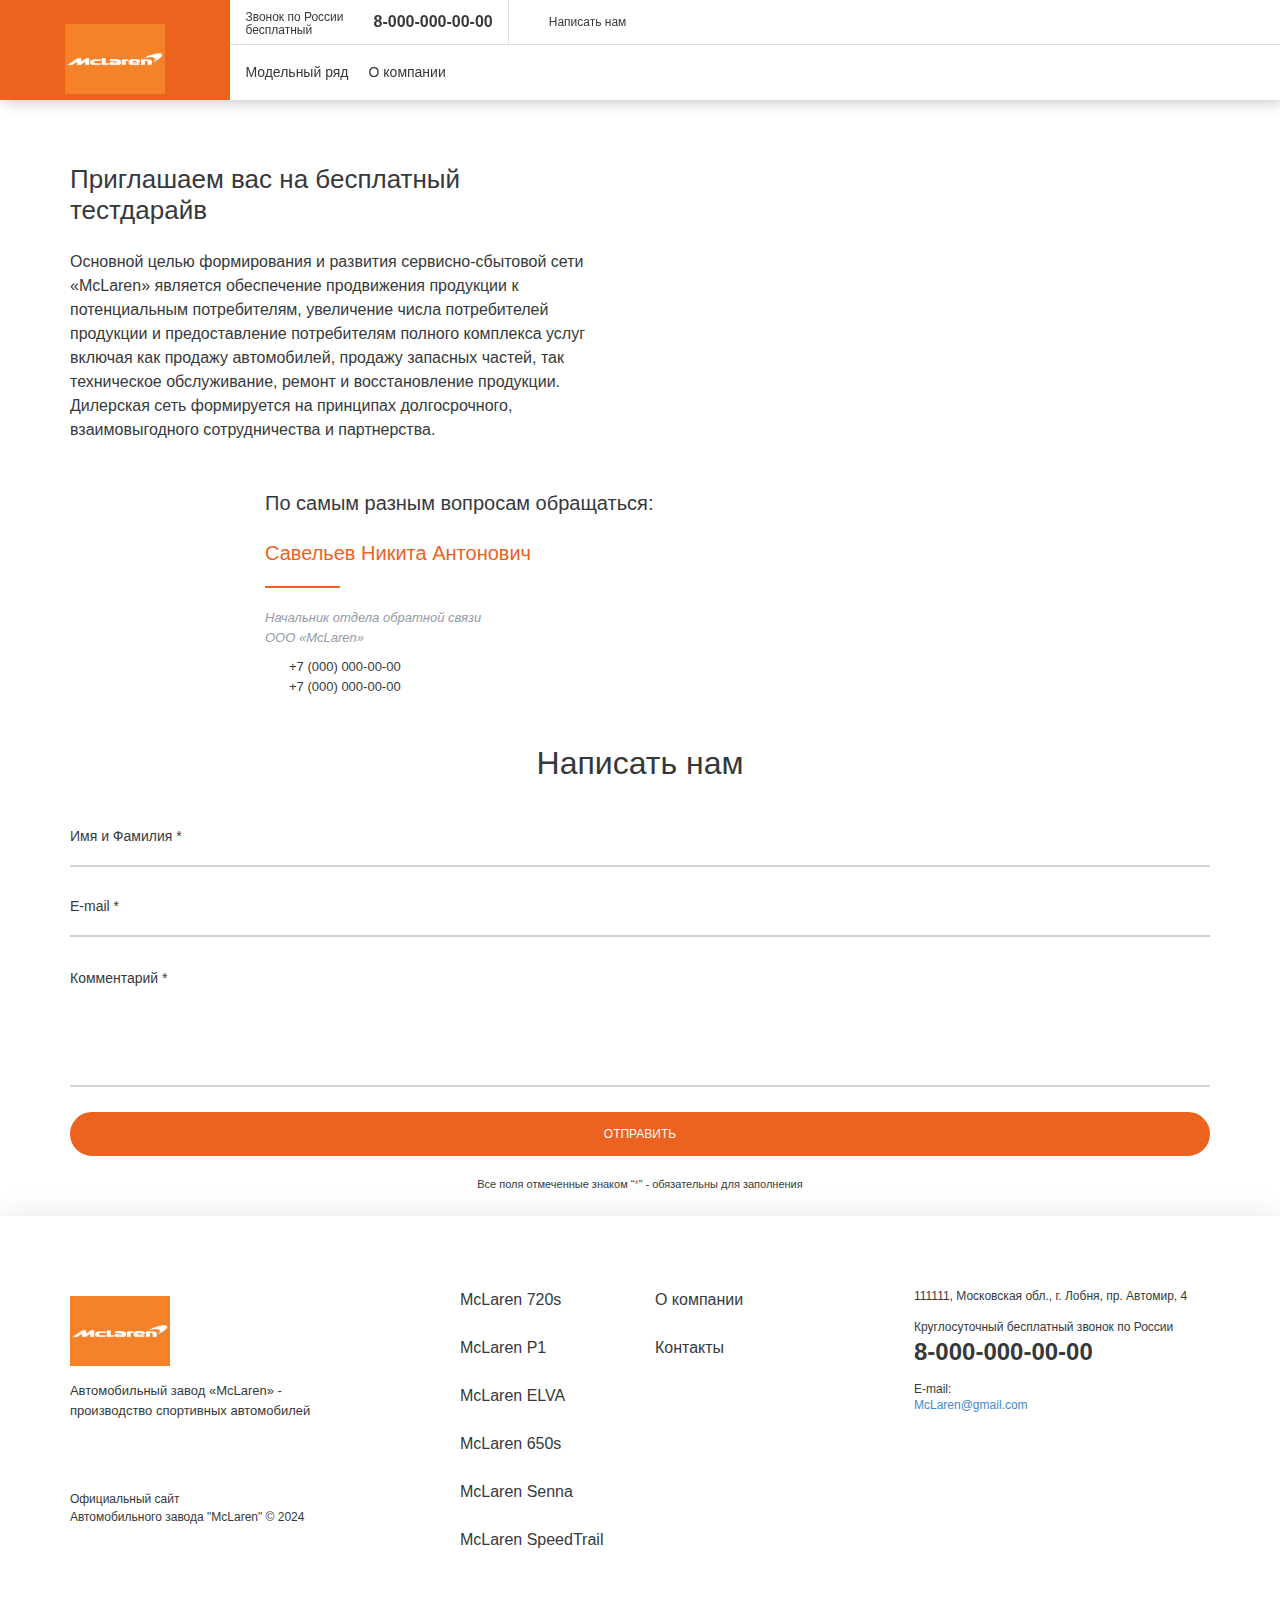
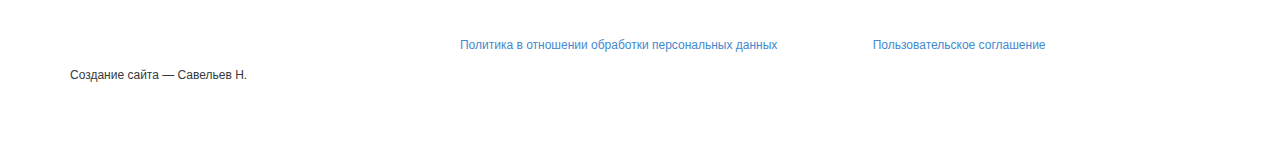
==== commit 74807915: "Update contactwithus.html" ====
--- a/contactwithus.html
+++ b/contactwithus.html
@@ -1,7 +1,4 @@
-<?php
-$conn = new PDO('mysql:host=mclaren;dbname=mclaren', 'root', '');
-$stmt = $conn->query("select * from users");
-?>
+
 
 
 <!DOCTYPE html>
--- a/css/style.css
+++ b/css/style.css
@@ -742,8 +742,8 @@
 }
 .site-logo img {
 	display: block;
-	width: 400px;
-	height: 200px;
+	width: 100px;
+	height: 70px;
 }
 .site-logo > span {
 	display: block;
